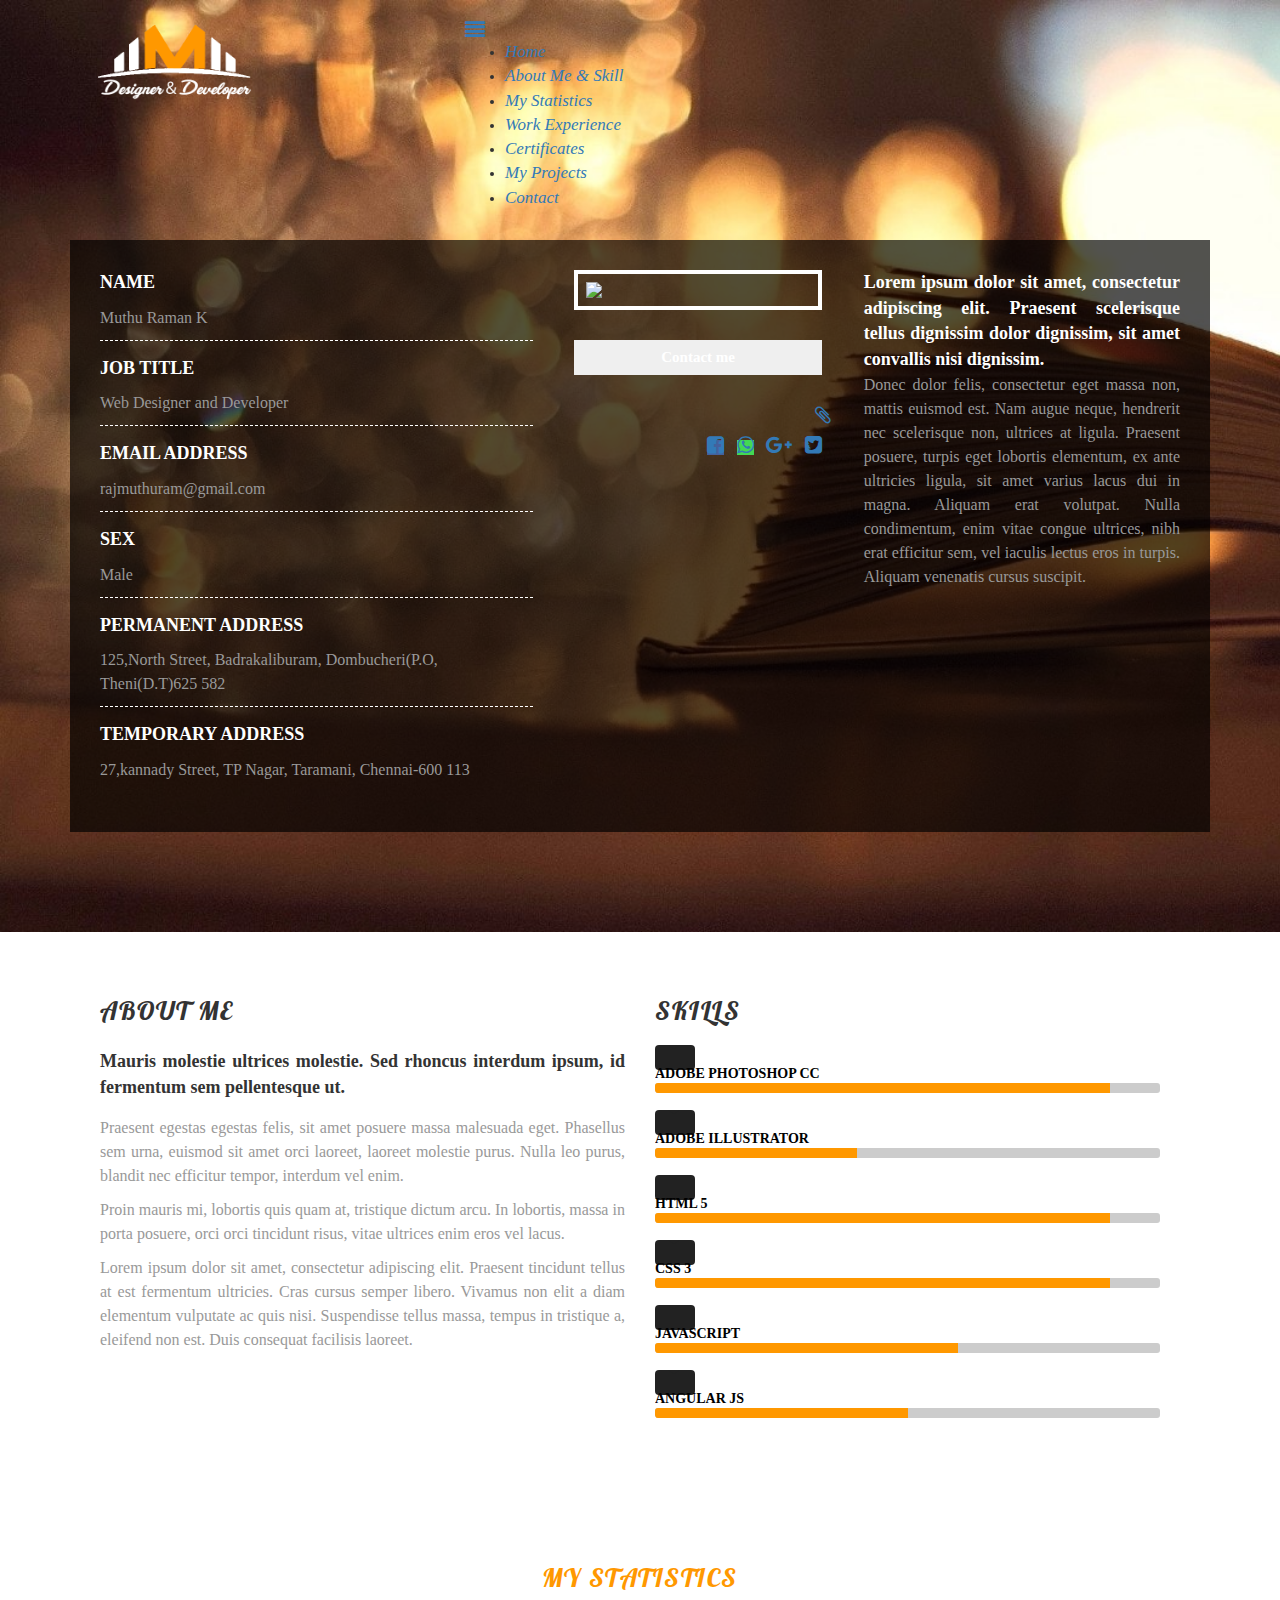
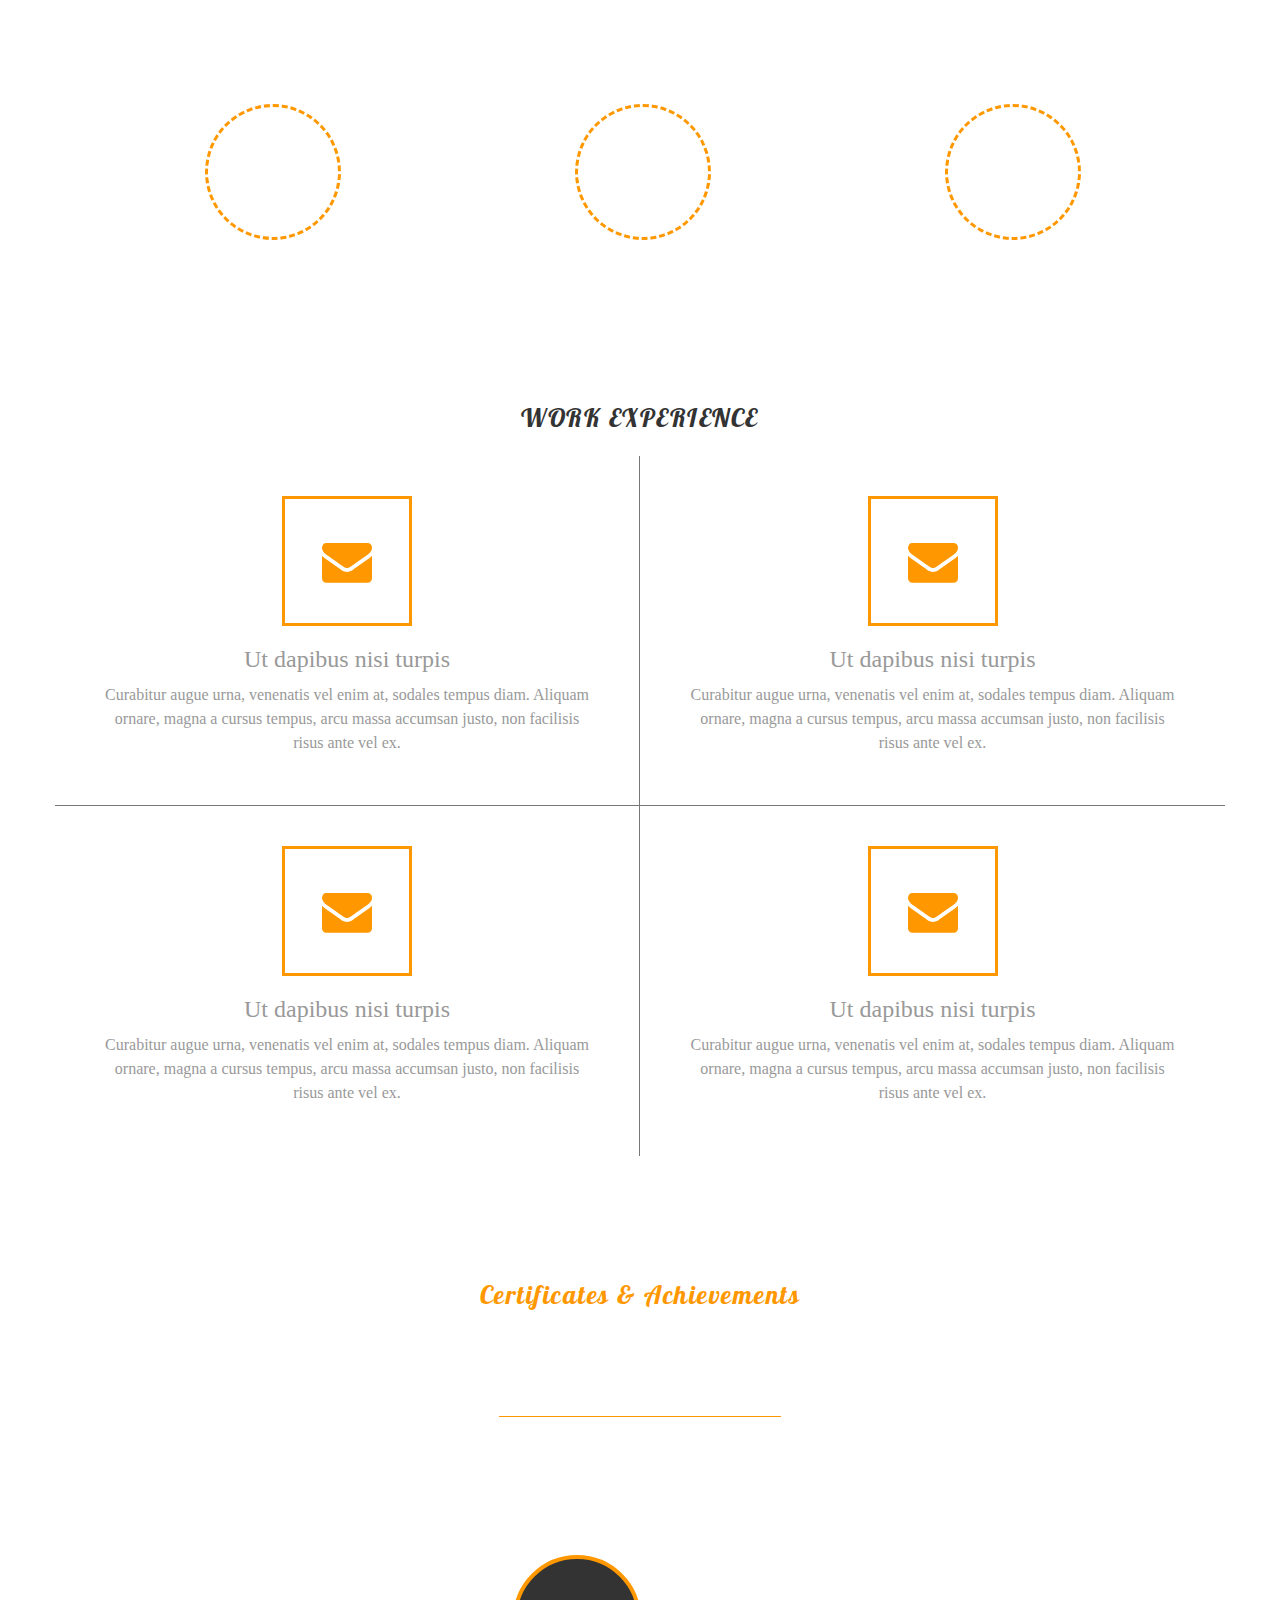
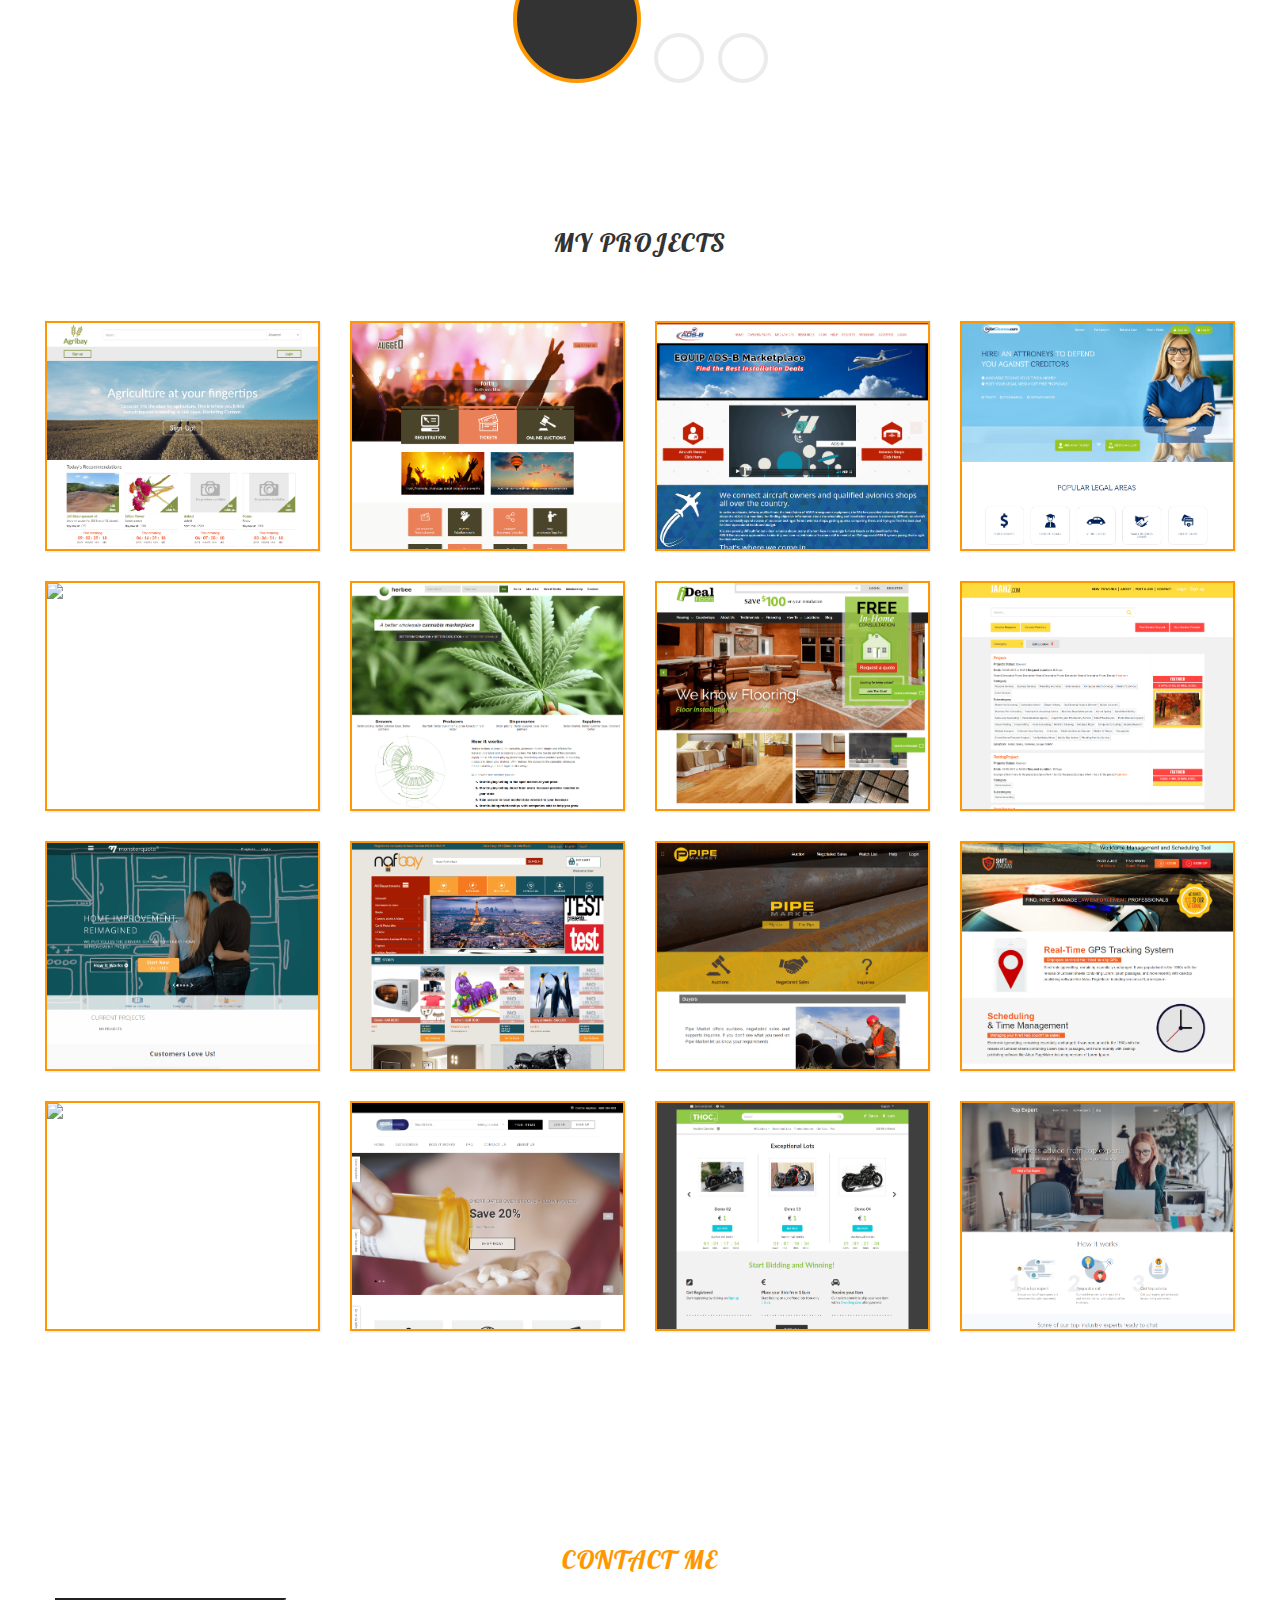
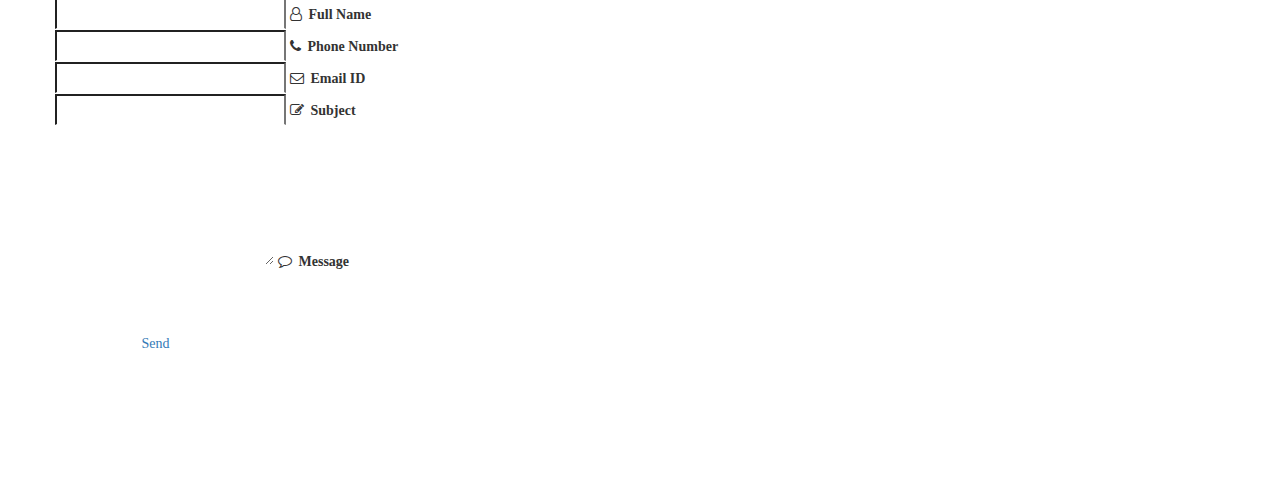
==== index.html @ 35f50e46 "design add" ====
<!DOCTYPE html PUBLIC "-//W3C//DTD XHTML 1.0 Transitional//EN" "http://www.w3.org/TR/xhtml1/DTD/xhtml1-transitional.dtd">
<html xmlns="http://www.w3.org/1999/xhtml">
<head>
<meta http-equiv="Content-Type" content="text/html; charset=utf-8" />
<title>All is Well</title>
<link rel="stylesheet" href="https://cdnjs.cloudflare.com/ajax/libs/materialize/0.98.2/css/materialize.min.css">
<link rel="stylesheet" href="https://maxcdn.bootstrapcdn.com/bootstrap/3.3.7/css/bootstrap.min.css">
<link rel="stylesheet" href="css/muthu_style.css" />
<link href="https://fonts.googleapis.com/css?family=Lobster&amp;subset=cyrillic,latin-ext,vietnamese" rel="stylesheet">
<link href="https://maxcdn.bootstrapcdn.com/font-awesome/4.7.0/css/font-awesome.min.css" rel="stylesheet" />
<link rel="stylesheet" type="text/css" href="css/style_common.css" />
<!-- <link rel="stylesheet" type="text/css" href="css/style.css" /> -->
<link rel="stylesheet" type="text/css" href="css/style_smk.css" />
<link href="https://cdn.rawgit.com/michalsnik/aos/2.1.1/dist/aos.css" rel="stylesheet">
<script type="text/javascript">
    function fnscrollTop(ID){
$('html, body').animate({
    scrollTop: $("#"+ID).offset().top-20
}, 2000);
}
  
</script>
</head>

<body>
	<!--<h1 class="text-center text-uppercase" data-aos="fade-up" data-aos-anchor-placement="center-bottom">muthu</h1>-->
    
<!--Header Start here -->

<div id="particles-js" class="spider"></div>    
<header id="home">
	<div class="container">
        <div class="log mrtb20" >
        	<div class="col-md-4">
                <img src="img/muthu-logo.png">
            </div>
            <div class="col-md-6">
                <div class="fixed-action-btn toolbar kmr-top">
                <a class="btn-floating btn-large orange">
                 <i class="fa fa-align-justify" aria-hidden="true"></i>
                </a>
                <ul>
                  <li class="waves-effect waves-light" onclick="javascript:fnscrollTop('home');"><a href="#!"><i class="material-icons">Home</i></a></li>
                  <li class="waves-effect waves-light" onclick="javascript:fnscrollTop('about');"><a href="#!"><i class="material-icons">About Me & Skill</i></a></li>
                  <li class="waves-effect waves-light" onclick="javascript:fnscrollTop('statis');"><a href="#!"><i class="material-icons">My Statistics</i></a></li>
                  <li class="waves-effect waves-light"  onclick="javascript:fnscrollTop('exper');"><a href="#!"><i class="material-icons">Work Experience</i></a></li>
                  <li class="waves-effect waves-light"  onclick="javascript:fnscrollTop('certifi');"><a href="#!"><i class="material-icons">Certificates</i></a></li>
                  <li class="waves-effect waves-light"  onclick="javascript:fnscrollTop('project');"><a href="#!"><i class="material-icons">My Projects</i></a></li>
                  <li class="waves-effect waves-light"  onclick="javascript:fnscrollTop('contact');"><a href="#!"><i class="material-icons">Contact</i></a></li>
                </ul>
              </div>
          </div>
            <div class="clearfix"></div>
        </div>
        <div class="col-md-12 bg-1 pdtb30 clr-f">
            <div class="col-md-7 pdlf0 pull-right">
            <div class="row">
            <div class="col-md-6 pdlr0 text-center img-wid"  data-aos="zoom-in"  data-aos-duration="1500">
                <img src="img/muthu.JPG" class="img-responsive phot" />
                <button type="button" class="waves-effect waves-light btn orange kmr-btn wid75 mrtp30">Contact me</button>
                <div class="fixed-action-btn horizontal kmr-socl mrtb30 wid90">
                <a class="btn-floating btn-large orange">
                  <i class="fa fa-paperclip" aria-hidden="true"></i>
                </a>
                <ul>
                  <li><a href="https://www.facebook.com/rajmuthuram" target="_blank" class="btn-floating fb-blue"><i class="fa fa-facebook-square" aria-hidden="true"></i></a></li>
                  <li><a class="btn-floating whats-clr"><i class="fa fa-whatsapp" aria-hidden="true"></i></a></li>
                  <li><a class="btn-floating red"><i class="fa fa-google-plus" aria-hidden="true"></i></a></li>
                  <li><a class="btn-floating blue"><i class="fa fa-twitter-square" aria-hidden="true"></i></a></li>
                </ul>
              </div>

            </div>
            <div class="col-md-6 pdlf0 txt-wid text-justify wid-cntr" data-aos="fade-left" data-aos-duration="1500">
                <txt-titl>
                    Lorem ipsum dolor sit amet, consectetur adipiscing elit. Praesent scelerisque tellus dignissim dolor dignissim, sit amet convallis nisi dignissim.
                </txt-titl>
                <p class="sub-txt">Donec dolor felis, consectetur eget massa non, mattis euismod est. Nam augue neque, hendrerit nec scelerisque non, ultrices at ligula. Praesent posuere, turpis eget lobortis elementum, ex ante ultricies ligula, sit amet varius lacus dui in magna. Aliquam erat volutpat. Nulla condimentum, enim vitae congue ultrices, nibh erat efficitur sem, vel iaculis lectus eros in turpis. Aliquam venenatis cursus suscipit.
                </p>
            </div>
            </div>
            </div>
            <div class="col-md-5 mrbt20 " data-aos="fade-right" data-aos-duration="1500">
                <div class="kmr-info">
                    <txt-titl>NAME</txt-titl>
                    <h5>Muthu Raman K</h5>
                </div>
                <div class="kmr-info">
                    <txt-titl>JOB TITLE</txt-titl>
                    <h5>Web Designer and Developer</h5>
                </div>
                <div class="kmr-info">
                    <txt-titl>EMAIL ADDRESS</txt-titl>
                    <h5>rajmuthuram@gmail.com</h5>
                </div>
                <div class="kmr-info">
                    <txt-titl>SEX</txt-titl>
                    <h5>Male</h5>
                </div>
                <div class="kmr-info">
                    <txt-titl>PERMANENT ADDRESS</txt-titl>
                    <h5>125,North Street, Badrakaliburam, Dombucheri(P.O, Theni(D.T)625 582</h5>
                </div>
                <div class="kmr-info">
                    <txt-titl>TEMPORARY ADDRESS</txt-titl>
                    <h5>27,kannady Street, TP Nagar, Taramani, Chennai-600 113</h5>
                </div>
            </div>
        </div>
    </div>
</header>
<!--Header end here -->  

<!--section 1 Start here -->    
<section id="about">
	<div class="container mrtb60">
    	<div class="col-md-12">
        	<div class="col-md-6 text-justify" data-aos="fade-up" data-aos-duration="1500">
        		<div class="mrbt20"><titl>ABOUT ME</titl></div>
               <txt-titl> Mauris molestie ultrices molestie. Sed rhoncus interdum ipsum, id fermentum sem pellentesque ut.</txt-titl>
				<div class="sub-txt mrtp15">
                    <p>Praesent egestas egestas felis, sit amet posuere massa malesuada eget. Phasellus sem urna, euismod sit amet orci laoreet, laoreet molestie purus. Nulla leo purus, blandit nec efficitur tempor, interdum vel enim.</p>
                    <p>Proin mauris mi, lobortis quis quam at, tristique dictum arcu. In lobortis, massa in porta posuere, orci orci tincidunt risus, vitae ultrices enim eros vel lacus.</p>
                    <p>Lorem ipsum dolor sit amet, consectetur adipiscing elit. Praesent tincidunt tellus at est fermentum ultricies. Cras cursus semper libero. Vivamus non elit a diam elementum vulputate ac quis nisi. Suspendisse tellus massa, tempus in tristique a, eleifend non est. Duis consequat facilisis laoreet.</p>
                </div>
            </div>
            <div class="col-md-6">
            	<div class="mrbt20" data-aos="fade-right" data-aos-duration="1500"><titl>SKILLS</titl></div>
                <div class="form kmr-skill">
                  <div class="progress">
                    <p>Adobe Photoshop CC</p>
                      <div  style="height: 4px;margin-bottom: -20px;"></div>
                    <label for="photoshop"></label>
                    <progress max="100" value="90" id="photoshop"></progress>
                  </div>
                  
                  <div class="progress">
                    <p>Adobe Illustrator</p>
                      <div  style="height: 4px;margin-bottom: -20px;"></div>
                    <label for="illustrator"></label>
                    <progress max="100" value="40" id="illustrator"></progress>
                  </div>
                  
                  <div class="progress">
                    <p>html 5</p>
                      <div  style="height: 4px;margin-bottom: -20px;"></div>
                    <label for="html"></label>
                    <progress max="100" value="90" id="html"></progress>
                  </div>
                  
                  <div class="progress">
                    <p>css 3</p>
                      <div  style="height: 4px;margin-bottom: -20px;"></div>
                    <label for="css"></label>
                    <progress max="100" value="90" id="css"></progress>
                  </div>
                  
                  <div class="progress">
                    <p>javascript</p>
                      <div  style="height: 4px;margin-bottom: -20px;"></div>
                    <label for="javascript"></label>
                    <progress max="100" value="60" id="javascript"></progress>
                  </div>
                  
                  <div class="progress">
                    <p>Angular js</p>
                      <div  style="height: 4px;margin-bottom: -20px;"></div>
                    <label for="angular"></label>
                    <progress max="100" value="50" id="angular"></progress>
                  </div>
                  
                </div>
            </div>
        </div>
    </div>
</section> 
<!--section 1 end here --> 

<!--section 2 Start here -->    
<section class="bg-2" id="statis">
	<div class="container" >
    	<div class="col-md-12">
        	<div class="mrbt20 text-center clr-orng"  data-aos="fade-up" data-aos-duration="1500"><titl>MY STATISTICS</titl></div>

            <!-- <div class="progress bg-barr">
            <div class="progress-bar progress-bar-striped active" role="progressbar" aria-valuenow="100" aria-valuemin="0" aria-valuemax="100" style="width:100%"></div>
            </div> -->
            <div class="col-md-4 col-xs-4 text-center educate">
                <h3 class="years">Secured 66%</h3>
                <div class="hi-icon-wrap hi-icon-effect-4 hi-icon-effect-4b">
                    <a href="#" class="hi-icon "><img src="img/school-icon.png" class="img-responsive"></a>
                </div>
                <h5>S.S.L.C During 2006-2007</h5>
            </div>
            <div class="col-md-4 col-xs-4 text-center educate">
                <h3 class="years">Secured 82%</h3>
                <div class="hi-icon-wrap hi-icon-effect-4 hi-icon-effect-4b">
                    <a href="#" class="hi-icon "><img src="img/school-icon2.png" class="img-responsive"></a>
                </div>
                <h5>H.S.C During 2008-2009</h5>
            </div>
            <div class="col-md-4 col-xs-4 text-center educate">
                <h3 class="years">Secured 72%</h3>
                <div class="hi-icon-wrap hi-icon-effect-4 hi-icon-effect-4b">
                    <a href="#" class="hi-icon "><img src="img/colg_icon.png" class="img-responsive"></a>
                </div>
                <h5>B.E (CSE) During 2009-2013</h5>
            </div>



        </div>
    </div>   
</section>
<!--section 2 end here --> 
    
<!--section 3 Start here -->    
<section id="exper">
	<div class="container mrtb60">
    	<div class="row text-center fnd12 exper">
        	<div class="col-md-12 mrbt20" data-aos="fade-up" data-aos-duration="1500"><titl>WORK EXPERIENCE</titl></div>
        	<div class="col-md-6">
            	<div class="hi-icon-wrap hi-icon-effect-1 hi-icon-effect-1a wrk-exp">
                    <a href="#" class="hi-icon hi-icon-locked"><i class="fa fa-envelope" aria-hidden="true"></i></a>
                </div>
                <div class="sub-txt">
                	<h3>Ut dapibus nisi turpis</h3>
                    <p>Curabitur augue urna, venenatis vel enim at, sodales tempus diam. Aliquam ornare, magna a cursus tempus, arcu massa accumsan justo, non facilisis risus ante vel ex.</p>
                </div>
            </div>
            <div class="col-md-6">
                <div class="hi-icon-wrap hi-icon-effect-1 hi-icon-effect-1a wrk-exp">
                    <a href="#" class="hi-icon hi-icon-locked"><i class="fa fa-envelope" aria-hidden="true"></i></a>
                </div>
                <div class="sub-txt">
                	<h3>Ut dapibus nisi turpis</h3>
                    <p>Curabitur augue urna, venenatis vel enim at, sodales tempus diam. Aliquam ornare, magna a cursus tempus, arcu massa accumsan justo, non facilisis risus ante vel ex.</p>
                </div>
            </div>
            <div class="col-md-6">
                <div class="hi-icon-wrap hi-icon-effect-1 hi-icon-effect-1a wrk-exp">
                    <a href="#" class="hi-icon hi-icon-locked"><i class="fa fa-envelope" aria-hidden="true"></i></a>
                </div>
                <div class="sub-txt">
                	<h3>Ut dapibus nisi turpis</h3>
                    <p>Curabitur augue urna, venenatis vel enim at, sodales tempus diam. Aliquam ornare, magna a cursus tempus, arcu massa accumsan justo, non facilisis risus ante vel ex.</p>
                </div>
            </div>
            <div class="col-md-6"> 
                <div class="hi-icon-wrap hi-icon-effect-1 hi-icon-effect-1a wrk-exp">
                    <a href="#" class="hi-icon hi-icon-locked"><i class="fa fa-envelope" aria-hidden="true"></i></a>
                </div>
                <div class="sub-txt">
                	<h3>Ut dapibus nisi turpis</h3>
                    <p>Curabitur augue urna, venenatis vel enim at, sodales tempus diam. Aliquam ornare, magna a cursus tempus, arcu massa accumsan justo, non facilisis risus ante vel ex.</p>
                </div>
            </div>
        </div>
    </div>
</section>
<!--section 3 end here -->  

<!--section 4 Start here -->   
<section class="bg-3" id="certifi">
	<div class="container">
    	<div class="col-md-12">
        	<div class="mrbt20 text-center clr-orng" data-aos="fade-up" data-aos-duration="1500"><titl>Certificates & Achievements</titl></div>
            <div class="col-md-12" data-wow-delay="0.2s">
                        <div class="carousel slide" data-ride="carousel" id="quote-carousel">
                            <!-- Bottom Carousel Indicators -->
                            <ol class="carousel-indicators">
                                <li data-target="#quote-carousel" data-slide-to="2" class="active">
                                <img class="img-responsive" src="img/archi3.jpg" alt="">
                                </li>
                                <li data-target="#quote-carousel" data-slide-to="0">
                                <img class="img-responsive " src="img/archi1.jpg" alt="">
                                </li>
                                <li data-target="#quote-carousel" data-slide-to="1">
                                <img class="img-responsive" src="img/archi2.jpg" alt="">
                                </li>
                            </ol>

                            <!-- Carousel Slides / Quotes -->
                            <div class="carousel-inner text-center clr-f">

                                <!-- Quote 1 -->
                                <div class="item active">
                                    <blockquote>
                                        <div class="row">
                                            <div class="col-sm-8 col-sm-offset-2">

                                                <strong>Best Employee Award</strong>
                                                <p>Lorem ipsum dolor sit amet, consectetur adipiscing elit, sed do eiusmod tempor incididunt ut labore et dolore magna aliqua.</p>
                                            </div>
                                        </div>
                                    </blockquote>
                                </div>
                                <!-- Quote 2 -->
                                <div class="item">
                                    <blockquote>
                                        <div class="row">
                                            <div class="col-sm-8 col-sm-offset-2">
                                                <strong>Designing Course</strong>
                                                <p>Completed Digital Design Course (Graphic+Web+3D)</p>
                                                
                                            </div>
                                        </div>
                                    </blockquote>
                                </div>
                                <!-- Quote 3 -->
                                <div class="item">
                                    <blockquote>
                                        <div class="row">
                                            <div class="col-sm-8 col-sm-offset-2">

                                                <strong>Sports</strong>
                                                <p>Won second place in Anna University Zonal Tournaments 2012-13 KABADDI and Won best player award.</p>
                                            </div>
                                        </div>
                                    </blockquote>
                                </div>
                            </div>

                            <!-- Carousel Buttons Next/Prev -->
                            <a data-slide="prev" href="#quote-carousel" class="left carousel-control"><i class="fa fa-chevron-left"></i></a>
                            <a data-slide="next" href="#quote-carousel" class="right carousel-control"><i class="fa fa-chevron-right"></i></a>
                        </div>
                    </div>
        </div>
    </div>   
</section>
<!--section 4 end here --> 

<!--section 5 Start here -->    
<section id="project">
	<div class="container-fluid mrtb60">
    	<div class="col-md-12">
        	<div class="mrbt60 text-center"><titl>MY PROJECTS</titl></div>
            <div class="main">
                <!-- NINTH EXAMPLE -->
                <div class="col-md-3 col-xs-4">
                <div class="view view-ninth" data-aos="fade-up" data-aos-duration="1500">
                    <img src="img/agribay.png" />
                    <div class="mask mask-1"></div>
                    <div class="mask mask-2"></div>
                    <div class="content">
                        <h2>Hover Style #9</h2>
                        <p>A wonderful serenity has taken possession of my entire soul, like these sweet mornings of spring which I enjoy with my whole heart.</p>
                        <a href="https://auctionsoftwaremarketplace.com:3083" class="info" target="_blank">See me</a>
                    </div>
                </div>
                </div>
                <div class="col-md-3 col-xs-4">
                <div class="view view-tenth" data-aos="fade-up" data-aos-duration="1500">
                    <img src="img/auggeo.png" />
                    <div class="mask">
                        <h2>Hover Style #10</h2>
                        <p>A wonderful serenity has taken possession of my entire soul, like these sweet mornings of spring which I enjoy with my whole heart.</p>
                        <a href="http://auctionsoftwaremarketplace.com:9393" class="info" target="_blank">See me</a>
                    </div>
                </div>
                </div>
                <div class="col-md-3 col-xs-4">
                <div class="view view-ninth" data-aos="fade-up" data-aos-duration="1500">
                    <img src="img/bestequipped.png" />
                    <div class="mask mask-1"></div>
                    <div class="mask mask-2"></div>
                    <div class="content">
                        <h2>Hover Style #9</h2>
                        <p>A wonderful serenity has taken possession of my entire soul, like these sweet mornings of spring which I enjoy with my whole heart.</p>
                        <a href="http://bestequipped.moblearn.net/homes" class="info" target="_blank">See me</a>
                    </div>
                </div>
                </div>
                <div class="col-md-3 col-xs-4">
                <div class="view view-tenth" data-aos="fade-up" data-aos-duration="1500">
                    <img src="img/debt_cleanse.png" />
                    <div class="mask">
                        <h2>Hover Style #10</h2>
                        <p>A wonderful serenity has taken possession of my entire soul, like these sweet mornings of spring which I enjoy with my whole heart.</p>
                        <a href="http://debtcleanse.moblearn.net" class="info" target="_blank">See me</a>
                    </div>
                </div>
                </div>
                <div class="col-md-3 col-xs-4">
                <div class="view view-ninth" data-aos="fade-up" data-aos-duration="1500">
                    <img src="img/develope_script.png" />
                    <div class="mask mask-1"></div>
                    <div class="mask mask-2"></div>
                    <div class="content">
                        <h2>Hover Style #9</h2>
                        <p>A wonderful serenity has taken possession of my entire soul, like these sweet mornings of spring which I enjoy with my whole heart.</p>
                        <a href="http://www.developscripts.com" class="info" target="_blank">See me</a>
                    </div>
                </div>
                </div>
                <div class="col-md-3 col-xs-4">
                <div class="view view-tenth" data-aos="fade-up" data-aos-duration="1500">
                    <img src="img/herbee.png" />
                    <div class="mask">
                        <h2>Hover Style #10</h2>
                        <p>A wonderful serenity has taken possession of my entire soul, like these sweet mornings of spring which I enjoy with my whole heart.</p>
                        <a href="http://auctionsoftwaremarketplace.com/design/Herbiespro/index.html" class="info" target="_blank">See me</a>
                    </div>
                </div>
                </div>
                <div class="col-md-3 col-xs-4">
                <div class="view view-ninth" data-aos="fade-up" data-aos-duration="1500">
                    <img src="img/idealfloors.png" />
                    <div class="mask mask-1"></div>
                    <div class="mask mask-2"></div>
                    <div class="content">
                        <h2>Hover Style #9</h2>
                        <p>A wonderful serenity has taken possession of my entire soul, like these sweet mornings of spring which I enjoy with my whole heart.</p>
                        <a href="http://www.idealfloors.com" class="info" target="_blank">See me</a>
                    </div>
                </div>
                </div>
                <div class="col-md-3 col-xs-4">
                <div class="view view-tenth" data-aos="fade-up" data-aos-duration="1500">
                    <img src="img/jaahz.png" />
                    <div class="mask">
                        <h2>Hover Style #10</h2>
                        <p>A wonderful serenity has taken possession of my entire soul, like these sweet mornings of spring which I enjoy with my whole heart.</p>
                        <a href="http://jaahz.moblearn.net" class="info" target="_blank">See me</a>
                    </div>
                </div>
                </div>
                <div class="col-md-3 col-xs-4">
                <div class="view view-ninth" data-aos="fade-up" data-aos-duration="1500">
                    <img src="img/monsterquote.png" />
                    <div class="mask mask-1"></div>
                    <div class="mask mask-2"></div>
                    <div class="content">
                        <h2>Hover Style #9</h2>
                        <p>A wonderful serenity has taken possession of my entire soul, like these sweet mornings of spring which I enjoy with my whole heart.</p>
                        <a href="http://monsterquote.moblearn.net" class="info" target="_blank">See me</a>
                    </div>
                </div>
                </div>
                <div class="col-md-3 col-xs-4">
                <div class="view view-tenth" data-aos="fade-up" data-aos-duration="1500">
                    <img src="img/nafbay.png" />
                    <div class="mask">
                        <h2>Hover Style #10</h2>
                        <p>A wonderful serenity has taken possession of my entire soul, like these sweet mornings of spring which I enjoy with my whole heart.</p>
                        <a href="http://auctionsoftwaremarketplace.com:6002/" class="info" target="_blank">See me</a>
                    </div>
                </div>
                </div>
                <div class="col-md-3 col-xs-4">
                <div class="view view-ninth" data-aos="fade-up" data-aos-duration="1500">
                    <img src="img/pipe.png" />
                    <div class="mask mask-1"></div>
                    <div class="mask mask-2"></div>
                    <div class="content">
                        <h2>Hover Style #9</h2>
                        <p>A wonderful serenity has taken possession of my entire soul, like these sweet mornings of spring which I enjoy with my whole heart.</p>
                        <a href="http://www.pipemarket.com/" class="info" target="_blank">See me</a>
                    </div>
                </div>
                </div>
                <div class="col-md-3 col-xs-4">
                <div class="view view-tenth" data-aos="fade-up" data-aos-duration="1500">
                    <img src="img/security_shift.png" />
                    <div class="mask">
                        <h2>Hover Style #10</h2>
                        <p>A wonderful serenity has taken possession of my entire soul, like these sweet mornings of spring which I enjoy with my whole heart.</p>
                        <a href="https://shifttracking.com/" class="info" target="_blank">See me</a>
                    </div>
                </div>
                </div>
                <div class="col-md-3 col-xs-4">
                <div class="view view-ninth" data-aos="fade-up" data-aos-duration="1500">
                    <img src="img/shop.png" />
                    <div class="mask mask-1"></div>
                    <div class="mask mask-2"></div>
                    <div class="content">
                        <h2>Hover Style #9</h2>
                        <p>A wonderful serenity has taken possession of my entire soul, like these sweet mornings of spring which I enjoy with my whole heart.</p>
                        <a href="https://shop.auctionsoftware.com" class="info" target="_blank">See me</a>
                    </div>
                </div>
                </div>
                <div class="col-md-3 col-xs-4">
                <div class="view view-tenth" data-aos="fade-up" data-aos-duration="1500">
                    <img src="img/sos.png" />
                    <div class="mask">
                        <h2>Hover Style #10</h2>
                        <p>A wonderful serenity has taken possession of my entire soul, like these sweet mornings of spring which I enjoy with my whole heart.</p>
                        <a href="https://auctionsoftwaremarketplace.com:3083" class="info" target="_blank">See me</a>
                    </div>
                </div>
                </div>
                <div class="col-md-3 col-xs-4">
                <div class="view view-ninth" data-aos="fade-up" data-aos-duration="1500">
                    <img src="img/thoc.png" />
                    <div class="mask mask-1"></div>
                    <div class="mask mask-2"></div>
                    <div class="content">
                        <h2>Hover Style #9</h2>
                        <p>A wonderful serenity has taken possession of my entire soul, like these sweet mornings of spring which I enjoy with my whole heart.</p>
                        <a href="https://auctionsoftwaremarketplace.com:7019" class="info" target="_blank">See me</a>
                    </div>
                </div>
                </div>
                <div class="col-md-3 col-xs-4">
                <div class="view view-tenth" data-aos="fade-up" data-aos-duration="1500">
                    <img src="img/topexpert.png" />
                    <div class="mask">
                        <h2>Hover Style #10</h2>
                        <p>A wonderful serenity has taken possession of my entire soul, like these sweet mornings of spring which I enjoy with my whole heart.</p>
                        <a href="http://topexpert.moblearn.net/" class="info"  target="_blank">See me</a>
                    </div>
                </div>
                </div>
            </div>
        </div>
    </div> 
</section>
<!--section 5 end here --> 

<!--section 6 Start here -->    
<section class="bg-4" id="contact">
	<div class="container mrtb60">
    <div class="mrbt20 text-center"  data-aos="fade-up" data-aos-duration="1500"><titl class="clr-orng">CONTACT ME</titl></div>
    <form class="col s12">
      <div class="row">
        <div class="input-field col s6">
          <input id="last_name" type="text" class="validate fnt16">
          <label for="last_name"><i class="fa fa-user-o" aria-hidden="true"></i>&nbsp; Full Name</label>
        </div>
        <div class="input-field col s6">
          <input id="last_name" type="text" class="validate fnt16">
          <label for="last_name"><i class="fa fa-phone" aria-hidden="true"></i>&nbsp; Phone Number</label>
        </div>
      </div>
      <div class="row">
        <div class="input-field col s6">
          <input id="last_name" type="text" class="validate fnt16 ">
          <label for="last_name"><i class="fa fa-envelope-o" aria-hidden="true"></i>&nbsp; Email ID</label>
        </div>
        <div class="input-field col s6">
          <input id="last_name" type="text" class="validate fnt16">
          <label for="last_name"><i class="fa fa-pencil-square-o" aria-hidden="true"></i>&nbsp; Subject</label>
        </div>
      </div>
      <div class="row">
        <div class="input-field col s12">
          <textarea  for="last_name" class="hit140 style-1c "></textarea>
          <label for="last_name"><i class="fa fa-comment-o" aria-hidden="true"></i>&nbsp; Message</label>
        </div>
      </div>
      <div class="mrtp50"><a class="waves-effect waves-light btn orange bdrr0 wid15">Send</a></div>
    </form>
  </div>
</section>
<!--section 6 end here --> 


<script src="https://cdnjs.cloudflare.com/ajax/libs/jquery/3.2.1/jquery.js"></script> 
<script src="https://maxcdn.bootstrapcdn.com/bootstrap/3.3.7/js/bootstrap.min.js"></script> 
<script src="js/muthu_js.js"></script> 
<script src="js/particles.js"></script>
<script src="js/app.js"></script>
<script src="js/stats.js"></script>
<script src="https://cdn.rawgit.com/michalsnik/aos/2.1.1/dist/aos.js"></script> 
<script src="https://cdnjs.cloudflare.com/ajax/libs/materialize/0.98.2/js/materialize.min.js"></script>	


</body>
</html>
---- css/muthu_style.css ----
@charset "utf-8";
/* CSS Document */

@import url(https://fonts.googleapis.com/css?family=Montserrat);

@font-face {
	font-family: 'ProximaNova-Regular';
	src: url(../fonts/ProximaNova-Regular.eot);
	src: url(../fonts/ProximaNova-Regular.otf);
	src: url(../fonts/ProximaNova-Regular.svg);
	src: url(../fonts/ProximaNova-Regular.ttf);
	src: url(../fonts/ProximaNova-Regular.woff);
}
/*@font-face {
	font-family: 'Lato-Medium', sans-serif;
	src: url(../assets/Lato-Medium.TTF);
}*/
body {
    font-family: 'ProximaNova-Regular' !important;
	/*font-family: 'Lobster', cursive;*/
}

html {
    overflow-x: hidden !important;	
}
.pdall0 {
	padding: 0px !important;
}

.pdall12 {
	padding: 12px;
}
.pdall15 {
	padding: 15px;
}
.pdlr0 {
	padding-left: 0px;
	padding-right: 0px;
}
.pdtb0 {
	padding-top: 0px !important;
	padding-bottom: 0px !important;
}
.pdtb4p {
	padding-top: 4% !important;
	padding-bottom: 4% !important;
}
.pdlf0 {
	padding-left: 0px !important;
}
.pdlf5 {
	padding-left: 5px !important;
}
.pdrt0 {
	padding-right: 0px !important;
}
/*padding 10 styles*/

.pdall10 {
	padding: 10px;
}
.pdlr7 {
	padding-left: 7px;
	padding-right: 7px;
}
.pdlr10 {
	padding-left: 10px;
	padding-right: 10px;
}
.pdlr70 {
	padding-left: 70px;
	padding-right: 70px;
}
.pdlr130 {
	padding-left: 130px;
	padding-right: 130px;
}
.pdlr200 {
	padding-left: 200px;
	padding-right: 200px;
}
.pdlr5060 {
	padding-left: 50px;
	padding-right: 60px;
}
.pdtb5 {
	padding-top: 5px !important;
	padding-bottom: 5px !important;
}
.pdtb10 {
	padding-top: 10px !important;
	padding-bottom: 10px !important;
}
.pdtb10p {
	padding-top: 14% !important;
	padding-bottom: 10% !important;
}
.pdlf10 {
	padding-left: 10px;
}
.pdlf15 {
	padding-left: 15px !important;
}
.pdrt10 {
	padding-right: 10px;
}
.pdtp4 {
	padding-top: 4px;
}
.pdtp10 {
	padding-top: 10px;
}
.pdtp40 {
	padding-top: 40px !important;
}
.pdtp50 {
	padding-top: 50px;
}
.pdtp90 {
	padding-top: 90px;
}
.pdbt5 {
	padding-bottom: 5px;
}
.pdbt10 {
	padding-bottom: 10px;
}
.pdbt40 {
	padding-bottom: 40px;
}
/*padding 20 styles*/

.pdall20 {
	padding: 20px;
}
.pdlr20 {
	padding-left: 20px;
	padding-right: 20px;
}
.pdtb20 {
	padding-top: 20px;
	padding-bottom: 20px;
}
.pdtb30 {
	padding-top: 30px;
	padding-bottom: 30px;
}
.pdlf20 {
	padding-left: 20px !important;
}
.pdlf20 {
	padding-left: 20px;
}
.pdlf25 {
	padding-left: 25px;
}
.pdlf50 {
	padding-left: 50px;
}
.pdtp20 {
	padding-top: 20px !important;
}
.pdbt20 {
	padding-bottom: 20px !important;
}
.pdbt30 {
	padding-bottom: 30px;
}
.pdbt60 {
	padding-bottom: 60px;
}
.pdlf37 {
	padding-left: 37px;
}
.pdlf54 {
	padding-left: 54px;
}
.pdtp0 {
	padding-top: 0px;
}
.pdbt0 {
	padding-bottom: 0px;
}
/*margin 0 styles*/

.mrall0 {
	margin: 0px !important;
}
.mrlr0 {
	margin-left: 0px;
	margin-right: 0px;
}
.mrlr30 {
	margin-left: 30px;
	margin-right: 30px;
}
.mrtb0 {
	margin-top: 0px !important;
	margin-bottom: 0px !important;
}
.mrlf0 {
	margin-left: 0px !important;
}
.mrlf-40 {
	margin-left: -40px;
}
.mrlf10 {
	margin-left: 10px;
}
.mrlf15 {
	margin-left: 15px;
}
.mrlf20 {
	margin-left: 20px;
}
.mrlf50 {
	margin-left: 50px;
}
.mrrt0 {
	margin-right: 0px !important;
}
.mrrt15 {
	margin-right: 15px !important;
}
.mrrt20, .spnrt20 span {
	margin-right: 20px !important;
}
.mrtp0 {
	margin-top: 0px !important;
}
.mrtp2 {
	margin-top: 2px;
}
.mrtp4 {
	margin-top: 4px;
}
.mrtp5 {
	margin-top: 5px;
}
.mrtp8 {
	margin-top: 8px;
}
.mrtp12 {
	margin-top: 12px;
}
.mrtp10 {
	margin-top: 10px;
}
.mrtp15 {
	margin-top: 15px !important;
}
.mrtp13 {
	margin-top: 13px !important;
}
.mrtp20 {
	margin-top: 20px;
}
.mrtp28 {
	margin-top: 28px;
}
.mrtp30 {
	margin-top: 30px;
}
.mrtp-8 {
	margin-top: -8px;
}
.mrtp-10 {
	margin-top: -10px;
}
.mrtp-30 {
	margin-top: -30px;
}
.mrtp40 {
	margin-top: 40px;
}
.mrtp60 {
	margin-top: 60px;
}
.mrtp70 {
	margin-top: 70px;
}
.mrtp77 {
	margin-top: 77px;
}
.mrbt0 {
	margin-bottom: 0px !important;
}
.mrbt5 {
	margin-bottom: 5px;
}
.mrbt10 {
	margin-bottom: 10px !important;
}
.mrbt20 {
	margin-bottom: 20px !important;
}
.mrbt30 {
	margin-bottom: 30px;
}
.mrbt60 {
	margin-bottom: 60px;
}
.mrbt15 {
	margin-bottom: 15px;
}
.mrtp20 {
	margin-top: 20px !important;
}
.mrtp100 {
	margin-top: 100px !important;
}
.mrtp10 {
	margin-top: 10px !important;
}
.mrtb10 {
	margin-top: 10px;
	margin-bottom: 10px;
}
.mrtb15 {
	margin-top: 15px;
	margin-bottom: 15px;
}
.mrtb20 {
	margin-top: 20px;
	margin-bottom: 20px;
}
.mrtb30 {
	margin-top: 30px;
	margin-bottom: 30px;
}
.mrtb50 {
	margin-top: 50px;
	margin-bottom: 50px;
}
.mrtb60 {
	margin-top: 60px;
	margin-bottom: 60px !important;
}
.mrtp50 {
	margin-top: 50px;
}
.mgtp-150 {
	margin-top: -150px;
}
/*Font Styles */

.fnt10 {
	font-size: 10px;
}
.fnt12 {
	font-size: 12px;
}
.fnt14 {
	font-size: 14px !important;
}
.fnt15 {
	font-size: 15px;
}
.fnt16 {
	font-size: 16px !important;
}
.fnt17 {
	font-size: 17px;
}
.fnt18 {
	font-size: 18px;
}
.fnt20 {
	font-size: 20px !important;
}
.fnt22 {
	font-size: 22px;
}
.fnt23 {
	font-size: 23px;
}
.fnt24 {
	font-size: 24px;
}
.fnt26 {
	font-size: 26px;
}
.fnt30 {
	font-size: 30px !important;
}
.fnt34 {
	font-size: 34px;
}
.fnt36 {
	font-size: 36px;
}
.fnt40 {
	font-size: 40px;
}
.fnt42 {
	font-size: 42px;
}
.fnt48 {
	font-size: 48px;
}
.fnt50 {
	font-size: 50px !important;
}
.fnt58 {
	font-size: 58px;
}
.fntwid1 {
	font-weight: 100;
}
.fntwid4 {
	font-weight: 400;
}
.fntwid6 {
	font-weight: 600;
}
.fntwid9 {
	font-weight: 900;
}
.linht1 {
	line-height: 1;
}
.linht {
	line-height: 1.4;
}
.linht15 {
	line-height: 1.5;
}
.linht8 {
	line-height: 1.8;
}
.clr-f {
	color: #fff !important;
}
.clr-0 {
	color: #000 !important;
}
.clr-red {
	color: #fe4542 !important;
}
.clr-orng {
	color: #ff9800;
}
.wid15 {
	width: 15%;
}
.wid27 {
	width: 27%;
}
.wid50 {
	width: 50%;
}
.wid70 {
	width: 70%;
}
.wid75 {
	width: 75%;
}
.wid72 {
	width: 72%;
}
.wid90 {
	width: 90%;
}
.wid96-5 {
	width: 96.5%;
}
.wid100 {
	width: 100%;
}
.hit40p {
    height: 40px;
}
.hit140 {
	height: 140px;
}
.space60 {
	margin-top: 60px;
	padding-bottom: 60px;
}
.bdr1cc {
	border: 1px solid #ccc;
}
.bdr1grn {
	border: 1px solid #83a49b;
}
.bdr5ff {
	border: 5px solid #fff;
}
.space61 {
	margin-top: 61px;
}
.reg-bg {
	background-image:url(../images/reg-bg.jpg);
	min-height: 645px;
    padding-top: 4%;
    padding-bottom: 4%;
	background-position: center;
	background-size:cover;
}
.kmr-top {
    right: 8%;	
	top:20px;
}
.kmr-socl {
	position: inherit;
    right: 0;
    bottom: 0;
    text-align: right;
}
.bg-f {
	background: #fff;
}
.disflx {
	display: flex;	
}
.mrato {
	margin: auto;
}
header {
	background-image: url(../img/banner-bg.jpg); 
    /*min-height: 800px; */  
	background-size: cover;
    background-repeat: no-repeat;
		
}
.log img {
    height: 80px;	
}
.bg-1 {
	/*min-height: 540px;*/
    background: rgba(0, 0, 0, 0.68);
    margin-bottom: 100px;
}
txt-titl {
	font-size: 18px;
    font-weight: 600;		
}
txt-titl p {
	padding-top: 16px;
}
.fixed-action-btn.toolbar ul li a {
    font-size: 17px !important;
}
header .fixed-action-btn {
    z-index: 9999;
}
.kmr-btn, .kmr-btn:hover, .kmr-btn:focus {
    border-radius: 0 !important;
    font-size: 15px;
    font-weight: 700;
	color: #fff;
	outline: none;
}
.bg-1 .kmr-info {
	padding: 10px 0;
    border-bottom: 1px dashed #fff;
    margin-bottom: 15px;
    padding-top: 0;
}
.bg-1 .kmr-info:last-child {
	border-bottom: 0px dashed #fff;
    margin-bottom: 0px;
    padding-bottom: 0px;
}
.bg-1 .kmr-info h5, .sub-txt {
    font-size: 16px;
    line-height: 24px;
    margin-bottom: 0px;
    color: #999999;
}
.phot {
    width: 75%;
    border: 4px solid #fff;
    margin: 0 auto;
    padding: 8px;
}
titl {
    font-size: 26px;
    font-weight: 400;
    font-family: 'Lobster', cursive;
    letter-spacing: 1.5px;
}
.bg-2 {
	padding-top: 60px;
    padding-bottom: 60px;
	background-image: url(../img/banner-bg2.jpg);	
	background-attachment: fixed;
    background-position: center;
    background-repeat: no-repeat;
    background-size: cover;
}
.bg-3 {
	padding-top: 60px;
    padding-bottom: 60px;
	background-image: url(../img/banner-bg1.jpg);	
	background-attachment: fixed;
    background-position: center;
    background-repeat: no-repeat;
    background-size: cover;
}
.bg-4 {
	padding-top: 60px;
    padding-bottom: 60px;
	background-image: url(../img/contact.jpg);	
	background-attachment: fixed;
    background-position: center;
    background-repeat: no-repeat;
    background-size: cover;
}
.educate {
	margin-top: 20px;
}
.educate-in {
    width: 130px;
    height: 130px;
    margin: 0 auto;
    border: 5px solid #ff9800;
    padding: 18px;
    border-radius: 50%;	
    display: flex;
    margin-top: 15px;
    margin-bottom: 15px;
}
.educate .educate-in img {
    width: 75%;
    margin: auto;
}
.educate h3.years {
	font-size: 30px;
    color: #fff;
}
.educate h5 {
    color: #fff;
    font-size: 18px;
}
.exper .col-md-6:nth-child(2) {
	border-right: 1px solid #777;
	border-bottom: 1px solid #777;
}
.exper .col-md-6:nth-child(3) {
	border-bottom: 1px solid #777;
}
.exper .col-md-6:nth-child(4) {
	border-right: 1px solid #777;
}
.exper .col-md-6 {
    min-height: 350px;
    padding: 40px 50px;
}
.wrk-exp a {
    width: 130px;
    height: 130px;
    margin: 0 auto;
	font-size: 50px;
	border-radius: 0px !important;
    border: 3px solid #ff9800;
	display: flex;
    color: #ff9800;
}
.wrk-exp a i {
	margin: auto;
}
input[type=text].validate+label, .input-field label {
	font-size: 14px;
}
.input-field label.active {
	font-size: 16px !important;
	color: #FF9800 !important;
}
input[type=text]:focus:not([readonly]), textarea:focus:not([readonly]) {
	border-bottom: 1px solid #FF9800 !important;
    box-shadow: 0 1px 0 0 #FF9800 !important;
}
.bg-4 textarea {
    border-bottom: 1px solid #fff !important;
    border: 0px solid #ccc;
    outline: none;
    font-size: 18px;
    color: #fff;
 }
.fb-blue {
	background-color: #45619d;
} 
.whats-clr {
	background-color: #43d954;
} 
.btn-floating i {
    font-size: 20px !important;
}
.bdrr0 {
	border-radius: 0px;
}
.fixed-action-btn.horizontal.kmr-socl ul li {
    display: inline-block;
    margin: 10px 9px 0 0;
}

#style-1::-webkit-scrollbar-track,
.style-1c::-webkit-scrollbar-track {
	-webkit-box-shadow: inset 0 0 6px rgba(0, 0, 0, 0.3);
	border-radius: 10px;
	background-color: #F5F5F5;
}

#style-1::-webkit-scrollbar,
.style-1c::-webkit-scrollbar {
	width: 8px;
	background-color: none;
}

#style-1::-webkit-scrollbar-thumb,
.style-1c::-webkit-scrollbar-thumb {
	border-radius: 10px;
	-webkit-box-shadow: inset 0 0 6px rgba(0, 0, 0, .3);
	background-color: #ff9800;
}
.bg-4 input[type=text] {
	border-bottom: 1px solid #fff;
    color: #fff;
    font-size: 18px !important;
}

/*CSS for progress skill bar*/



.form.kmr-skill h2 {
  color: #fff;
  font-size: 28px;
  padding: 20px;
  background: rgba(12, 85, 50, 0.5);
}
.form.kmr-skill .progress {
  display: block;
  padding: 30px 20px;
  padding-left: 0 !important;
  position: relative;
  color: #ccc;
  background-color: rgba(255, 255, 255, 0) !important;
  -webkit-box-shadow: none !important;
    margin-top: -15px;
}
.form.kmr-skill .progress p {
  font-weight: bold;
  display: inline-block;
  text-transform: uppercase;
  position: absolute;
  z-index: 999;
  color: #000;
}
.form.kmr-skill .progress p:after {
  display: inline-block;
  position: absolute;
  content: '';
  width: 15px;
  height: 18px;
  bottom: 2px;
  right: -25px;
}
.form.kmr-skill .progress:nth-of-type(1) > p:after {
  /*background: url(http://www.mindk.com/images/icon-html-css-anjular-js-ajax.png) 0 -3px no-repeat;*/
  background-size: 80px;
}
.form.kmr-skill .progress:nth-of-type(2) > p:after {
  /*background: url(http://www.mindk.com/images/icon-html-css-anjular-js-ajax.png) -15px -3px no-repeat;*/
  background-size: 80px;
}
.form.kmr-skill .progress:nth-of-type(3) > p:after {
  /*background: url(http://www.mindk.com/images/icon-html-css-anjular-js-ajax.png) -30px -3px no-repeat;*/
  background-size: 80px;
}
#css {
	background-color: red;
}
.form.kmr-skill .progress label {
  display: inline-block;
  height: 25px;
  line-height: 25px;
  background: #222;
  width: 40px;
  text-align: center;
  border-radius: 4px;
  bottom: 3px;
  position: relative;
  font-family: monospace;
  font-weight: bold;
  font-size: 12px;
  color: #fff;
}
.form.kmr-skill .progress label:after {
  position: relative;
  content: '';
  display: block;
  height: 0px;
  width: 0px;
  margin-left: 13px;
  border-top: 4px solid #222;
  border-right: 6px solid transparent;
  border-left: 6px solid transparent;
}
.form.kmr-skill progress {
  display: block;
  -webkit-appearance: none;
  -moz-appearance: none;
  appearance: none;
  border: none;
  border-radius: 3px;
  overflow: hidden;
  height: 10px;
  width: 100%;
  margin-top: 5px;
  background: #ccc;
}
.form.kmr-skill progress::-webkit-progress-bar {
  background: #ccc;
}
.form.kmr-skill progress::-moz-progress-bar {
  background: #ff9800;
}
.form.kmr-skill progress::-webkit-progress-value {
  background: #ff9800;
}
.view-ninth:hover .mask-2 {
    transform: rotate(53deg) translateX(-1px) !important;	    
	-webkit-transform: rotate(53deg) translateX(-1px) !important;
    -moz-transform: rotate(53deg) translateX(-1px) !important;
    -o-transform: rotate(53deg) translateX(-1px) !important;
    -ms-transform: rotate(53deg) translateX(-1px) !important;
}
.view-ninth:hover .mask-1 {
	webkit-transform: rotate(53deg) translateX(1px) !important;
    -moz-transform: rotate(53deg) translateX(1px) !important;
    -o-transform: rotate(53deg) translateX(1px !important);
    -ms-transform: rotate(53deg) translateX(1px) !important;
    transform: rotate(53deg) translateX(1px) !important;	
}
.view.view-ninth img, .view.view-tenth img {
	width: 100%;
}

/* Carousel for text CSS added*/
.bg-3 .item blockquote strong {
	font-size: 30px;
    border-bottom: 1px solid #ff9800;
    padding-bottom: 5px;
}
.bg-3 .item blockquote p {
    margin-top: 15px;
}
.bg-3 .carousel {
    height: 340px;
}
#quote-carousel {
    margin-top: 30px;
    /* Control buttons  */
    /* Previous button  */
    /* Next button  */
    /* Changes the position of the indicators */
    /* Changes the color of the indicators */
}
#quote-carousel .carousel-control {
    background: none;
    color: #fff;
    font-size: 2.3em;
    text-shadow: none;
    margin-top: 30px;
}
#quote-carousel .carousel-control.left {
    left: -60px;
}
#quote-carousel .carousel-control.right {
    right: -60px;
}
#quote-carousel .carousel-indicators {
    right: 50%;
    top: auto;
    bottom: 0px;
    margin-right: -19px;
}
#quote-carousel .carousel-indicators li {
    width: 50px;
    height: 50px;
    margin: 5px;
    cursor: pointer;
    border: 4px solid #CCC;
    border-radius: 50px;
    opacity: 0.4;
    overflow: hidden;
    transition: all 0.4s;
}
#quote-carousel .carousel-indicators .active {
    background: #333333;
    width: 128px;
    height: 128px;
    border-radius: 100px;
    border-color: #ff9800;
    opacity: 1;
    overflow: hidden;
}
/*.carousel-inner {
    min-height: 300px;
}*/
.item blockquote {
    border-left: none;
    margin: 0;
}
.item blockquote p:before {
    content: "\f10d";
    font-family: 'Fontawesome';
    float: left;
    margin-right: 10px;
}
.bg-barr .progress-bar {
    background-color: #ff9800 !important;
}
.progress.bg-barr {
	width: 70%;
    left: 15%;
    top: 63%;
    position: absolute;
    height: 13px;
}
.spider {
	position: absolute;
    top: 0;
    background: none !important;
    min-height: 810px;
}
@media only screen and (min-width : 1349px) {
	header .bg-1 .col-md-7 {
		width: 65%;
	}
	header .bg-1 .col-md-5 {
		width: 35%;
	}
	header .bg-1 .col-md-7 .img-wid {
		width: 45%;
	}	
	header .bg-1 .col-md-7 .txt-wid {
		width: 55%;
	}	
} 
@media only screen and (max-width : 1200px) {
 
}
@media only screen and (max-width : 1199px) {

}
@media only screen and (max-width : 1024px) {
 
}
@media only screen and (max-width : 992px) {
 
}
@media only screen and (max-width : 991px) {

}
@media only screen and (max-width : 768px) {

}
@media only screen and (max-width: 767px) {
	.wid-cntr {
		width: 75%;
    	margin: 0 auto;
	    padding-left: 0;
	    padding-right: 0;
	}
	.exper .col-md-6:nth-child(2) {
	    border-right: 0px solid #777;
	}
}
@media only screen and (max-width : 600px) {

}
@media only screen and (max-width : 480px) {
  
}
@media only screen and (max-width : 425px) {
 	
	.exper .col-md-6:nth-child(2) {
	    border-right: 0px solid #777;
	}
}
@media only screen and (max-width : 375px) {

}
@media only screen and (max-width : 320px) {

}
---- css/style_common.css ----
.view {
	width: 100%;
    height: 230px;
    float: left;
    margin-bottom: 30px;
    border: 2px solid #ff9800;
   overflow: hidden;
   position: relative;
   text-align: center;
   -webkit-box-shadow: 1px 1px 2px #e6e6e6;
   -moz-box-shadow: 1px 1px 2px #e6e6e6;
   box-shadow: 1px 1px 2px #e6e6e6;
   cursor: default;
   background: #fff url(../images/bgimg.jpg) no-repeat center center;
}
.view .mask,.view .content {
   width: 100%;
   height: 230px;
   position: absolute;
   overflow: hidden;
   top: 0;
   left: 0;
}
.view img {
   display: block;
   position: relative;
}
.view h2 {
   text-transform: uppercase;
   color: #fff;
   text-align: center;
   position: relative;
   font-size: 17px;
   padding: 10px;
   background: rgba(0, 0, 0, 0.8);
   margin: 20px 0 0 0;
}
.view p {
   font-family: Georgia, serif;
   font-style: italic;
   font-size: 12px;
   position: relative;
   color: #fff;
   padding: 10px 20px 20px;
   text-align: center;
}
.view a.info {
   display: inline-block;
   text-decoration: none;
   padding: 7px 14px;
   background: #000;
   color: #fff;
   text-transform: uppercase;
   -webkit-box-shadow: 0 0 1px #000;
   -moz-box-shadow: 0 0 1px #000;
   box-shadow: 0 0 1px #000;
}
.view a.info: hover {
   -webkit-box-shadow: 0 0 5px #000;
   -moz-box-shadow: 0 0 5px #000;
   box-shadow: 0 0 5px #000;
}
---- css/style_smk.css ----
/* ---- particles.js container ---- */

#particles-js{
  width: 100%;
  height: 100%;
  background-color: #b61924;
  background-image: url('');
  background-size: cover;
  background-position: 50% 50%;
  background-repeat: no-repeat;
}

/* NINTH EXAMPLE*/
.view-ninth .mask-1, .view-ninth .mask-2 {
    background-color: rgba(0, 0, 0, 0.5);
    height: 380px;
    width: 380px;
    background: rgba(119, 0, 36, 0.5);
    -ms-filter: "progid:DXImageTransform.Microsoft.Alpha(Opacity=100)";
    filter: alpha(opacity=100);
    opacity: 1;
    -webkit-transition: all 0.3s ease-in-out 0.6s;
    -moz-transition: all 0.3s ease-in-out 0.6s;
    -o-transition: all 0.3s ease-in-out 0.6s;
    transition: all 0.3s ease-in-out 0.6s;
}
.view-ninth .mask-1 {
    left: auto;
    right: 0;
    -webkit-transform: rotate(56.5deg) translateX(-180px);
    -moz-transform: rotate(56.5deg) translateX(-180px);
    -o-transform: rotate(56.5deg) translateX(-180px);
    -ms-transform: rotate(56.5deg) translateX(-180px);
    transform: rotate(56.5deg) translateX(-180px);
    -webkit-transform-origin: 100% 0%;
    -moz-transform-origin: 100% 0%;
    -o-transform-origin: 100% 0%;
    -ms-transform-origin: 100% 0%;
    transform-origin: 100% 0%;
}
.view-ninth .mask-2 {
    top: auto;
    bottom: 0;
    -webkit-transform: rotate(56.5deg) translateX(180px);
    -moz-transform: rotate(56.5deg) translateX(180px);
    -o-transform: rotate(56.5deg) translateX(180px);
    -ms-transform: rotate(56.5deg) translateX(180px);
    transform: rotate(56.5deg) translateX(180px);
    -webkit-transform-origin: 0% 100%;
    -moz-transform-origin: 0% 100%;
    -o-transform-origin: 0% 100%;
    -ms-transform-origin: 0% 100%;
    transform-origin: 0% 100%;
}
.view-ninth .content {
    background: rgb(255, 152, 0);
    height: 0;
    -ms-filter: "progid:DXImageTransform.Microsoft.Alpha(Opacity=50)";
    filter: alpha(opacity=50);
    opacity: 0.5;
    width: 361px;
    overflow: hidden;
    -webkit-transform: rotate(-33.5deg) translate(-112px, 166px);
    -moz-transform: rotate(-33.5deg) translate(-112px, 166px);
    -o-transform: rotate(-33.5deg) translate(-112px, 166px);
    -ms-transform: rotate(-33.5deg) translate(-112px, 166px);
    transform: rotate(-33.5deg) translate(-112px, 166px);
    -webkit-transform-origin: 0% 100%;
    -moz-transform-origin: 0% 100%;
    -o-transform-origin: 0% 100%;
    -ms-transform-origin: 0% 100%;
    transform-origin: 0% 100%;
    -webkit-transition: all 0.4s ease-in-out 0.3s;
    -moz-transition: all 0.4s ease-in-out 0.3s;
    -o-transition: all 0.4s ease-in-out 0.3s;
    transition: all 0.4s ease-in-out 0.3s;
}
.view-ninth h2 {
    background: transparent;
    margin-top: 5px;
    border-bottom: 1px solid rgba(255, 255, 255, 0.2);
}

.view-ninth:hover .content {
    height: 180px;
    width: 100%;
    -ms-filter: "progid:DXImageTransform.Microsoft.Alpha(Opacity=90)";
    filter: alpha(opacity=90);
    opacity: 0.9;
    top: 16px;
    -webkit-transform: rotate(0deg) translate(0, 0);
    -moz-transform: rotate(0deg) translate(0, 0);
    -o-transform: rotate(0deg) translate(0, 0);
    -ms-transform: rotate(0deg) translate(0, 0);
    transform: rotate(0deg) translate(0, 0);
}
.view-ninth:hover .mask-1, .view-ninth:hover .mask-2 {
    -webkit-transition-delay: 0s;
    -moz-transition-delay: 0s;
    -o-transition-delay: 0s;
    transition-delay: 0s;
}
.view-ninth:hover .mask-1 {
    -webkit-transform: rotate(56.5deg) translateX(1px);
    -moz-transform: rotate(56.5deg) translateX(1px);
    -o-transform: rotate(56.5deg) translateX(1px);
    -ms-transform: rotate(56.5deg) translateX(1px);
    transform: rotate(56.5deg) translateX(1px);
}
.view-ninth:hover .mask-2 {
    -webkit-transform: rotate(56.5deg) translateX(-1px);
    -moz-transform: rotate(56.5deg) translateX(-1px);
    -o-transform: rotate(56.5deg) translateX(-1px);
    -ms-transform: rotate(56.5deg) translateX(-1px);
    transform: rotate(56.5deg) translateX(-1px);
}

/* Ten EXAMPLE*/

.view-tenth img {
   -webkit-transform: scaleY(1);
   -moz-transform: scaleY(1);
   -o-transform: scaleY(1);
   -ms-transform: scaleY(1);
   transform: scaleY(1);
   -webkit-transition: all 0.7s ease-in-out;
   -moz-transition: all 0.7s ease-in-out;
   -o-transition: all 0.7s ease-in-out;
   -ms-transition: all 0.7s ease-in-out;
   transition: all 0.7s ease-in-out;
}
.view-tenth .mask {
   background-color: rgba(255, 231, 179, 0.3);
   -webkit-transition: all 0.5s linear;
   -moz-transition: all 0.5s linear;
   -o-transition: all 0.5s linear;
   -ms-transition: all 0.5s linear;
   transition: all 0.5s linear;
   -ms-filter: "progid: DXImageTransform.Microsoft.Alpha(Opacity=0)";
   filter: alpha(opacity=0);
   opacity: 0;
}
.view-tenth h2 {
   border-bottom: 1px solid rgba(0, 0, 0, 0.3);
   background: transparent;
   margin: 20px 40px 0px 40px;
   -webkit-transform: scale(0);
   -moz-transform: scale(0);
   -o-transform: scale(0);
   -ms-transform: scale(0);
   transform: scale(0);
   color: #333;
   -webkit-transition: all 0.5s linear;
   -moz-transition: all 0.5s linear;
   -o-transition: all 0.5s linear;
   -ms-transition: all 0.5s linear;
   transition: all 0.5s linear;
   -ms-filter: "progid: DXImageTransform.Microsoft.Alpha(Opacity=0)";
   filter: alpha(opacity=0);
   opacity: 0;
}
.view-tenth p {
   color: #333;
   -ms-filter: "progid: DXImageTransform.Microsoft.Alpha(Opacity=0)";
   filter: alpha(opacity=0);
   opacity: 0;
   -webkit-transform: scale(0);
   -moz-transform: scale(0);
   -o-transform: scale(0);
   -ms-transform: scale(0);
   transform: scale(0);
   -webkit-transition: all 0.5s linear;
   -moz-transition: all 0.5s linear;
   -o-transition: all 0.5s linear;
   -ms-transition: all 0.5s linear;
   transition: all 0.5s linear;
}
.view-tenth a.info {
   -ms-filter: "progid: DXImageTransform.Microsoft.Alpha(Opacity=0)";
   filter: alpha(opacity=0);
   opacity: 0;
   -webkit-transform: scale(0);
   -moz-transform: scale(0);
   -o-transform: scale(0);
   -ms-transform: scale(0);
   transform: scale(0);
   -webkit-transition: all 0.5s linear;
   -moz-transition: all 0.5s linear;
   -o-transition: all 0.5s linear;
   -ms-transition: all 0.5s linear;
   transition: all 0.5s linear;
}
.view-tenth:hover img {
   -webkit-transform: scale(10);
   -moz-transform: scale(10);
   -o-transform: scale(10);
   -ms-transform: scale(10);
   transform: scale(10);
   -ms-filter: "progid: DXImageTransform.Microsoft.Alpha(Opacity=0)";
   filter: alpha(opacity=0);
   opacity: 0;
}
.view-tenth:hover .mask {
   -ms-filter: "progid: DXImageTransform.Microsoft.Alpha(Opacity=100)";
   filter: alpha(opacity=100);
   opacity: 1;
}
.view-tenth:hover h2,.view-tenth:hover p,.view-tenth:hover a.info {
   -webkit-transform: scale(1);
   -moz-transform: scale(1);
   -o-transform: scale(1);
   -ms-transform: scale(1);
   transform: scale(1);
   -ms-filter: "progid: DXImageTransform.Microsoft.Alpha(Opacity=100)";
   filter: alpha(opacity=100);
   opacity: 1;
}


/* ---- Round style blkn ---- */

.hi-icon {
    display: inline-block;
    font-size: 0px;
    cursor: pointer;
    margin: 15px 30px;
    width: 90px;
    height: 90px;
    border-radius: 50%;
    text-align: center;
    position: relative;
    z-index: 1;
    color: #fff;
}
.hi-icon img {
      margin-left: 4px;
}
.hi-icon-effect-4b .hi-icon:hover {
    -webkit-transition: box-shadow 0.2s;
    -moz-transition: box-shadow 0.2s;
    transition: box-shadow 0.2s;
}
.hi-icon-effect-4 .hi-icon:hover {
    box-shadow: 0 0 0 0 rgba(255,255,255,0);
    color: #fff;
}
.hi-icon:after {
  pointer-events: none;
  position: absolute;
  width: 100%;
  height: 100%;
  border-radius: 50%;
  content: '';
  -webkit-box-sizing: content-box; 
  -moz-box-sizing: content-box; 
  box-sizing: content-box;
}

.hi-icon:before {
  font-family: 'ecoicon';
  speak: none;
  font-size: 48px;
  line-height: 90px;
  font-style: normal;
  font-weight: normal;
  font-variant: normal;
  text-transform: none;
  display: block;
  -webkit-font-smoothing: antialiased;
}
/* Effect 1 */
.hi-icon-effect-1 .hi-icon {
  background: rgb(255, 255, 255);
  -webkit-transition: background 0.6s, color 0.6s;
  -moz-transition: background 0.6s, color 0.6s;
  transition: background 0.6s, color 0.6s;
}

.hi-icon-effect-1 .hi-icon:after {
  top: -7px;
  left: -7px;
  padding: 7px;
  border-radius: 0px !important;
  box-shadow: 0 0 0 4px #ff9800;
  -webkit-transition: -webkit-transform 0.6s, opacity 0.6s;
  -webkit-transform: scale(.8);
  -moz-transition: -moz-transform 0.6s, opacity 0.6s;
  -moz-transform: scale(.8);
  -ms-transform: scale(.8);
  transition: transform 0.6s, opacity 0.6s;
  transform: scale(.8);
  opacity: 0;
}

/* Effect 1a */
.hi-icon-effect-1a .hi-icon:hover, .hi-icon-effect-1a .hi-icon:active, .hi-icon-effect-1a .hi-icon:focus {
  background: #ff9800;
  color: #fff;
    text-decoration: none;
}

.hi-icon-effect-1a .hi-icon:hover:after {
  -webkit-transform: scale(1);
  -moz-transform: scale(1);
  -ms-transform: scale(1);
  transform: scale(1);
  opacity: 1;
}


/* Effect 4 */
.hi-icon-effect-4 .hi-icon {
    width: 130px;
    height: 130px;
    margin: 0 auto;
    padding: 18px;
    border-radius: 50%; 
    display: flex;
    margin-top: 15px;
    margin-bottom: 15px; 
}

.hi-icon-effect-4 .hi-icon:before {
  line-height: 92px;
}

.hi-icon-effect-4 .hi-icon:after {
  top: 0px;
  left: 0px;
  padding: 0;
  z-index: 10;
  border: 3px dashed #ff9800;
}


/* Effect 4b */
.hi-icon-effect-4b .hi-icon {
  -webkit-transition: box-shadow 0.2s;
  -moz-transition: box-shadow 0.2s;
  transition: box-shadow 0.2s;
}

.hi-icon-effect-4b .hi-icon:after {
  -webkit-animation: spinAround 9s linear infinite;
  -moz-animation: spinAround 9s linear infinite;
  animation: spinAround 9s linear infinite;
}

@-webkit-keyframes spinAround {
  from {
    -webkit-transform: rotate(0deg)
  }
  to {
    -webkit-transform: rotate(360deg);
  }
}
@-moz-keyframes spinAround {
  from {
    -moz-transform: rotate(0deg)
  }
  to {
    -moz-transform: rotate(360deg);
  }
}
@keyframes spinAround {
  from {
    transform: rotate(0deg)
  }
  to {
    transform: rotate(360deg);
  }
}
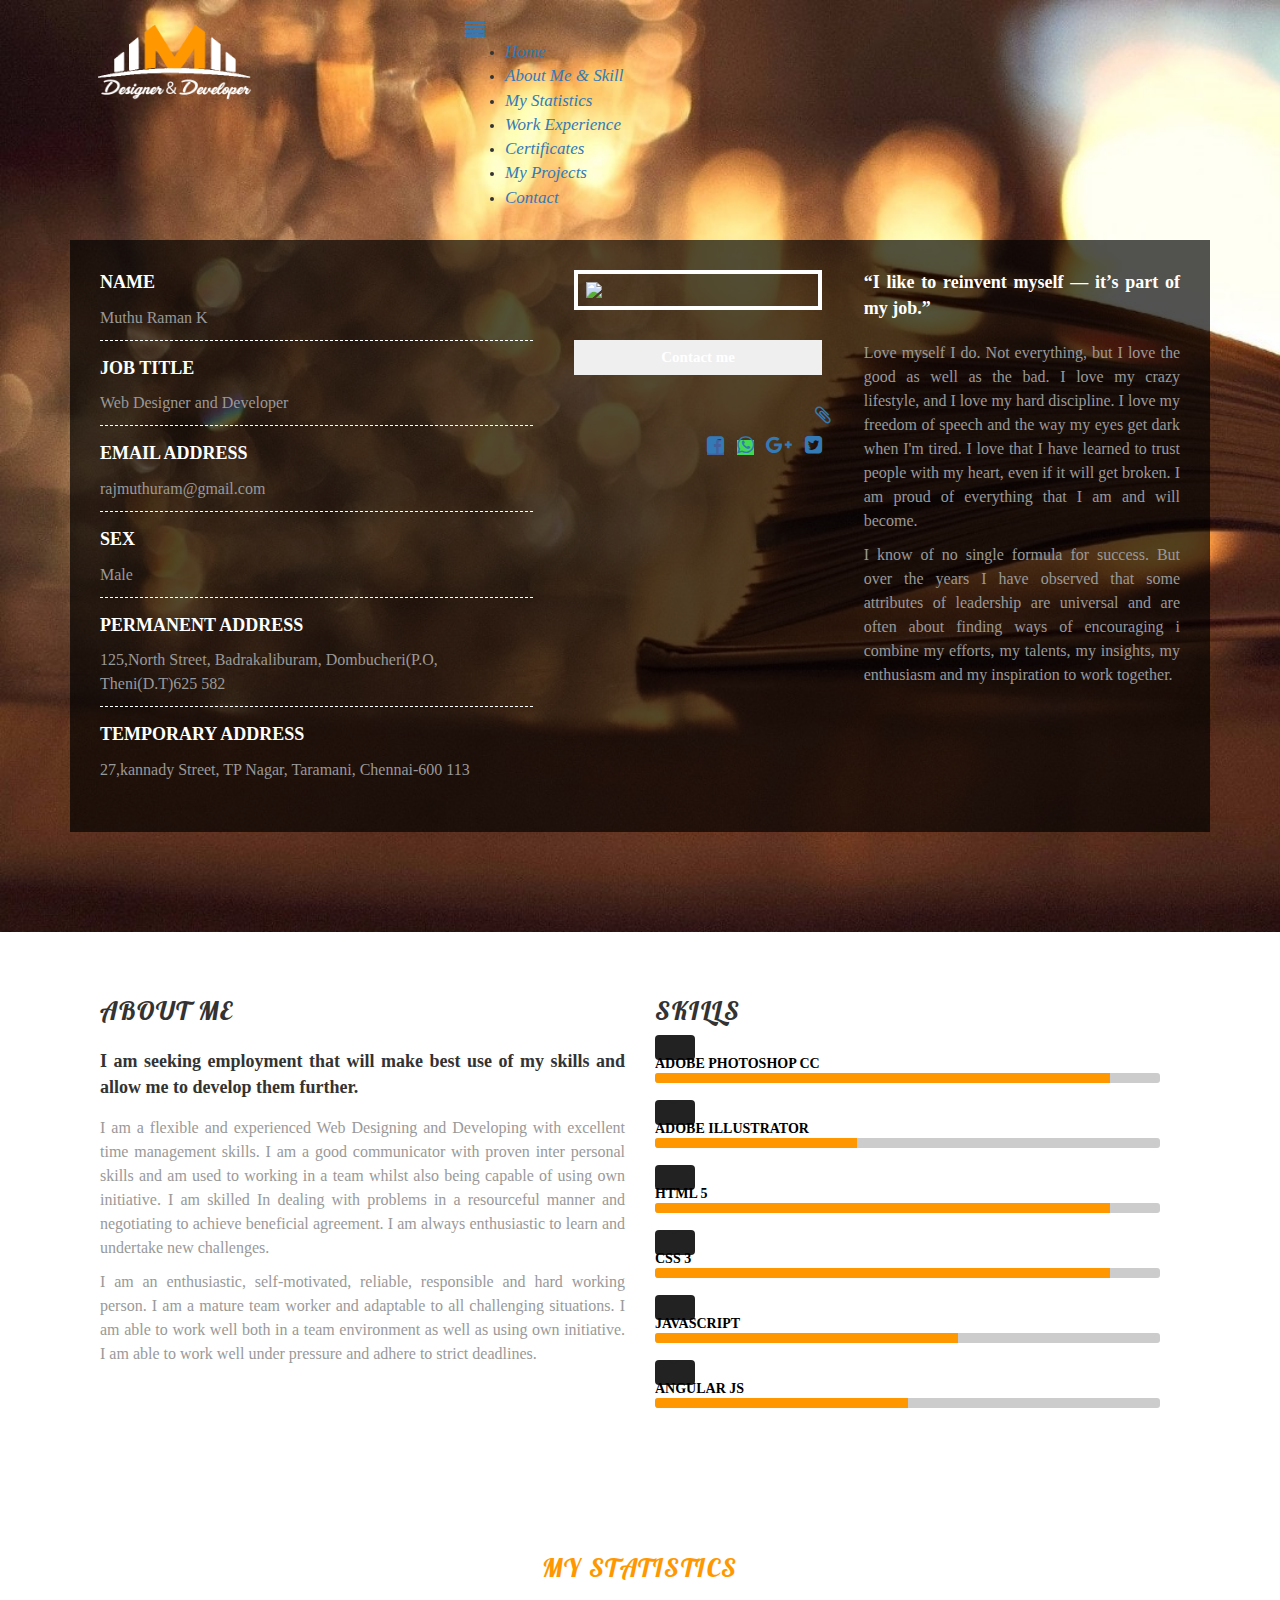
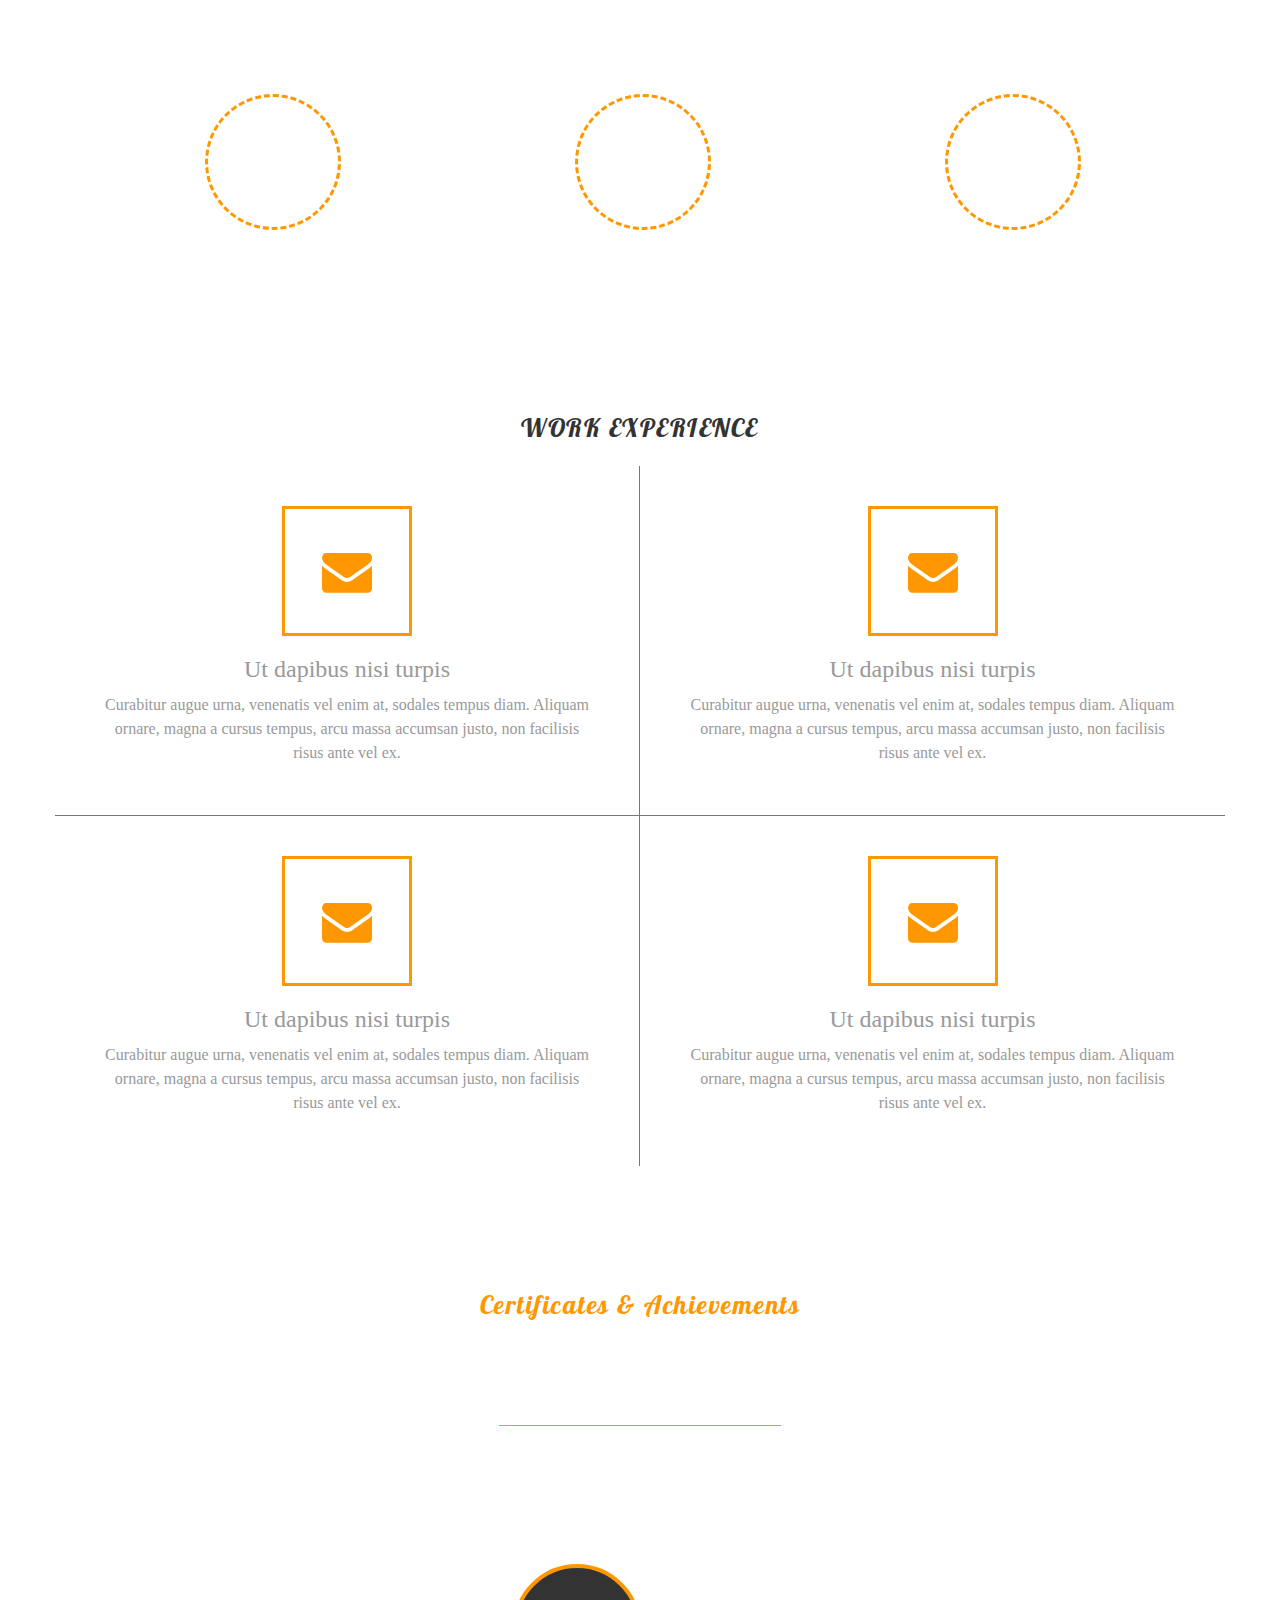
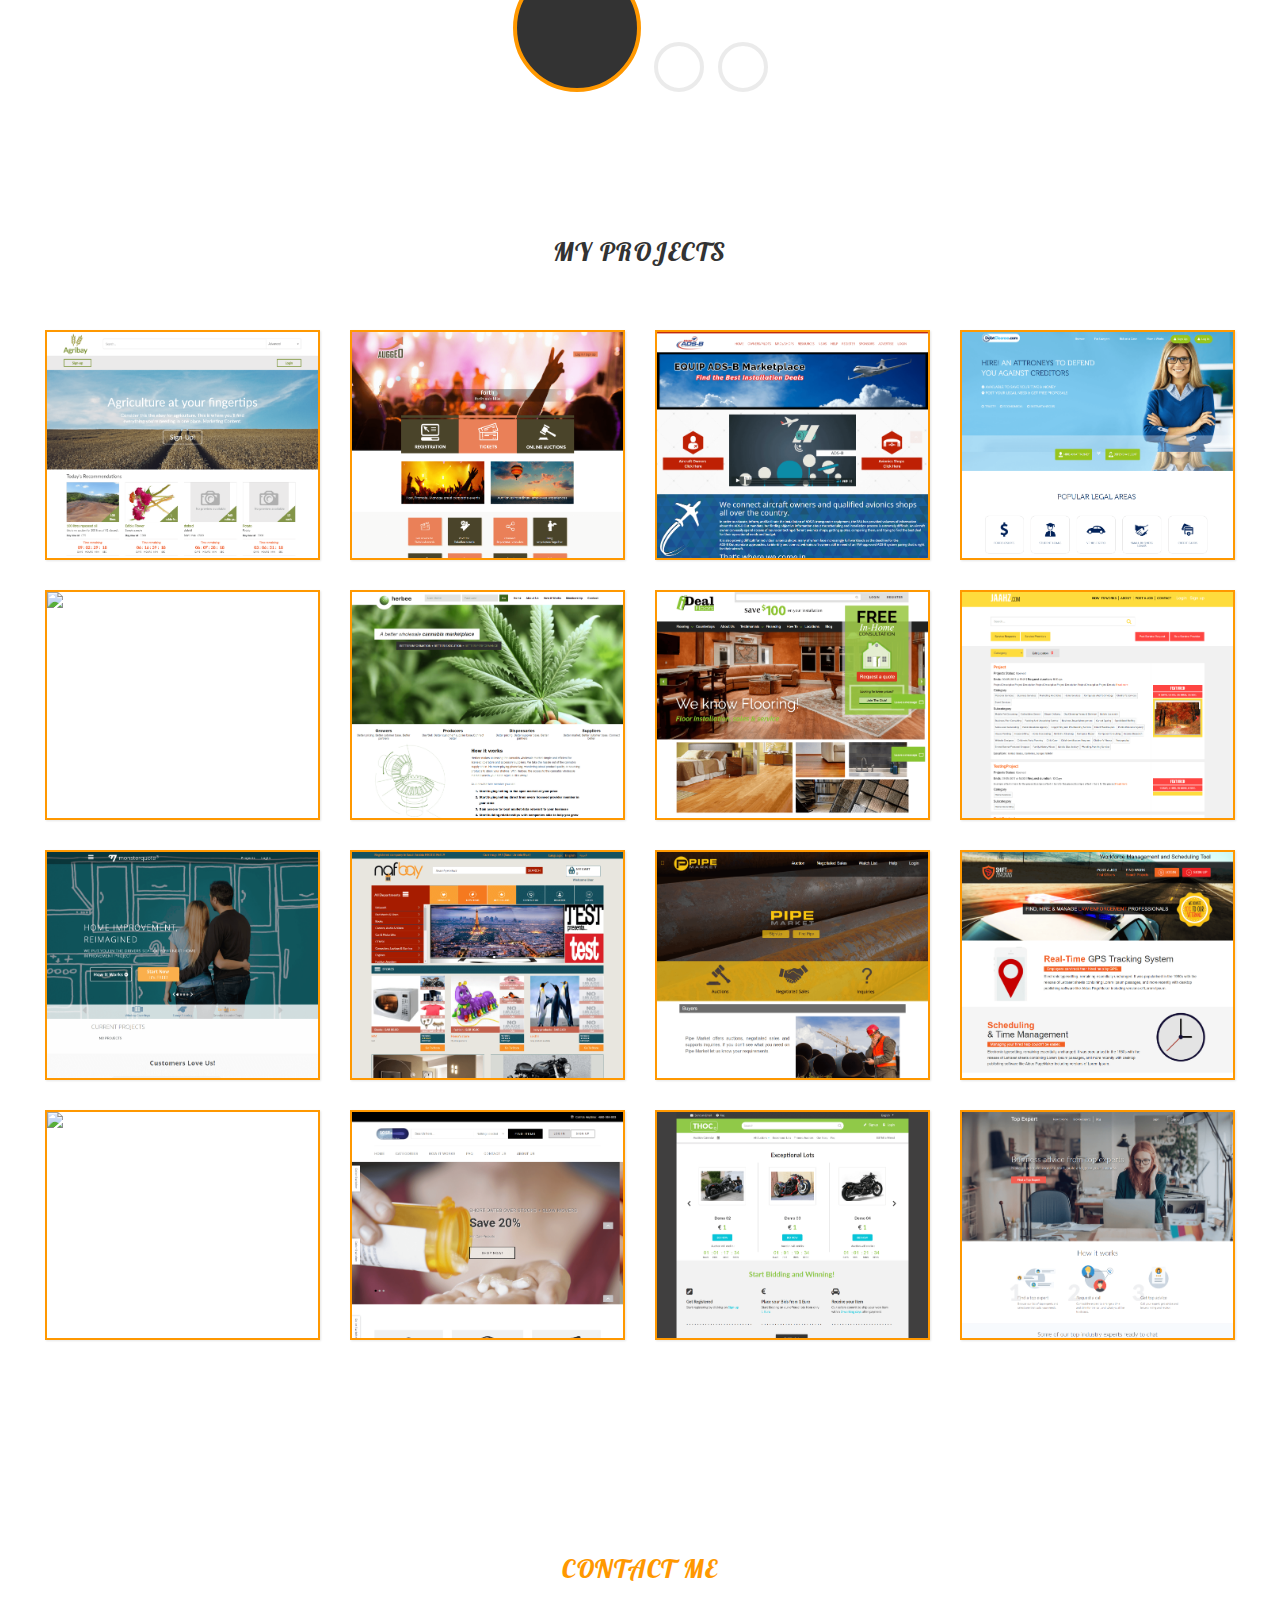
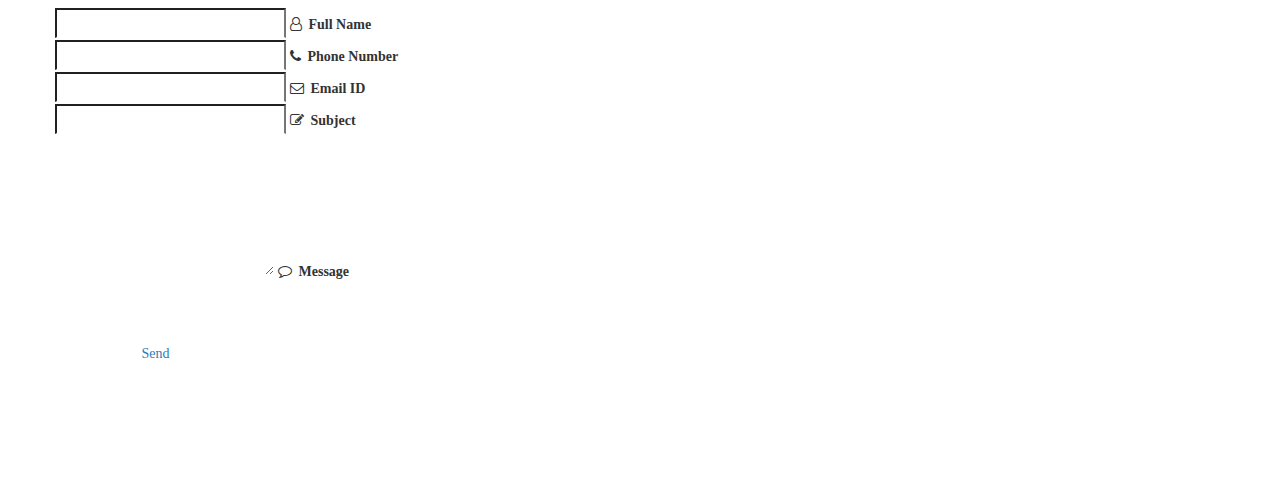
==== commit 60598ab6: "design add" ====
--- a/index.html
+++ b/index.html
@@ -73,10 +73,15 @@
             </div>
             <div class="col-md-6 pdlf0 txt-wid text-justify wid-cntr" data-aos="fade-left" data-aos-duration="1500">
                 <txt-titl>
-                    Lorem ipsum dolor sit amet, consectetur adipiscing elit. Praesent scelerisque tellus dignissim dolor dignissim, sit amet convallis nisi dignissim.
+                    “I like to reinvent myself — it’s part of my job.”
                 </txt-titl>
-                <p class="sub-txt">Donec dolor felis, consectetur eget massa non, mattis euismod est. Nam augue neque, hendrerit nec scelerisque non, ultrices at ligula. Praesent posuere, turpis eget lobortis elementum, ex ante ultricies ligula, sit amet varius lacus dui in magna. Aliquam erat volutpat. Nulla condimentum, enim vitae congue ultrices, nibh erat efficitur sem, vel iaculis lectus eros in turpis. Aliquam venenatis cursus suscipit.
-                </p>
+                <br><br>
+                <div class="sub-txt">
+                    <p>Love myself I do. Not everything, but I love the good as well as the bad. I love my crazy lifestyle, and I love my hard discipline. I love my freedom of speech and the way my eyes get dark when I'm tired. I love that I have learned to trust people with my heart, even if it will get broken. I am proud of everything that I am and will become.</p>
+                    <p>
+                    I know of no single formula for success. But over the years I have observed that some attributes of leadership are universal and are often about finding ways of encouraging i combine my efforts, my talents, my insights, my enthusiasm and my inspiration to work together.
+                    </p>
+                </div>
             </div>
             </div>
             </div>
@@ -117,15 +122,15 @@
     	<div class="col-md-12">
         	<div class="col-md-6 text-justify" data-aos="fade-up" data-aos-duration="1500">
         		<div class="mrbt20"><titl>ABOUT ME</titl></div>
-               <txt-titl> Mauris molestie ultrices molestie. Sed rhoncus interdum ipsum, id fermentum sem pellentesque ut.</txt-titl>
+               <txt-titl>  I am seeking employment that will make best use of my skills and allow me to develop them further. </txt-titl>
 				<div class="sub-txt mrtp15">
-                    <p>Praesent egestas egestas felis, sit amet posuere massa malesuada eget. Phasellus sem urna, euismod sit amet orci laoreet, laoreet molestie purus. Nulla leo purus, blandit nec efficitur tempor, interdum vel enim.</p>
-                    <p>Proin mauris mi, lobortis quis quam at, tristique dictum arcu. In lobortis, massa in porta posuere, orci orci tincidunt risus, vitae ultrices enim eros vel lacus.</p>
-                    <p>Lorem ipsum dolor sit amet, consectetur adipiscing elit. Praesent tincidunt tellus at est fermentum ultricies. Cras cursus semper libero. Vivamus non elit a diam elementum vulputate ac quis nisi. Suspendisse tellus massa, tempus in tristique a, eleifend non est. Duis consequat facilisis laoreet.</p>
+                    <p>I am a flexible and experienced Web Designing and Developing with excellent time management skills. I am a good communicator with proven inter personal skills and am used to working in a team whilst also being capable of using own initiative. I am skilled In dealing with problems in a resourceful manner and negotiating to achieve beneficial agreement. I am always enthusiastic to learn and undertake new challenges.</p>
+
+                    <p>I am an enthusiastic, self-motivated, reliable, responsible and hard working person. I am a mature team worker and adaptable to all challenging situations. I am able to work well both in a team environment as well as using own initiative. I am able to work well under pressure and adhere to strict deadlines.</p>
                 </div>
             </div>
             <div class="col-md-6">
-            	<div class="mrbt20" data-aos="fade-right" data-aos-duration="1500"><titl>SKILLS</titl></div>
+            	<div class="mrbt10" data-aos="fade-right" data-aos-duration="1500"><titl>SKILLS</titl></div>
                 <div class="form kmr-skill">
                   <div class="progress">
                     <p>Adobe Photoshop CC</p>
@@ -186,25 +191,25 @@
             <div class="progress-bar progress-bar-striped active" role="progressbar" aria-valuenow="100" aria-valuemin="0" aria-valuemax="100" style="width:100%"></div>
             </div> -->
             <div class="col-md-4 col-xs-4 text-center educate">
-                <h3 class="years">Secured 66%</h3>
+                <h3 class="years">Scored 66%</h3>
                 <div class="hi-icon-wrap hi-icon-effect-4 hi-icon-effect-4b">
                     <a href="#" class="hi-icon "><img src="img/school-icon.png" class="img-responsive"></a>
                 </div>
-                <h5>S.S.L.C During 2006-2007</h5>
+                <h5>S.S.L.C (2006-2007) <br>Badrakalipuram, Theni(D.T) </h5>
             </div>
             <div class="col-md-4 col-xs-4 text-center educate">
-                <h3 class="years">Secured 82%</h3>
+                <h3 class="years">Scored 82%</h3>
                 <div class="hi-icon-wrap hi-icon-effect-4 hi-icon-effect-4b">
                     <a href="#" class="hi-icon "><img src="img/school-icon2.png" class="img-responsive"></a>
                 </div>
-                <h5>H.S.C During 2008-2009</h5>
+                <h5>H.S.C (2008-2009) <br> Bodinayakanur, Theni(D.T) </h5>
             </div>
             <div class="col-md-4 col-xs-4 text-center educate">
-                <h3 class="years">Secured 72%</h3>
+                <h3 class="years">Scored 72%</h3>
                 <div class="hi-icon-wrap hi-icon-effect-4 hi-icon-effect-4b">
                     <a href="#" class="hi-icon "><img src="img/colg_icon.png" class="img-responsive"></a>
                 </div>
-                <h5>B.E (CSE) During 2009-2013</h5>
+                <h5>B.E-CSE (2009-2013)  <br> Coimbatore </h5>
             </div>
 
 
@@ -344,7 +349,7 @@
                     <div class="mask mask-1"></div>
                     <div class="mask mask-2"></div>
                     <div class="content">
-                        <h2>Hover Style #9</h2>
+                        <h2>Agribay</h2>
                         <p>A wonderful serenity has taken possession of my entire soul, like these sweet mornings of spring which I enjoy with my whole heart.</p>
                         <a href="https://auctionsoftwaremarketplace.com:3083" class="info" target="_blank">See me</a>
                     </div>
@@ -354,7 +359,7 @@
                 <div class="view view-tenth" data-aos="fade-up" data-aos-duration="1500">
                     <img src="img/auggeo.png" />
                     <div class="mask">
-                        <h2>Hover Style #10</h2>
+                        <h2>Auggeo</h2>
                         <p>A wonderful serenity has taken possession of my entire soul, like these sweet mornings of spring which I enjoy with my whole heart.</p>
                         <a href="http://auctionsoftwaremarketplace.com:9393" class="info" target="_blank">See me</a>
                     </div>
@@ -366,7 +371,7 @@
                     <div class="mask mask-1"></div>
                     <div class="mask mask-2"></div>
                     <div class="content">
-                        <h2>Hover Style #9</h2>
+                        <h2>Best equipped LLC</h2>
                         <p>A wonderful serenity has taken possession of my entire soul, like these sweet mornings of spring which I enjoy with my whole heart.</p>
                         <a href="http://bestequipped.moblearn.net/homes" class="info" target="_blank">See me</a>
                     </div>
@@ -376,7 +381,7 @@
                 <div class="view view-tenth" data-aos="fade-up" data-aos-duration="1500">
                     <img src="img/debt_cleanse.png" />
                     <div class="mask">
-                        <h2>Hover Style #10</h2>
+                        <h2>Debt Cleanse</h2>
                         <p>A wonderful serenity has taken possession of my entire soul, like these sweet mornings of spring which I enjoy with my whole heart.</p>
                         <a href="http://debtcleanse.moblearn.net" class="info" target="_blank">See me</a>
                     </div>
@@ -388,7 +393,7 @@
                     <div class="mask mask-1"></div>
                     <div class="mask mask-2"></div>
                     <div class="content">
-                        <h2>Hover Style #9</h2>
+                        <h2>Develope Scripts</h2>
                         <p>A wonderful serenity has taken possession of my entire soul, like these sweet mornings of spring which I enjoy with my whole heart.</p>
                         <a href="http://www.developscripts.com" class="info" target="_blank">See me</a>
                     </div>
@@ -398,7 +403,7 @@
                 <div class="view view-tenth" data-aos="fade-up" data-aos-duration="1500">
                     <img src="img/herbee.png" />
                     <div class="mask">
-                        <h2>Hover Style #10</h2>
+                        <h2>Herbee</h2>
                         <p>A wonderful serenity has taken possession of my entire soul, like these sweet mornings of spring which I enjoy with my whole heart.</p>
                         <a href="http://auctionsoftwaremarketplace.com/design/Herbiespro/index.html" class="info" target="_blank">See me</a>
                     </div>
@@ -410,7 +415,7 @@
                     <div class="mask mask-1"></div>
                     <div class="mask mask-2"></div>
                     <div class="content">
-                        <h2>Hover Style #9</h2>
+                        <h2>Ideal Floors</h2>
                         <p>A wonderful serenity has taken possession of my entire soul, like these sweet mornings of spring which I enjoy with my whole heart.</p>
                         <a href="http://www.idealfloors.com" class="info" target="_blank">See me</a>
                     </div>
@@ -420,7 +425,7 @@
                 <div class="view view-tenth" data-aos="fade-up" data-aos-duration="1500">
                     <img src="img/jaahz.png" />
                     <div class="mask">
-                        <h2>Hover Style #10</h2>
+                        <h2>Jaahz</h2>
                         <p>A wonderful serenity has taken possession of my entire soul, like these sweet mornings of spring which I enjoy with my whole heart.</p>
                         <a href="http://jaahz.moblearn.net" class="info" target="_blank">See me</a>
                     </div>
@@ -432,7 +437,7 @@
                     <div class="mask mask-1"></div>
                     <div class="mask mask-2"></div>
                     <div class="content">
-                        <h2>Hover Style #9</h2>
+                        <h2>Monster Quote</h2>
                         <p>A wonderful serenity has taken possession of my entire soul, like these sweet mornings of spring which I enjoy with my whole heart.</p>
                         <a href="http://monsterquote.moblearn.net" class="info" target="_blank">See me</a>
                     </div>
@@ -442,7 +447,7 @@
                 <div class="view view-tenth" data-aos="fade-up" data-aos-duration="1500">
                     <img src="img/nafbay.png" />
                     <div class="mask">
-                        <h2>Hover Style #10</h2>
+                        <h2>Nafbay</h2>
                         <p>A wonderful serenity has taken possession of my entire soul, like these sweet mornings of spring which I enjoy with my whole heart.</p>
                         <a href="http://auctionsoftwaremarketplace.com:6002/" class="info" target="_blank">See me</a>
                     </div>
@@ -454,7 +459,7 @@
                     <div class="mask mask-1"></div>
                     <div class="mask mask-2"></div>
                     <div class="content">
-                        <h2>Hover Style #9</h2>
+                        <h2>Pipe Market</h2>
                         <p>A wonderful serenity has taken possession of my entire soul, like these sweet mornings of spring which I enjoy with my whole heart.</p>
                         <a href="http://www.pipemarket.com/" class="info" target="_blank">See me</a>
                     </div>
@@ -464,7 +469,7 @@
                 <div class="view view-tenth" data-aos="fade-up" data-aos-duration="1500">
                     <img src="img/security_shift.png" />
                     <div class="mask">
-                        <h2>Hover Style #10</h2>
+                        <h2>Security Shift</h2>
                         <p>A wonderful serenity has taken possession of my entire soul, like these sweet mornings of spring which I enjoy with my whole heart.</p>
                         <a href="https://shifttracking.com/" class="info" target="_blank">See me</a>
                     </div>
@@ -476,7 +481,7 @@
                     <div class="mask mask-1"></div>
                     <div class="mask mask-2"></div>
                     <div class="content">
-                        <h2>Hover Style #9</h2>
+                        <h2>Shop</h2>
                         <p>A wonderful serenity has taken possession of my entire soul, like these sweet mornings of spring which I enjoy with my whole heart.</p>
                         <a href="https://shop.auctionsoftware.com" class="info" target="_blank">See me</a>
                     </div>
@@ -486,7 +491,7 @@
                 <div class="view view-tenth" data-aos="fade-up" data-aos-duration="1500">
                     <img src="img/sos.png" />
                     <div class="mask">
-                        <h2>Hover Style #10</h2>
+                        <h2>SOS-RX</h2>
                         <p>A wonderful serenity has taken possession of my entire soul, like these sweet mornings of spring which I enjoy with my whole heart.</p>
                         <a href="https://auctionsoftwaremarketplace.com:3083" class="info" target="_blank">See me</a>
                     </div>
@@ -496,9 +501,9 @@
                 <div class="view view-ninth" data-aos="fade-up" data-aos-duration="1500">
                     <img src="img/thoc.png" />
                     <div class="mask mask-1"></div>
-                    <div class="mask mask-2"></div>
-                    <div class="content">
-                        <h2>Hover Style #9</h2>
+                    <div class="mask mask-2"></div> 
+                    <div class="content">
+                        <h2>Thoc</h2>
                         <p>A wonderful serenity has taken possession of my entire soul, like these sweet mornings of spring which I enjoy with my whole heart.</p>
                         <a href="https://auctionsoftwaremarketplace.com:7019" class="info" target="_blank">See me</a>
                     </div>
@@ -508,7 +513,7 @@
                 <div class="view view-tenth" data-aos="fade-up" data-aos-duration="1500">
                     <img src="img/topexpert.png" />
                     <div class="mask">
-                        <h2>Hover Style #10</h2>
+                        <h2>Top Expert</h2>
                         <p>A wonderful serenity has taken possession of my entire soul, like these sweet mornings of spring which I enjoy with my whole heart.</p>
                         <a href="http://topexpert.moblearn.net/" class="info"  target="_blank">See me</a>
                     </div>
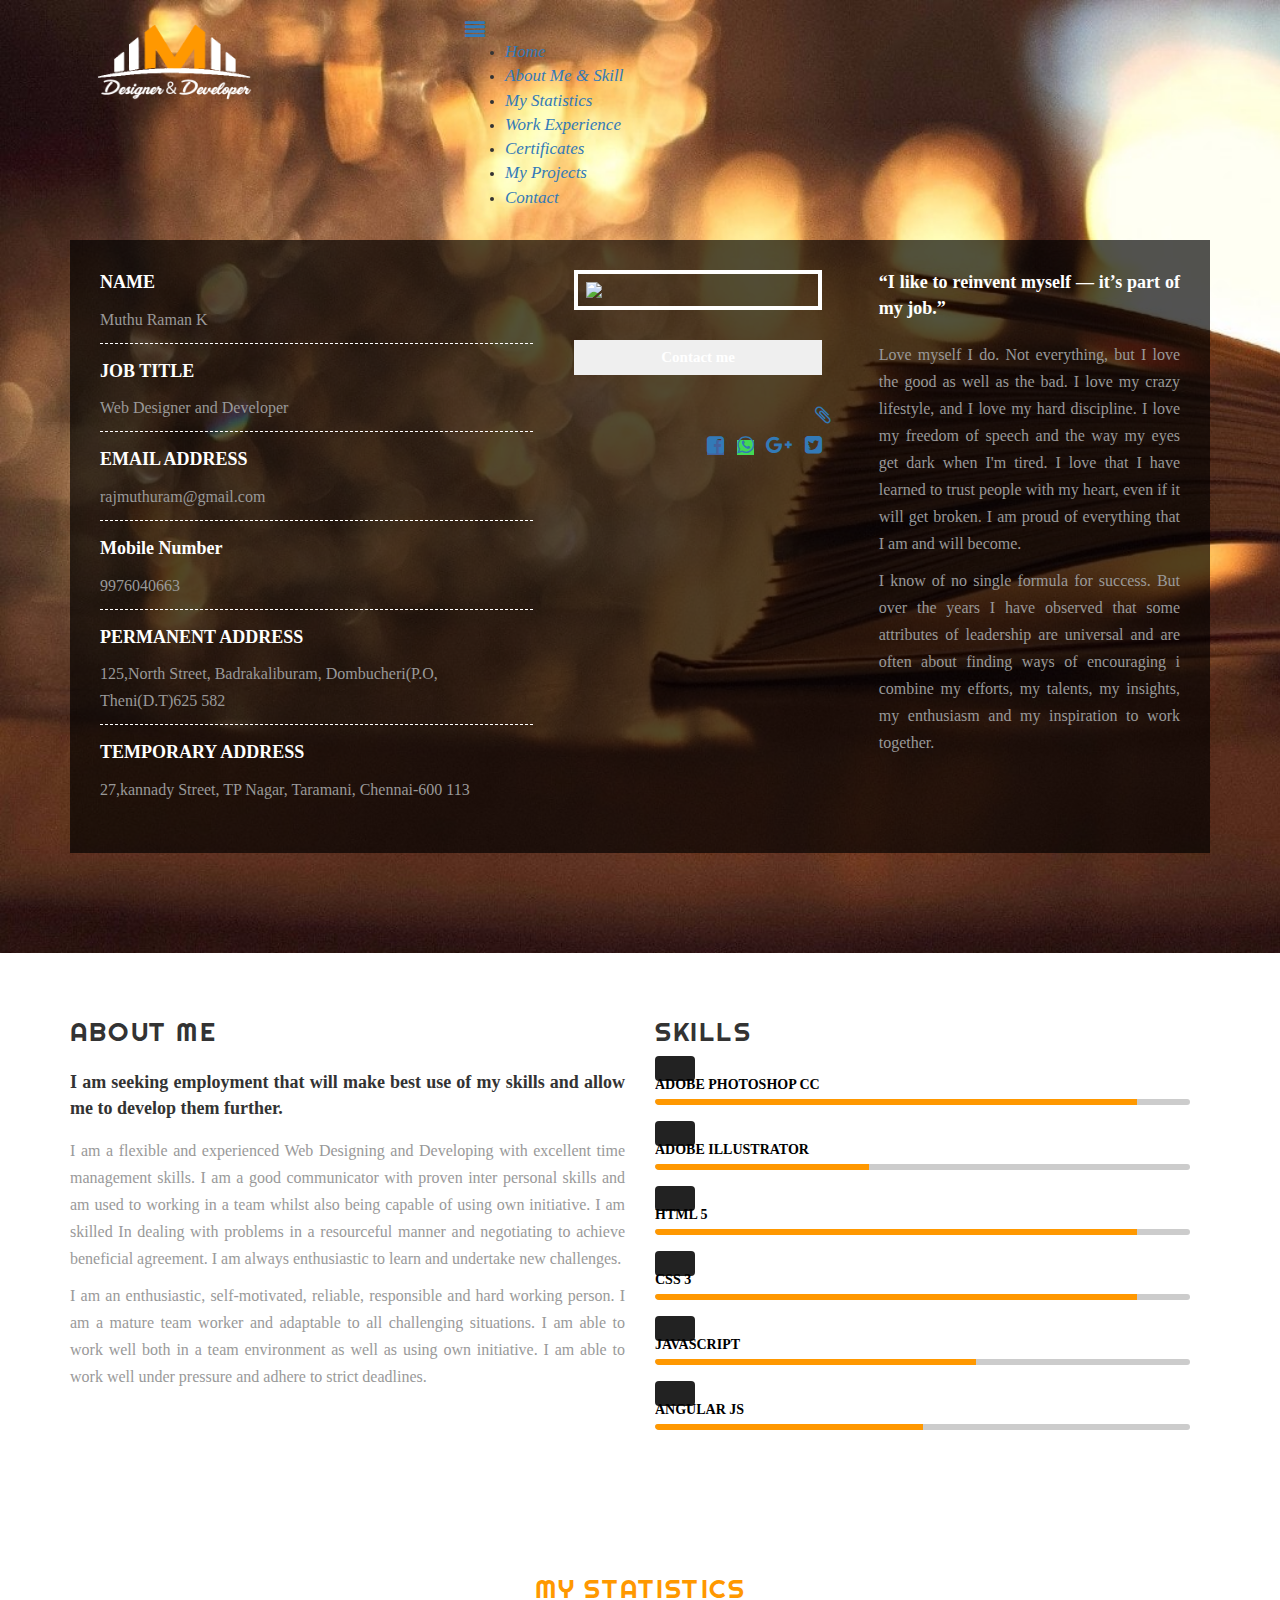
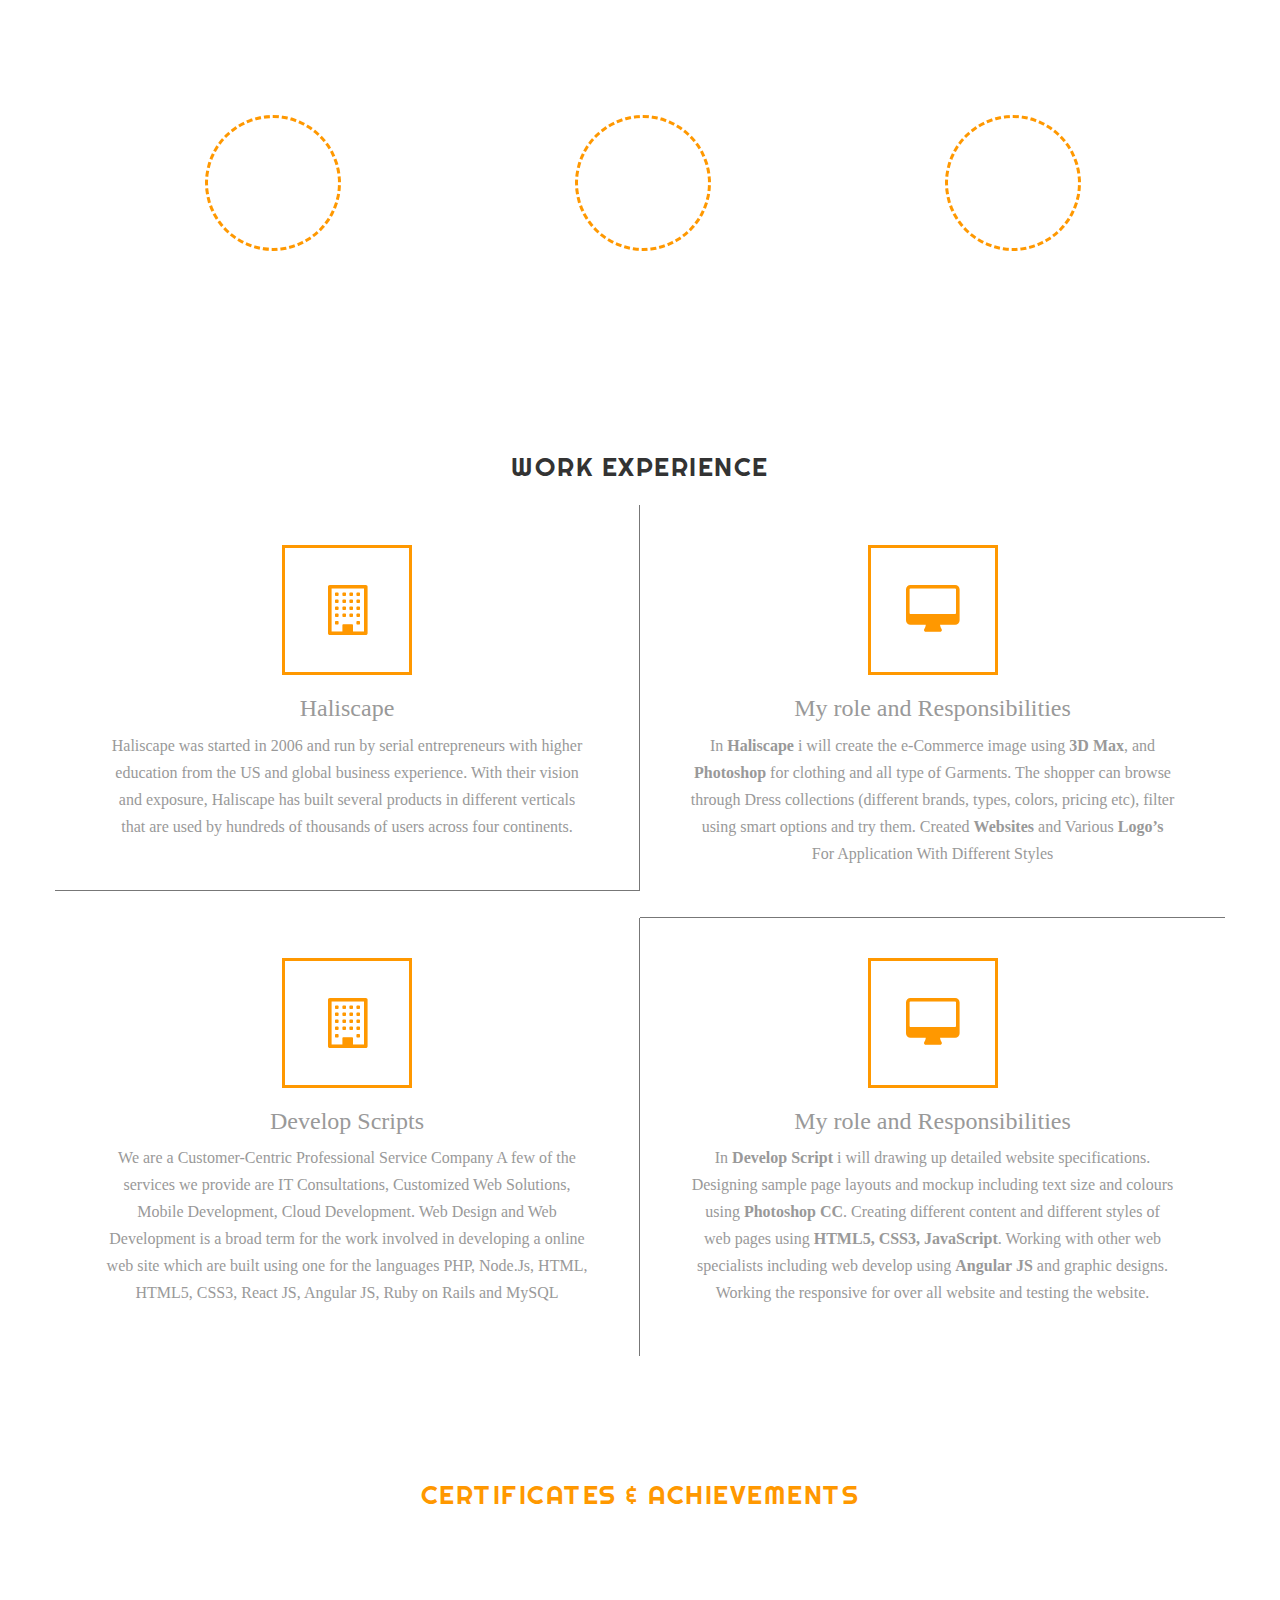
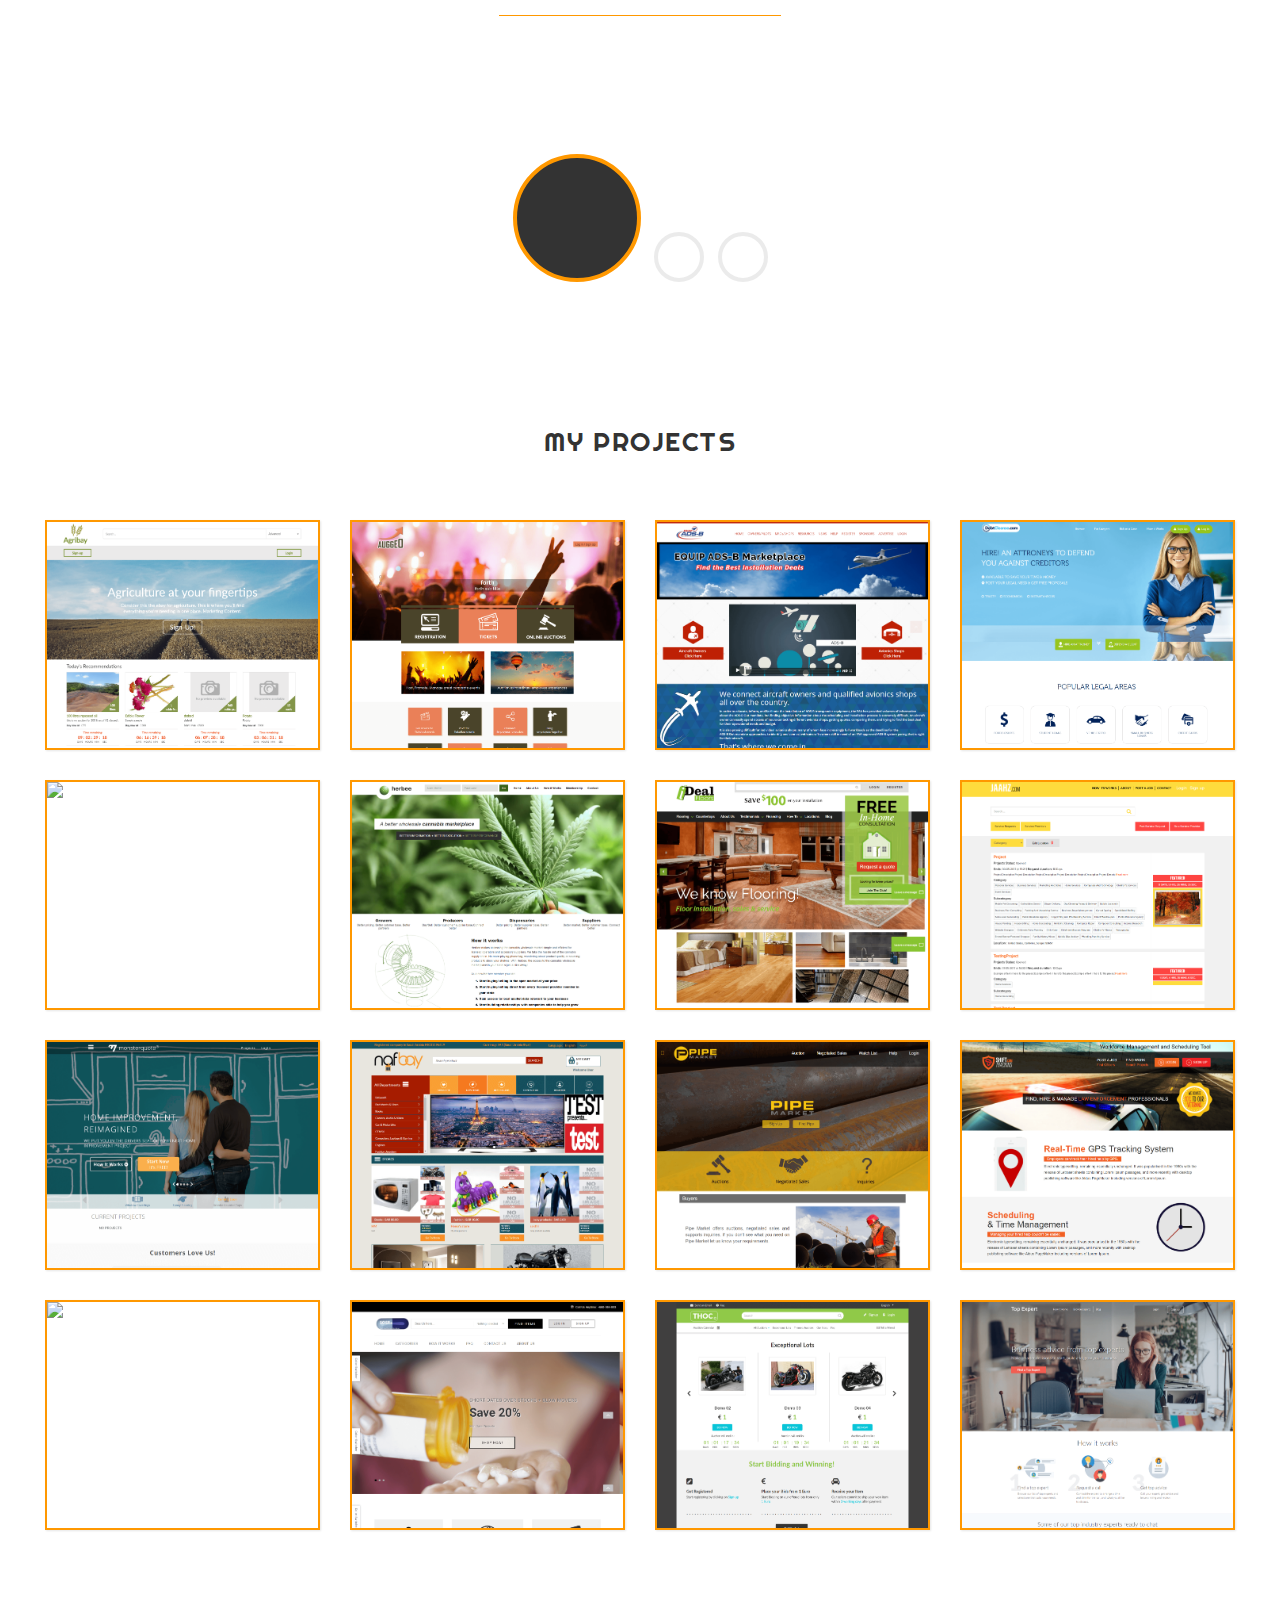
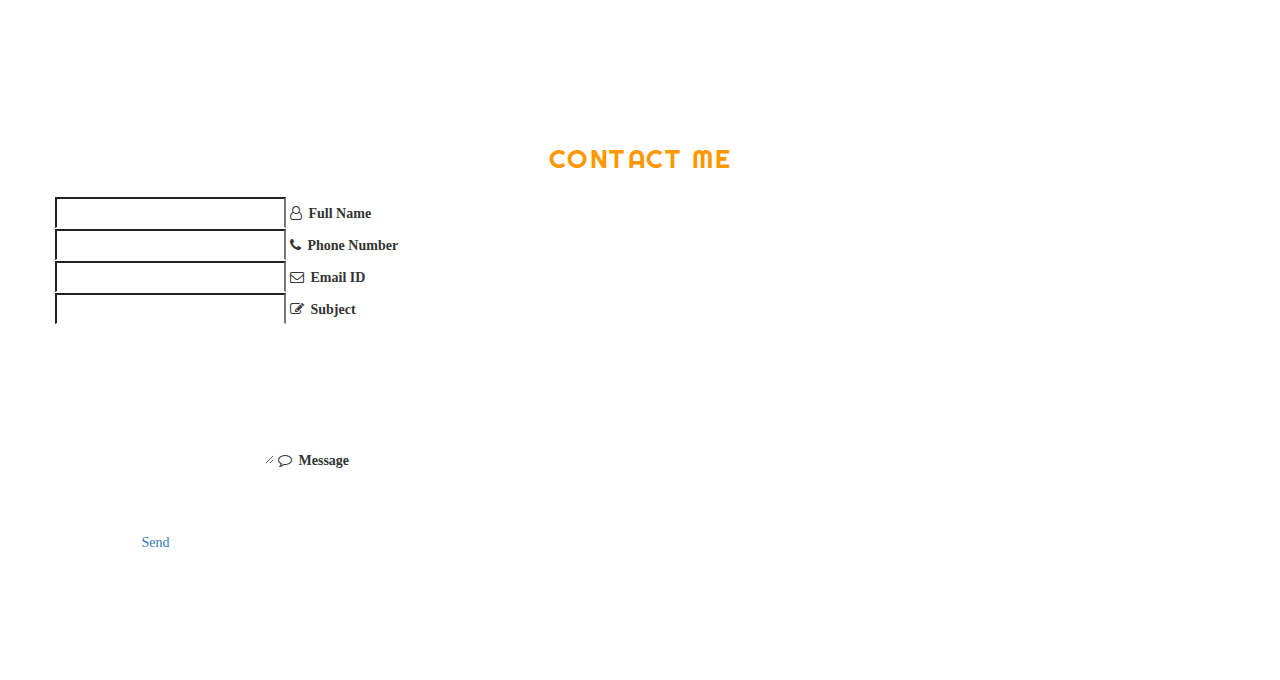
==== commit a5e8b63d: "design add" ====
--- a/index.html
+++ b/index.html
@@ -1,12 +1,14 @@
 <!DOCTYPE html PUBLIC "-//W3C//DTD XHTML 1.0 Transitional//EN" "http://www.w3.org/TR/xhtml1/DTD/xhtml1-transitional.dtd">
 <html xmlns="http://www.w3.org/1999/xhtml">
 <head>
+<meta name="viewport" content="width=device-width, initial-scale=1">
 <meta http-equiv="Content-Type" content="text/html; charset=utf-8" />
 <title>All is Well</title>
 <link rel="stylesheet" href="https://cdnjs.cloudflare.com/ajax/libs/materialize/0.98.2/css/materialize.min.css">
 <link rel="stylesheet" href="https://maxcdn.bootstrapcdn.com/bootstrap/3.3.7/css/bootstrap.min.css">
 <link rel="stylesheet" href="css/muthu_style.css" />
-<link href="https://fonts.googleapis.com/css?family=Lobster&amp;subset=cyrillic,latin-ext,vietnamese" rel="stylesheet">
+<!-- <link href="https://fonts.googleapis.com/css?family=Lobster&amp;subset=cyrillic,latin-ext,vietnamese" rel="stylesheet"> -->
+<link href="https://fonts.googleapis.com/css?family=Righteous&amp;subset=latin-ext" rel="stylesheet">
 <link href="https://maxcdn.bootstrapcdn.com/font-awesome/4.7.0/css/font-awesome.min.css" rel="stylesheet" />
 <link rel="stylesheet" type="text/css" href="css/style_common.css" />
 <!-- <link rel="stylesheet" type="text/css" href="css/style.css" /> -->
@@ -57,7 +59,7 @@
             <div class="row">
             <div class="col-md-6 pdlr0 text-center img-wid"  data-aos="zoom-in"  data-aos-duration="1500">
                 <img src="img/muthu.JPG" class="img-responsive phot" />
-                <button type="button" class="waves-effect waves-light btn orange kmr-btn wid75 mrtp30">Contact me</button>
+                <button type="button" class="waves-effect waves-light btn orange kmr-btn wid75 mrtp30"   onclick="javascript:fnscrollTop('contact');">Contact me</button>
                 <div class="fixed-action-btn horizontal kmr-socl mrtb30 wid90">
                 <a class="btn-floating btn-large orange">
                   <i class="fa fa-paperclip" aria-hidden="true"></i>
@@ -66,12 +68,12 @@
                   <li><a href="https://www.facebook.com/rajmuthuram" target="_blank" class="btn-floating fb-blue"><i class="fa fa-facebook-square" aria-hidden="true"></i></a></li>
                   <li><a class="btn-floating whats-clr"><i class="fa fa-whatsapp" aria-hidden="true"></i></a></li>
                   <li><a class="btn-floating red"><i class="fa fa-google-plus" aria-hidden="true"></i></a></li>
-                  <li><a class="btn-floating blue"><i class="fa fa-twitter-square" aria-hidden="true"></i></a></li>
+                  <li><a href="https://twitter.com/rajmuthuram" target="_blank" class="btn-floating blue"><i class="fa fa-twitter-square" aria-hidden="true"></i></a></li>
                 </ul>
               </div>
 
             </div>
-            <div class="col-md-6 pdlf0 txt-wid text-justify wid-cntr" data-aos="fade-left" data-aos-duration="1500">
+            <div class="col-md-6  txt-wid text-justify wid-cntr" data-aos="fade-left" data-aos-duration="1500">
                 <txt-titl>
                     “I like to reinvent myself — it’s part of my job.”
                 </txt-titl>
@@ -85,6 +87,7 @@
             </div>
             </div>
             </div>
+            <div class="clearfix dis-non"></div>
             <div class="col-md-5 mrbt20 " data-aos="fade-right" data-aos-duration="1500">
                 <div class="kmr-info">
                     <txt-titl>NAME</txt-titl>
@@ -99,8 +102,8 @@
                     <h5>rajmuthuram@gmail.com</h5>
                 </div>
                 <div class="kmr-info">
-                    <txt-titl>SEX</txt-titl>
-                    <h5>Male</h5>
+                    <txt-titl>Mobile Number</txt-titl>
+                    <h5>9976040663</h5>
                 </div>
                 <div class="kmr-info">
                     <txt-titl>PERMANENT ADDRESS</txt-titl>
@@ -119,7 +122,7 @@
 <!--section 1 Start here -->    
 <section id="about">
 	<div class="container mrtb60">
-    	<div class="col-md-12">
+    	<div class="row">
         	<div class="col-md-6 text-justify" data-aos="fade-up" data-aos-duration="1500">
         		<div class="mrbt20"><titl>ABOUT ME</titl></div>
                <txt-titl>  I am seeking employment that will make best use of my skills and allow me to develop them further. </txt-titl>
@@ -190,21 +193,21 @@
             <!-- <div class="progress bg-barr">
             <div class="progress-bar progress-bar-striped active" role="progressbar" aria-valuenow="100" aria-valuemin="0" aria-valuemax="100" style="width:100%"></div>
             </div> -->
-            <div class="col-md-4 col-xs-4 text-center educate">
+            <div class="col-md-4 col-sm-4 col-xs-12 text-center educate">
                 <h3 class="years">Scored 66%</h3>
                 <div class="hi-icon-wrap hi-icon-effect-4 hi-icon-effect-4b">
                     <a href="#" class="hi-icon "><img src="img/school-icon.png" class="img-responsive"></a>
                 </div>
                 <h5>S.S.L.C (2006-2007) <br>Badrakalipuram, Theni(D.T) </h5>
             </div>
-            <div class="col-md-4 col-xs-4 text-center educate">
+            <div class="col-md-4 col-sm-4 col-xs-12 text-center educate">
                 <h3 class="years">Scored 82%</h3>
                 <div class="hi-icon-wrap hi-icon-effect-4 hi-icon-effect-4b">
                     <a href="#" class="hi-icon "><img src="img/school-icon2.png" class="img-responsive"></a>
                 </div>
                 <h5>H.S.C (2008-2009) <br> Bodinayakanur, Theni(D.T) </h5>
             </div>
-            <div class="col-md-4 col-xs-4 text-center educate">
+            <div class="col-md-4 col-sm-4 col-xs-12 text-center educate">
                 <h3 class="years">Scored 72%</h3>
                 <div class="hi-icon-wrap hi-icon-effect-4 hi-icon-effect-4b">
                     <a href="#" class="hi-icon "><img src="img/colg_icon.png" class="img-responsive"></a>
@@ -224,40 +227,48 @@
 	<div class="container mrtb60">
     	<div class="row text-center fnd12 exper">
         	<div class="col-md-12 mrbt20" data-aos="fade-up" data-aos-duration="1500"><titl>WORK EXPERIENCE</titl></div>
-        	<div class="col-md-6">
+        	<div class="col-md-6 col-sm-6">
             	<div class="hi-icon-wrap hi-icon-effect-1 hi-icon-effect-1a wrk-exp">
-                    <a href="#" class="hi-icon hi-icon-locked"><i class="fa fa-envelope" aria-hidden="true"></i></a>
+                    <a href="#" class="hi-icon hi-icon-locked"><i class="fa fa-building-o" aria-hidden="true"></i></a>
                 </div>
                 <div class="sub-txt">
-                	<h3>Ut dapibus nisi turpis</h3>
-                    <p>Curabitur augue urna, venenatis vel enim at, sodales tempus diam. Aliquam ornare, magna a cursus tempus, arcu massa accumsan justo, non facilisis risus ante vel ex.</p>
-                </div>
-            </div>
-            <div class="col-md-6">
+                	<h3>Haliscape</h3>
+                    <p>Haliscape was started in 2006 and run by serial entrepreneurs with higher education from the US and global business experience. With their vision and exposure, Haliscape has built several products in different verticals that are used by hundreds of thousands of users across four continents.</p>
+                </div>
+            </div>
+            <div class="col-md-6 col-sm-6">
                 <div class="hi-icon-wrap hi-icon-effect-1 hi-icon-effect-1a wrk-exp">
-                    <a href="#" class="hi-icon hi-icon-locked"><i class="fa fa-envelope" aria-hidden="true"></i></a>
+                    <a href="#" class="hi-icon hi-icon-locked"><i class="fa fa-desktop" aria-hidden="true"></i></a>
                 </div>
                 <div class="sub-txt">
-                	<h3>Ut dapibus nisi turpis</h3>
-                    <p>Curabitur augue urna, venenatis vel enim at, sodales tempus diam. Aliquam ornare, magna a cursus tempus, arcu massa accumsan justo, non facilisis risus ante vel ex.</p>
-                </div>
-            </div>
-            <div class="col-md-6">
+                	<h3>My role and Responsibilities</h3>
+                    <p>In <b>Haliscape</b> i will create the e-Commerce image using <b>3D Max</b>, and <b>Photoshop</b> for clothing and all type of Garments.
+                        The shopper can browse through Dress collections (different brands, types, colors, pricing etc), filter using smart options and try them.
+                        Created <b>Websites</b> and Various <b>Logo’s</b> For Application With Different Styles</p>
+                </div>
+            </div>
+            <div class="col-md-6 col-sm-6">
                 <div class="hi-icon-wrap hi-icon-effect-1 hi-icon-effect-1a wrk-exp">
-                    <a href="#" class="hi-icon hi-icon-locked"><i class="fa fa-envelope" aria-hidden="true"></i></a>
+                    <a href="#" class="hi-icon hi-icon-locked"><i class="fa fa-building-o" aria-hidden="true"></i></a>
                 </div>
                 <div class="sub-txt">
-                	<h3>Ut dapibus nisi turpis</h3>
-                    <p>Curabitur augue urna, venenatis vel enim at, sodales tempus diam. Aliquam ornare, magna a cursus tempus, arcu massa accumsan justo, non facilisis risus ante vel ex.</p>
-                </div>
-            </div>
-            <div class="col-md-6"> 
+                	<h3>Develop Scripts</h3>
+                    <p>We are a Customer-Centric Professional Service Company A few of the services we provide are IT Consultations, Customized Web Solutions, Mobile Development, Cloud Development.
+                    Web Design and Web Development is a broad term for the work involved in developing a online web site which are built using one for the languages PHP, Node.Js,  HTML, HTML5, CSS3, React JS, Angular JS, Ruby on Rails and MySQL </p>
+                </div>
+            </div>
+            <div class="col-md-6 col-sm-6"> 
                 <div class="hi-icon-wrap hi-icon-effect-1 hi-icon-effect-1a wrk-exp">
-                    <a href="#" class="hi-icon hi-icon-locked"><i class="fa fa-envelope" aria-hidden="true"></i></a>
+                    <a href="#" class="hi-icon hi-icon-locked"><i class="fa fa-desktop" aria-hidden="true"></i></a>
                 </div>
                 <div class="sub-txt">
-                	<h3>Ut dapibus nisi turpis</h3>
-                    <p>Curabitur augue urna, venenatis vel enim at, sodales tempus diam. Aliquam ornare, magna a cursus tempus, arcu massa accumsan justo, non facilisis risus ante vel ex.</p>
+                	<h3>My role and Responsibilities</h3>
+                    <p>In <b>Develop Script</b> i will
+                        drawing up detailed website specifications.
+                        Designing sample page layouts and mockup including text size and colours using <b>Photoshop CC</b>.
+                        Creating different content and different styles of web pages using <b>HTML5, CSS3, JavaScript</b>.
+                        Working with other web specialists including web develop using <b>Angular JS</b> and graphic designs.
+                        Working the responsive for over all website and testing the website.</p>
                 </div>
             </div>
         </div>
@@ -295,7 +306,8 @@
                                             <div class="col-sm-8 col-sm-offset-2">
 
                                                 <strong>Best Employee Award</strong>
-                                                <p>Lorem ipsum dolor sit amet, consectetur adipiscing elit, sed do eiusmod tempor incididunt ut labore et dolore magna aliqua.</p>
+                                                <p>In Develop Scripts i join after 6 month i got Best Employee Award,
+                                                for my hard work and Punctuality</p>
                                             </div>
                                         </div>
                                     </blockquote>
@@ -343,7 +355,7 @@
         	<div class="mrbt60 text-center"><titl>MY PROJECTS</titl></div>
             <div class="main">
                 <!-- NINTH EXAMPLE -->
-                <div class="col-md-3 col-xs-4">
+                <div class="col-md-3 col-sm-4 col-xs-12">
                 <div class="view view-ninth" data-aos="fade-up" data-aos-duration="1500">
                     <img src="img/agribay.png" />
                     <div class="mask mask-1"></div>
@@ -355,7 +367,7 @@
                     </div>
                 </div>
                 </div>
-                <div class="col-md-3 col-xs-4">
+                <div class="col-md-3 col-sm-4 col-xs-12">
                 <div class="view view-tenth" data-aos="fade-up" data-aos-duration="1500">
                     <img src="img/auggeo.png" />
                     <div class="mask">
@@ -365,7 +377,7 @@
                     </div>
                 </div>
                 </div>
-                <div class="col-md-3 col-xs-4">
+                <div class="col-md-3 col-sm-4 col-xs-12">
                 <div class="view view-ninth" data-aos="fade-up" data-aos-duration="1500">
                     <img src="img/bestequipped.png" />
                     <div class="mask mask-1"></div>
@@ -377,7 +389,7 @@
                     </div>
                 </div>
                 </div>
-                <div class="col-md-3 col-xs-4">
+                <div class="col-md-3 col-sm-4 col-xs-12">
                 <div class="view view-tenth" data-aos="fade-up" data-aos-duration="1500">
                     <img src="img/debt_cleanse.png" />
                     <div class="mask">
@@ -387,7 +399,7 @@
                     </div>
                 </div>
                 </div>
-                <div class="col-md-3 col-xs-4">
+                <div class="col-md-3 col-sm-4 col-xs-12">
                 <div class="view view-ninth" data-aos="fade-up" data-aos-duration="1500">
                     <img src="img/develope_script.png" />
                     <div class="mask mask-1"></div>
@@ -399,7 +411,7 @@
                     </div>
                 </div>
                 </div>
-                <div class="col-md-3 col-xs-4">
+                <div class="col-md-3 col-sm-4 col-xs-12">
                 <div class="view view-tenth" data-aos="fade-up" data-aos-duration="1500">
                     <img src="img/herbee.png" />
                     <div class="mask">
@@ -409,7 +421,7 @@
                     </div>
                 </div>
                 </div>
-                <div class="col-md-3 col-xs-4">
+                <div class="col-md-3 col-sm-4 col-xs-12">
                 <div class="view view-ninth" data-aos="fade-up" data-aos-duration="1500">
                     <img src="img/idealfloors.png" />
                     <div class="mask mask-1"></div>
@@ -421,7 +433,7 @@
                     </div>
                 </div>
                 </div>
-                <div class="col-md-3 col-xs-4">
+                <div class="col-md-3 col-sm-4 col-xs-12">
                 <div class="view view-tenth" data-aos="fade-up" data-aos-duration="1500">
                     <img src="img/jaahz.png" />
                     <div class="mask">
@@ -431,7 +443,7 @@
                     </div>
                 </div>
                 </div>
-                <div class="col-md-3 col-xs-4">
+                <div class="col-md-3 col-sm-4 col-xs-12">
                 <div class="view view-ninth" data-aos="fade-up" data-aos-duration="1500">
                     <img src="img/monsterquote.png" />
                     <div class="mask mask-1"></div>
@@ -443,7 +455,7 @@
                     </div>
                 </div>
                 </div>
-                <div class="col-md-3 col-xs-4">
+                <div class="col-md-3 col-sm-4 col-xs-12">
                 <div class="view view-tenth" data-aos="fade-up" data-aos-duration="1500">
                     <img src="img/nafbay.png" />
                     <div class="mask">
@@ -453,7 +465,7 @@
                     </div>
                 </div>
                 </div>
-                <div class="col-md-3 col-xs-4">
+                <div class="col-md-3 col-sm-4 col-xs-12">
                 <div class="view view-ninth" data-aos="fade-up" data-aos-duration="1500">
                     <img src="img/pipe.png" />
                     <div class="mask mask-1"></div>
@@ -465,7 +477,7 @@
                     </div>
                 </div>
                 </div>
-                <div class="col-md-3 col-xs-4">
+                <div class="col-md-3 col-sm-4 col-xs-12">
                 <div class="view view-tenth" data-aos="fade-up" data-aos-duration="1500">
                     <img src="img/security_shift.png" />
                     <div class="mask">
@@ -475,7 +487,7 @@
                     </div>
                 </div>
                 </div>
-                <div class="col-md-3 col-xs-4">
+                <div class="col-md-3 col-sm-4 col-xs-12">
                 <div class="view view-ninth" data-aos="fade-up" data-aos-duration="1500">
                     <img src="img/shop.png" />
                     <div class="mask mask-1"></div>
@@ -487,7 +499,7 @@
                     </div>
                 </div>
                 </div>
-                <div class="col-md-3 col-xs-4">
+                <div class="col-md-3 col-sm-4 col-xs-12">
                 <div class="view view-tenth" data-aos="fade-up" data-aos-duration="1500">
                     <img src="img/sos.png" />
                     <div class="mask">
@@ -497,7 +509,7 @@
                     </div>
                 </div>
                 </div>
-                <div class="col-md-3 col-xs-4">
+                <div class="col-md-3 col-sm-4 col-xs-12">
                 <div class="view view-ninth" data-aos="fade-up" data-aos-duration="1500">
                     <img src="img/thoc.png" />
                     <div class="mask mask-1"></div>
@@ -509,7 +521,7 @@
                     </div>
                 </div>
                 </div>
-                <div class="col-md-3 col-xs-4">
+                <div class="col-md-3 col-sm-4 col-xs-12">
                 <div class="view view-tenth" data-aos="fade-up" data-aos-duration="1500">
                     <img src="img/topexpert.png" />
                     <div class="mask">
--- a/css/muthu_style.css
+++ b/css/muthu_style.css
@@ -18,6 +18,7 @@
 body {
     font-family: 'ProximaNova-Regular' !important;
 	/*font-family: 'Lobster', cursive;*/
+	/*font-family: 'Righteous', cursive;*/
 }
 
 html {
@@ -564,7 +565,7 @@
 }
 .bg-1 .kmr-info h5, .sub-txt {
     font-size: 16px;
-    line-height: 24px;
+    line-height: 27px;
     margin-bottom: 0px;
     color: #999999;
 }
@@ -577,8 +578,9 @@
 titl {
     font-size: 26px;
     font-weight: 400;
-    font-family: 'Lobster', cursive;
+    font-family: 'Righteous', cursive;
     letter-spacing: 1.5px;
+    text-transform: uppercase;
 }
 .bg-2 {
 	padding-top: 60px;
@@ -632,6 +634,7 @@
 .educate h5 {
     color: #fff;
     font-size: 18px;
+    line-height: 1.6;
 }
 .exper .col-md-6:nth-child(2) {
 	border-right: 1px solid #777;
@@ -806,9 +809,9 @@
   border: none;
   border-radius: 3px;
   overflow: hidden;
-  height: 10px;
+  height: 6px;
   width: 100%;
-  margin-top: 5px;
+  margin-top: 10px;
   background: #ccc;
 }
 .form.kmr-skill progress::-webkit-progress-bar {
@@ -821,18 +824,18 @@
   background: #ff9800;
 }
 .view-ninth:hover .mask-2 {
-    transform: rotate(53deg) translateX(-1px) !important;	    
-	-webkit-transform: rotate(53deg) translateX(-1px) !important;
-    -moz-transform: rotate(53deg) translateX(-1px) !important;
-    -o-transform: rotate(53deg) translateX(-1px) !important;
-    -ms-transform: rotate(53deg) translateX(-1px) !important;
+    transform: rotate(52deg) translateX(-1px) !important;	    
+	-webkit-transform: rotate(52deg) translateX(-1px) !important;
+    -moz-transform: rotate(52deg) translateX(-1px) !important;
+    -o-transform: rotate(52deg) translateX(-1px) !important;
+    -ms-transform: rotate(52deg) translateX(-1px) !important;
 }
 .view-ninth:hover .mask-1 {
-	webkit-transform: rotate(53deg) translateX(1px) !important;
-    -moz-transform: rotate(53deg) translateX(1px) !important;
-    -o-transform: rotate(53deg) translateX(1px !important);
-    -ms-transform: rotate(53deg) translateX(1px) !important;
-    transform: rotate(53deg) translateX(1px) !important;	
+	webkit-transform: rotate(52deg) translateX(1px) !important;
+    -moz-transform: rotate(52deg) translateX(1px) !important;
+    -o-transform: rotate(52deg) translateX(1px !important);
+    -ms-transform: rotate(52deg) translateX(1px) !important;
+    transform: rotate(52deg) translateX(1px) !important;	
 }
 .view.view-ninth img, .view.view-tenth img {
 	width: 100%;
@@ -926,6 +929,12 @@
     background: none !important;
     min-height: 810px;
 }
+.dis-non {
+	display: none;
+}
+
+/*Media responsive style Start here*/
+
 @media only screen and (min-width : 1349px) {
 	header .bg-1 .col-md-7 {
 		width: 65%;
@@ -956,11 +965,33 @@
 
 }
 @media only screen and (max-width : 768px) {
-
+	.phot {
+	    width: 50%;
+	}
+	.kmr-btn.wid75.mrtp30 {
+	    width: 50%;
+	}
+	.kmr-socl {
+	    right: 17%;
+	}
+	.bg-1 .col-md-7.pdlf0 {
+		padding-right: 0px;
+	}
 }
 @media only screen and (max-width: 767px) {
+	.container {
+	    width: 100%;
+	}
+	
+	.dis-non {
+		display: block;
+	}
+	
+	#exper .mrtb60 {
+	    margin-bottom: 0px !important;
+	}
 	.wid-cntr {
-		width: 75%;
+		width: 93%;
     	margin: 0 auto;
 	    padding-left: 0;
 	    padding-right: 0;
@@ -968,22 +999,111 @@
 	.exper .col-md-6:nth-child(2) {
 	    border-right: 0px solid #777;
 	}
+	.exper .col-md-6:nth-child(4) {
+	    border-right: 0px solid #777;
+	    border-bottom: 1px solid #777;
+	}
 }
 @media only screen and (max-width : 600px) {
+	#quote-carousel .carousel-indicators {
+	    right: 50%;
+	    top: auto;
+	    bottom: 35px;
+	}
+	#quote-carousel .carousel-indicators .active {
+	    width: 90px;
+	    height: 90px;
+	}
+	#quote-carousel .carousel-indicators li {
+	    width: 30px;
+	    height: 30px;
+	}
+	.exper .col-md-6 {
+	    padding: 40px 20px;
+	}
 
 }
 @media only screen and (max-width : 480px) {
-  
+	.log .col-md-4 {
+		text-align: center;	
+	}
+	.log img {
+	    width: 60%;
+	    margin: 0 auto;	
+	}
+	.bg-3 .col-md-12 {
+		padding-left: 0px;
+		padding-right: 0px;
+	}
+	.kmr-socl .btn-floating.btn-large {
+	    width: 45px;
+	    height: 45px;
+	}
+	.kmr-socl .btn-floating.btn-large i {
+	    line-height: 48px;
+	}
+	.kmr-socl .btn-floating i {
+	    font-size: 18px !important;
+	}
+	.fixed-action-btn.horizontal ul {
+	    right: 52px;
+	    top: 37%;
+	}
+	.phot {
+	    width: 75%;
+	}
+	.kmr-btn.wid75.mrtp30 {
+	    width: 75%;
+	}
+	.kmr-socl {
+	    right: 0%;
+	}
+	.bg-1 .kmr-info h5, .sub-txt {
+	    line-height: 24px
+	}
+  	.exper .sub-txt p {
+  		text-align: justify;
+  	}
+  	#quote-carousel .carousel-indicators .active {
+	    width: 70px;
+	    height: 70px;
+	}
+	#quote-carousel .carousel-indicators li {
+	    width: 20px;
+	    height: 20px;
+	}
+	.bg-3 .item blockquote p {
+	    font-size: 15px;
+	}
 }
 @media only screen and (max-width : 425px) {
  	
 	.exper .col-md-6:nth-child(2) {
 	    border-right: 0px solid #777;
 	}
+	.bg-4 .wid15 {
+	    width: 100%;
+	}
+	[data-aos='fade-left'][data-aos-duration='1500'] {
+		transform: inherit !important;
+	}
 }
 @media only screen and (max-width : 375px) {
+	.view a.info {
+	    margin-top: -25px;
+	}
 
 }
 @media only screen and (max-width : 320px) {
-
+	.kmr-socl .btn-floating i {
+	    font-size: 16px !important;
+	    line-height: 33px;
+	}
+	.fixed-action-btn.horizontal.kmr-socl ul li {
+	    margin: 14px 9px 0 0;
+	}
+	.btn-floating {
+	    width: 32px;
+	    height: 32px;
+	}
 }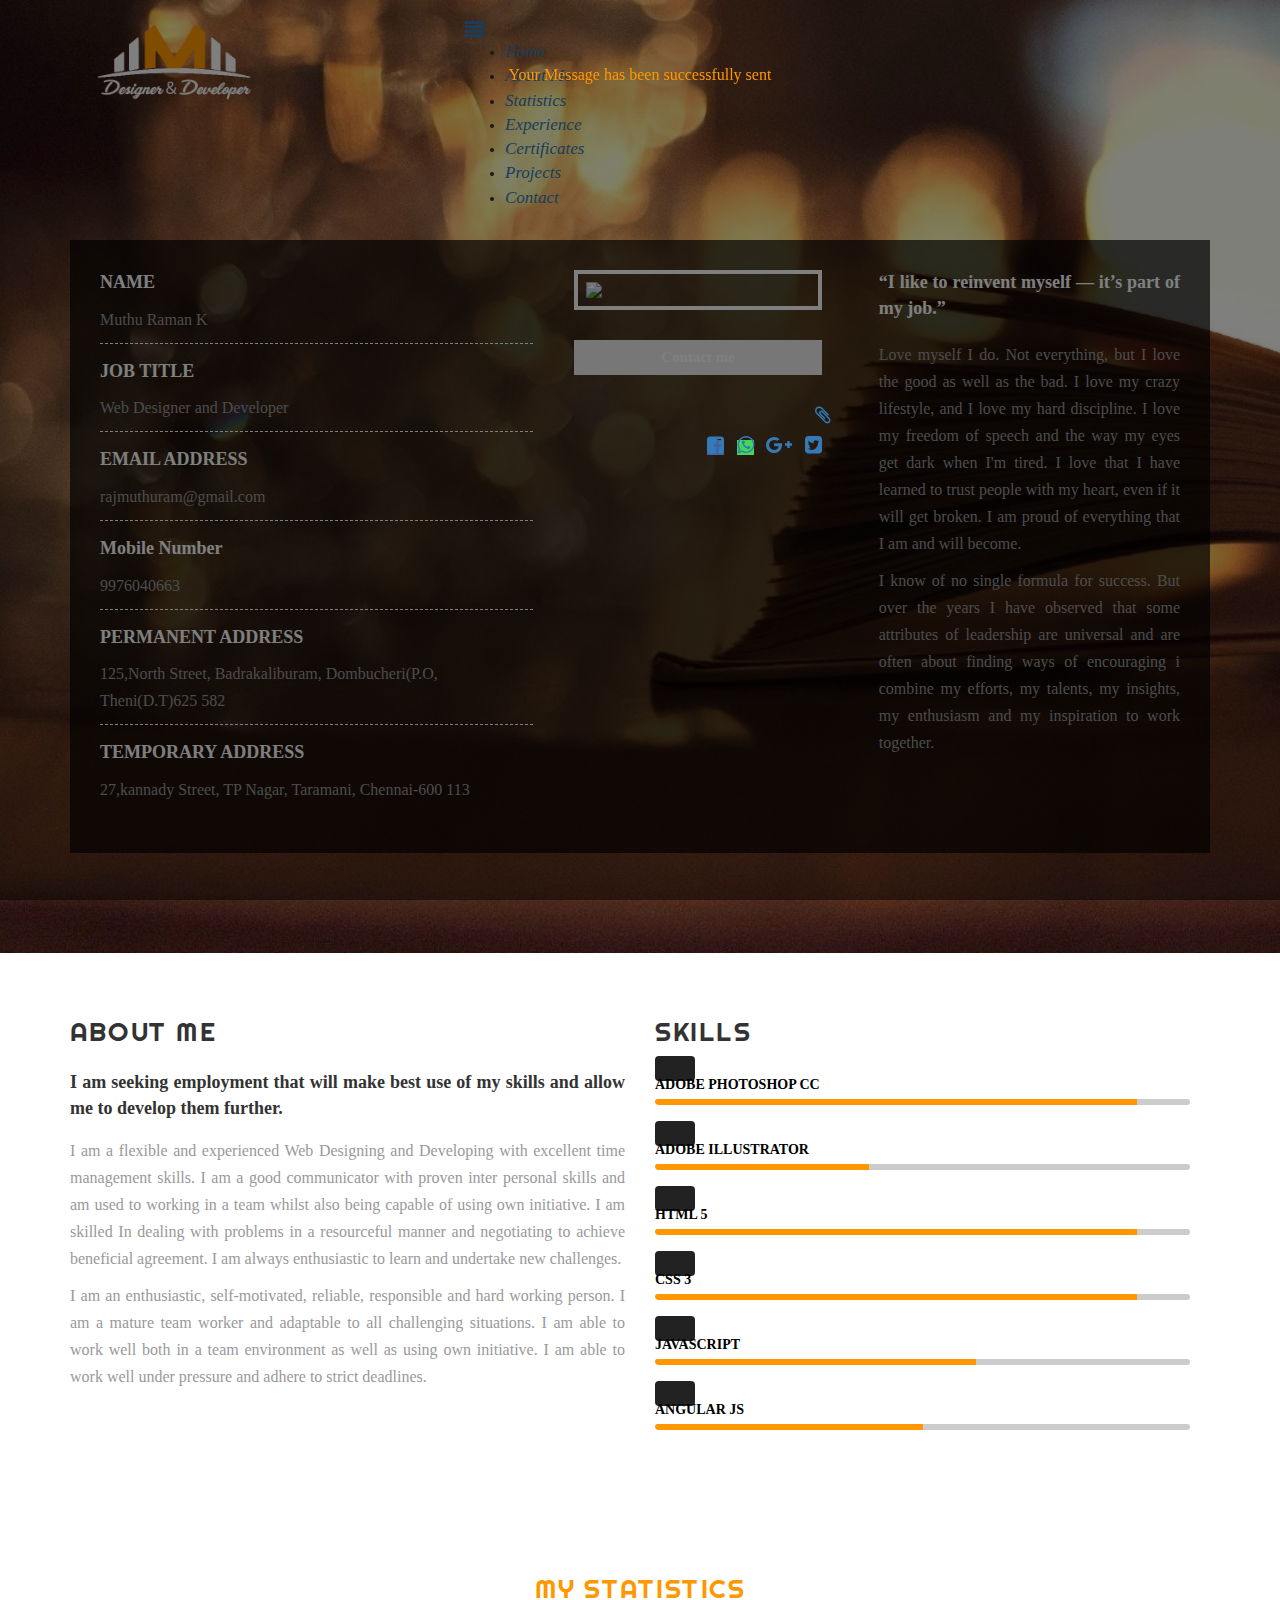
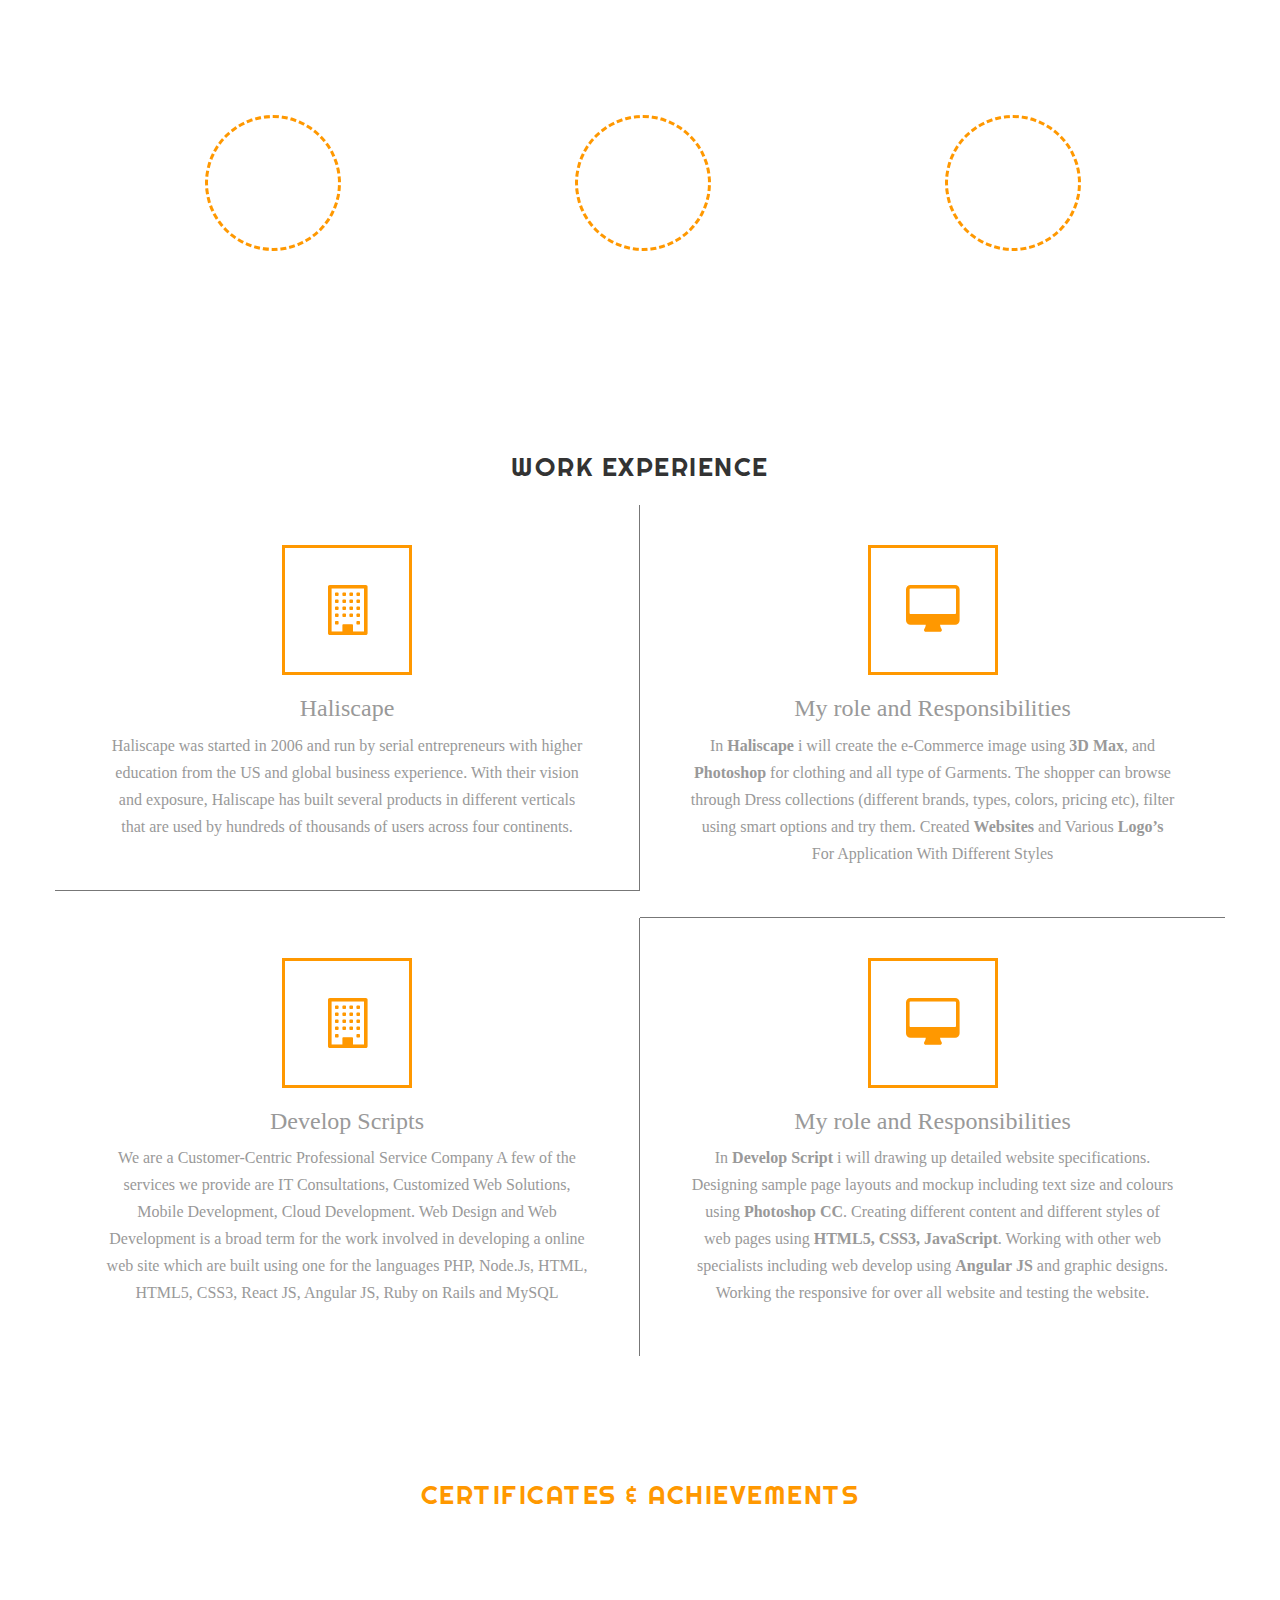
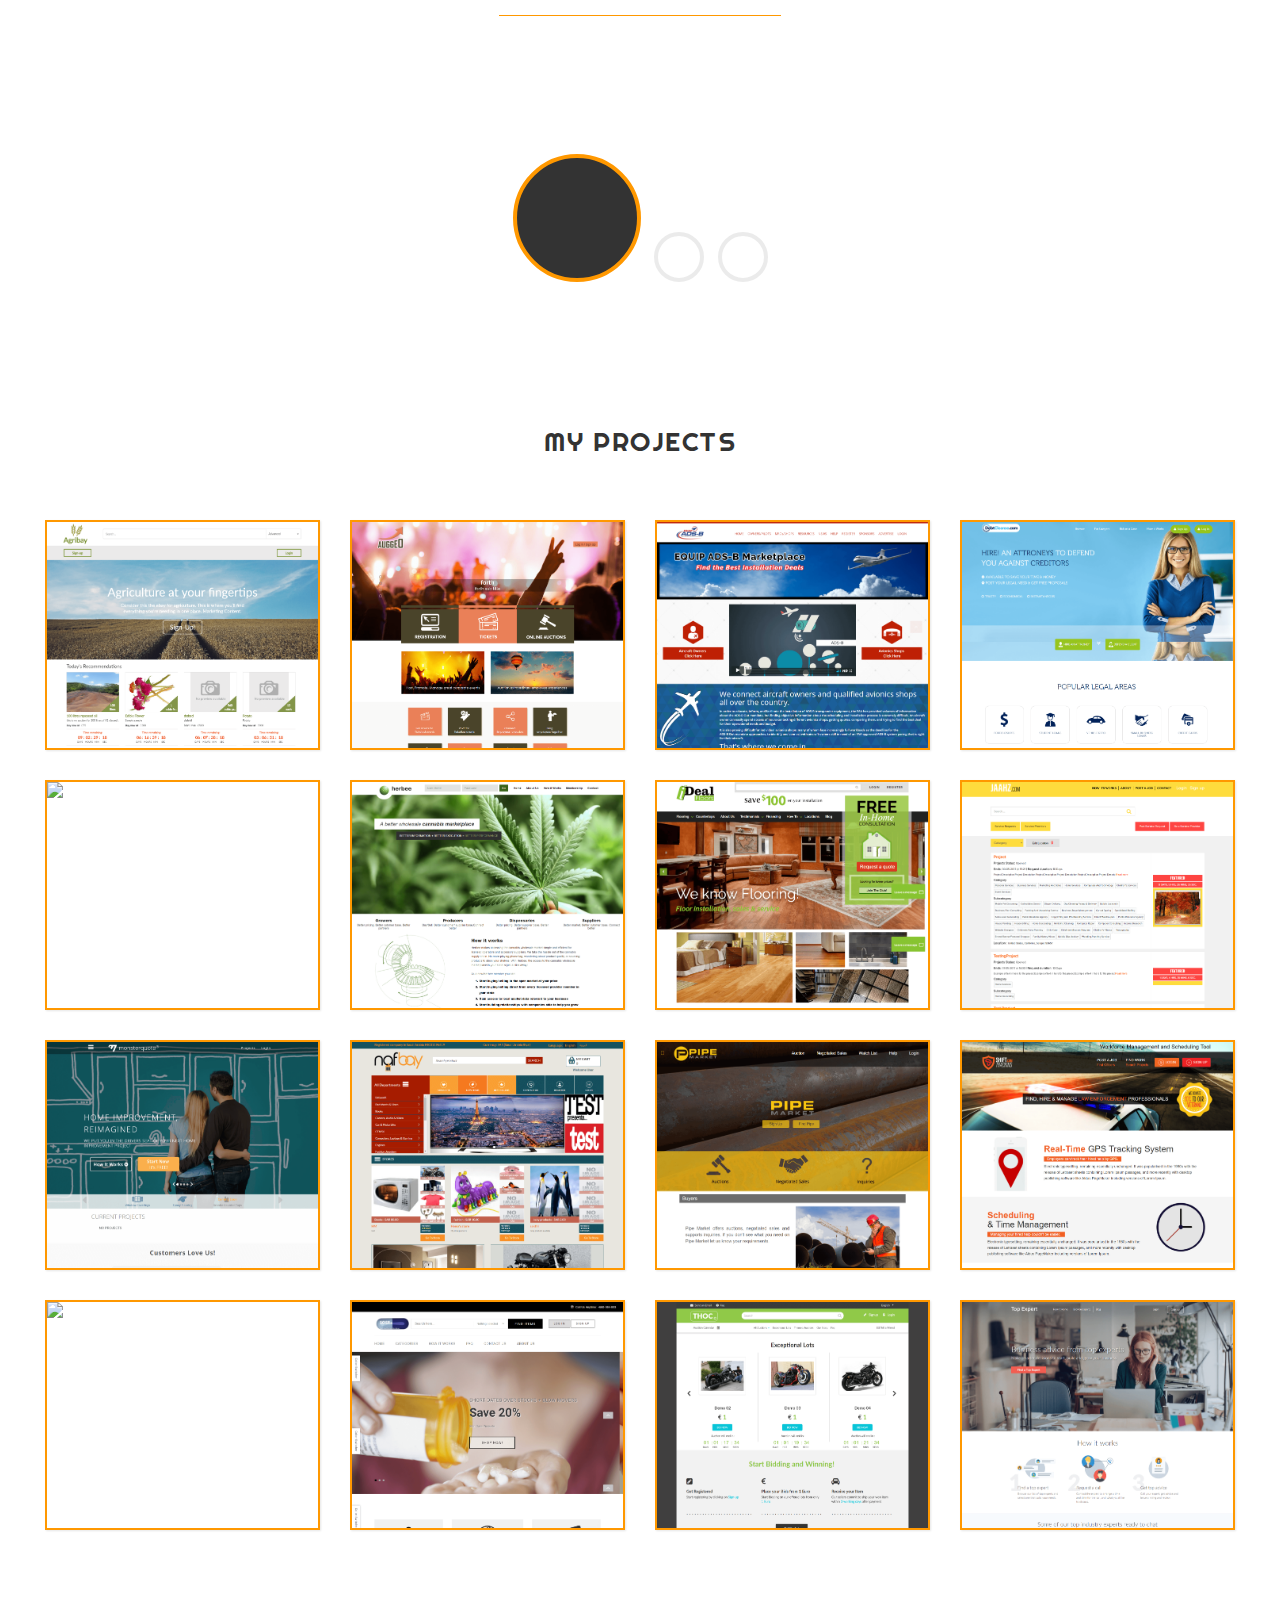
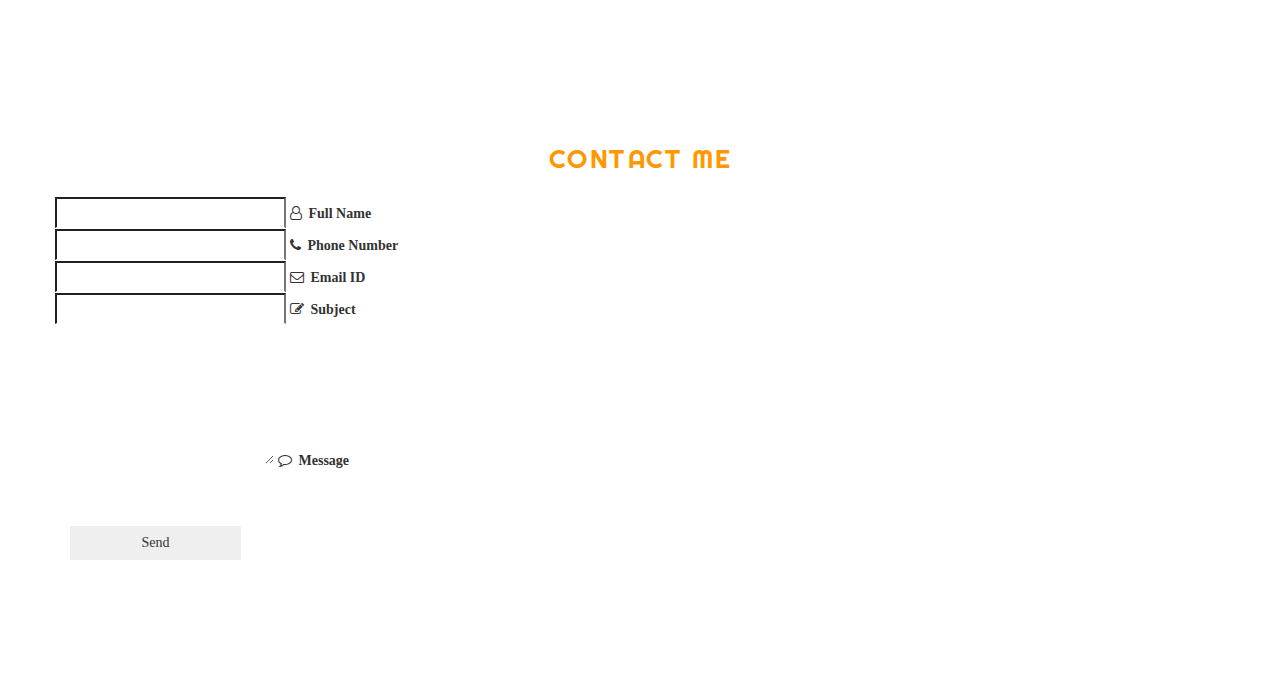
==== commit 809ea0fa: "design add" ====
--- a/index.html
+++ b/index.html
@@ -43,11 +43,11 @@
                 </a>
                 <ul>
                   <li class="waves-effect waves-light" onclick="javascript:fnscrollTop('home');"><a href="#!"><i class="material-icons">Home</i></a></li>
-                  <li class="waves-effect waves-light" onclick="javascript:fnscrollTop('about');"><a href="#!"><i class="material-icons">About Me & Skill</i></a></li>
-                  <li class="waves-effect waves-light" onclick="javascript:fnscrollTop('statis');"><a href="#!"><i class="material-icons">My Statistics</i></a></li>
-                  <li class="waves-effect waves-light"  onclick="javascript:fnscrollTop('exper');"><a href="#!"><i class="material-icons">Work Experience</i></a></li>
+                  <li class="waves-effect waves-light" onclick="javascript:fnscrollTop('about');"><a href="#!"><i class="material-icons">About Me</i></a></li>
+                  <li class="waves-effect waves-light" onclick="javascript:fnscrollTop('statis');"><a href="#!"><i class="material-icons">Statistics</i></a></li>
+                  <li class="waves-effect waves-light"  onclick="javascript:fnscrollTop('exper');"><a href="#!"><i class="material-icons">Experience</i></a></li>
                   <li class="waves-effect waves-light"  onclick="javascript:fnscrollTop('certifi');"><a href="#!"><i class="material-icons">Certificates</i></a></li>
-                  <li class="waves-effect waves-light"  onclick="javascript:fnscrollTop('project');"><a href="#!"><i class="material-icons">My Projects</i></a></li>
+                  <li class="waves-effect waves-light"  onclick="javascript:fnscrollTop('project');"><a href="#!"><i class="material-icons">Projects</i></a></li>
                   <li class="waves-effect waves-light"  onclick="javascript:fnscrollTop('contact');"><a href="#!"><i class="material-icons">Contact</i></a></li>
                 </ul>
               </div>
@@ -537,41 +537,56 @@
 </section>
 <!--section 5 end here --> 
 
-<!--section 6 Start here -->    
+<!--section 6 Start here -->  
+ 
 <section class="bg-4" id="contact">
+<form id="gform" method="POST" 
+  action="https://script.google.com/macros/s/AKfycbwqBDaYJneQI2EGA-SdBuRjv_B0AsTuk1k3eEjXUVT40GZ7qK4/exec">
+
 	<div class="container mrtb60">
     <div class="mrbt20 text-center"  data-aos="fade-up" data-aos-duration="1500"><titl class="clr-orng">CONTACT ME</titl></div>
-    <form class="col s12">
+    <div class="col s12">
       <div class="row">
         <div class="input-field col s6">
-          <input id="last_name" type="text" class="validate fnt16">
-          <label for="last_name"><i class="fa fa-user-o" aria-hidden="true"></i>&nbsp; Full Name</label>
+          <input id="name" name="name" type="text" class="validate fnt16">
+          <label for="name"><i class="fa fa-user-o" aria-hidden="true"></i>&nbsp; Full Name</label>
         </div>
         <div class="input-field col s6">
-          <input id="last_name" type="text" class="validate fnt16">
-          <label for="last_name"><i class="fa fa-phone" aria-hidden="true"></i>&nbsp; Phone Number</label>
+          <input id="phone" name="phone" type="text" class="validate fnt16">
+          <label for="Phone"><i class="fa fa-phone" aria-hidden="true"></i>&nbsp; Phone Number</label>
         </div>
       </div>
       <div class="row">
         <div class="input-field col s6">
-          <input id="last_name" type="text" class="validate fnt16 ">
-          <label for="last_name"><i class="fa fa-envelope-o" aria-hidden="true"></i>&nbsp; Email ID</label>
+          <input id="email" name="email" type="email" class="validate fnt16 ">
+          <label for="email"><i class="fa fa-envelope-o" aria-hidden="true"></i>&nbsp; Email ID</label>
         </div>
         <div class="input-field col s6">
-          <input id="last_name" type="text" class="validate fnt16">
-          <label for="last_name"><i class="fa fa-pencil-square-o" aria-hidden="true"></i>&nbsp; Subject</label>
+          <input id="Subject" name="subject" type="text" class="validate fnt16">
+          <label for="Subject"><i class="fa fa-pencil-square-o" aria-hidden="true"></i>&nbsp; Subject</label>
         </div>
       </div>
       <div class="row">
         <div class="input-field col s12">
-          <textarea  for="last_name" class="hit140 style-1c "></textarea>
-          <label for="last_name"><i class="fa fa-comment-o" aria-hidden="true"></i>&nbsp; Message</label>
+          <textarea  for="message" id="message" name="message" class="hit140 style-1c "></textarea>
+          <label for="message"><i class="fa fa-comment-o" aria-hidden="true"></i>&nbsp; Message</label>
         </div>
       </div>
-      <div class="mrtp50"><a class="waves-effect waves-light btn orange bdrr0 wid15">Send</a></div>
-    </form>
+      <div class="mrtp50"><button  class="waves-effect waves-light btn orange bdrr0 wid15">Send</button></div>
+    </div>
   </div>
+   </form>
+  <!-- Customise the Thankyou Message People See when they submit the form: -->
+
+  <!-- Modal Structure -->  
+  <div class="modal modal-fixed-footer kmr-pop" style="display:none;" id="thankyou_message">
+    <div class="pop-in">
+        Your Message has been successfully sent
+    </div>
+  </div>
+
 </section>
+
 <!--section 6 end here --> 
 
 
@@ -583,7 +598,14 @@
 <script src="js/stats.js"></script>
 <script src="https://cdn.rawgit.com/michalsnik/aos/2.1.1/dist/aos.js"></script> 
 <script src="https://cdnjs.cloudflare.com/ajax/libs/materialize/0.98.2/js/materialize.min.js"></script>	
-
-
+ <script data-cfasync="false" type="text/javascript"
+  src="https://cdn.rawgit.com/dwyl/html-form-send-email-via-google-script-without-server/master/form-submission-handler.js"></script>
+<script type="">
+     $(document).ready(function(){
+    // the "href" attribute of .modal-trigger must specify the modal ID that wants to be triggered
+    $('.modal').modal();
+  });
+</script>
+<!-- <div class="modal-overlay" id="materialize-modal-overlay-1"></div> -->
 </body>
 </html>
--- a/css/muthu_style.css
+++ b/css/muthu_style.css
@@ -717,15 +717,17 @@
 	-webkit-box-shadow: inset 0 0 6px rgba(0, 0, 0, .3);
 	background-color: #ff9800;
 }
-.bg-4 input[type=text] {
+.bg-4 input[type=text], .bg-4 input[type=email] {
 	border-bottom: 1px solid #fff;
     color: #fff;
     font-size: 18px !important;
 }
+.bg-4 input[type=email].valid {
+	border-bottom: 1px solid #4CAF50;
+    box-shadow: 0 1px 0 0 #4CAF50;
+}
 
 /*CSS for progress skill bar*/
-
-
 
 .form.kmr-skill h2 {
   color: #fff;
@@ -933,6 +935,16 @@
 	display: none;
 }
 
+.kmr-pop {
+	height: 25% !important;
+    transform: scaleX(1) !important;
+ }
+.pop-in {
+	    text-align: center;
+    margin-top: 5%;
+    font-size: 16px;
+    color: #ff9800;
+}
 /*Media responsive style Start here*/
 
 @media only screen and (min-width : 1349px) {
@@ -1077,7 +1089,14 @@
 	}
 }
 @media only screen and (max-width : 425px) {
- 	
+ 	.fixed-action-btn.toolbar ul li a {
+	    font-size: 12px !important;
+    	line-height: 45px;
+	}
+	.log .fixed-action-btn.toolbar {
+	    padding: 0;
+	    height: 45px;
+	}
 	.exper .col-md-6:nth-child(2) {
 	    border-right: 0px solid #777;
 	}
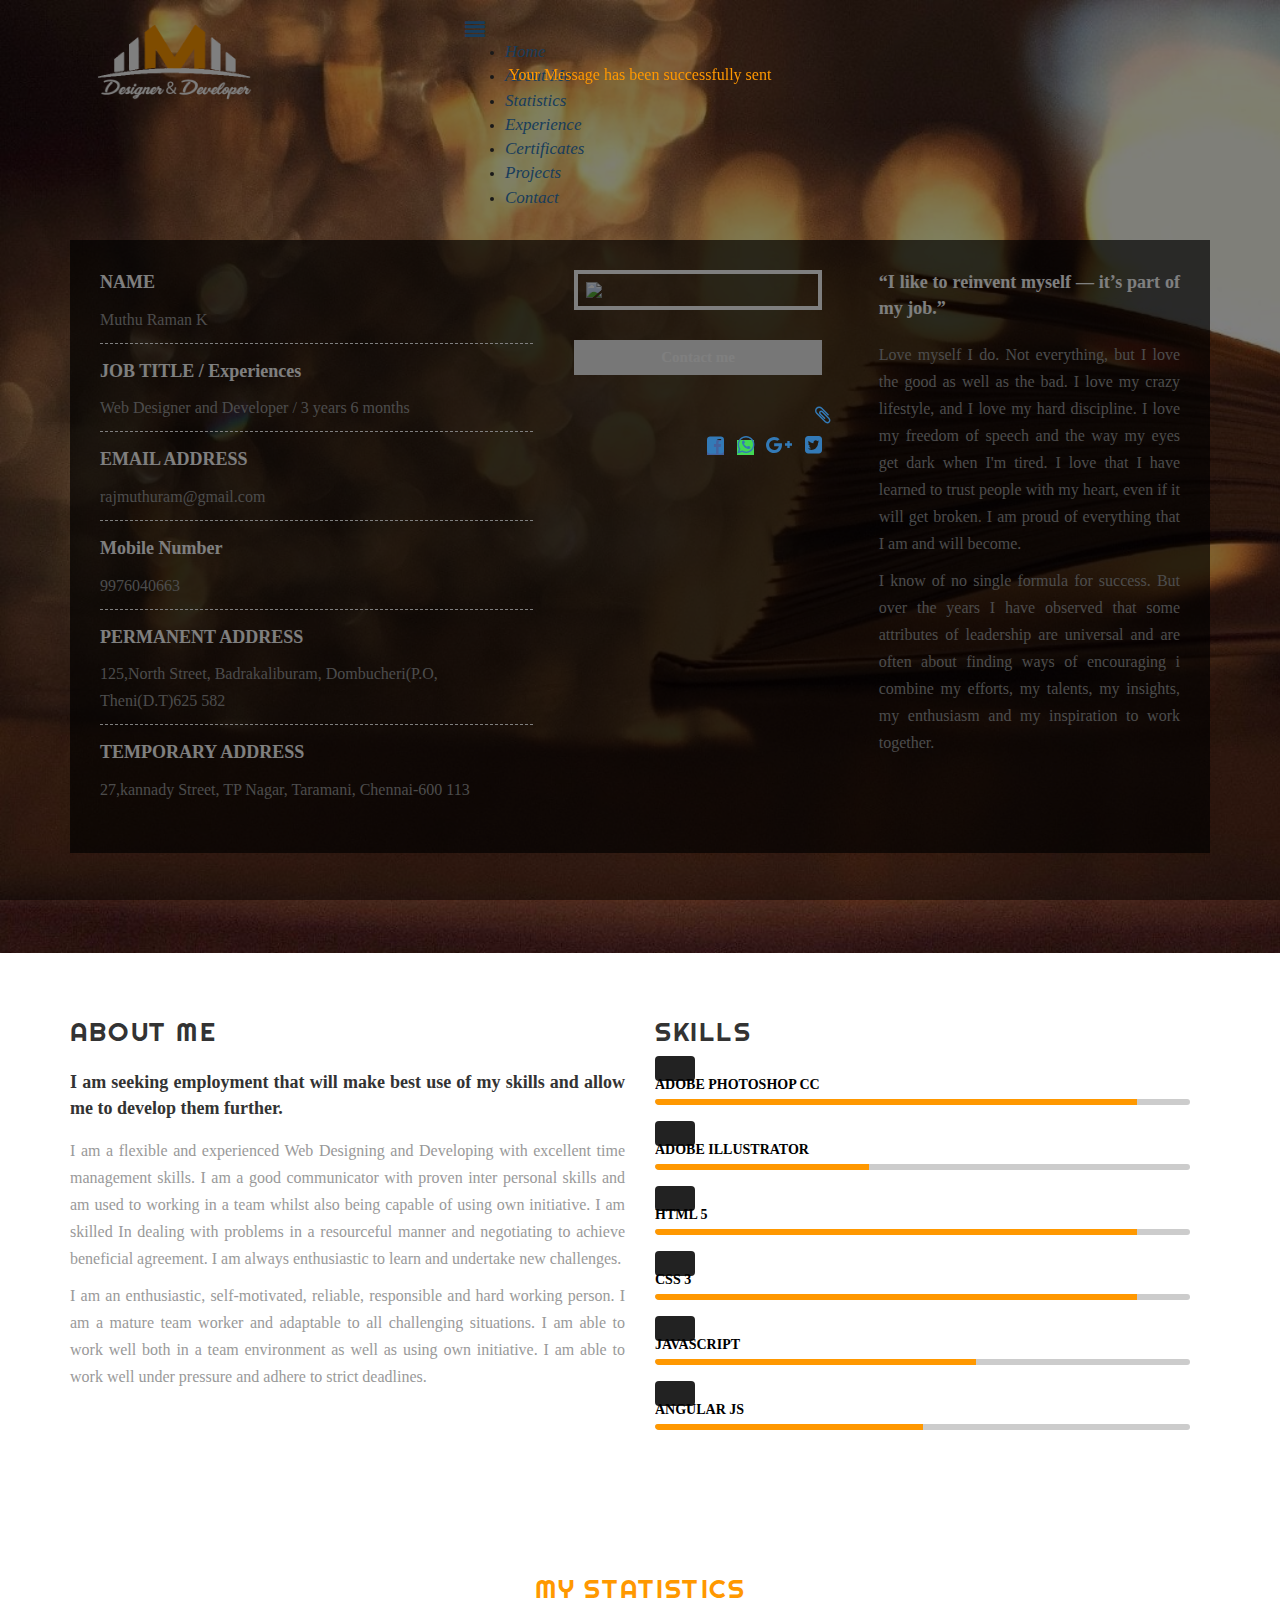
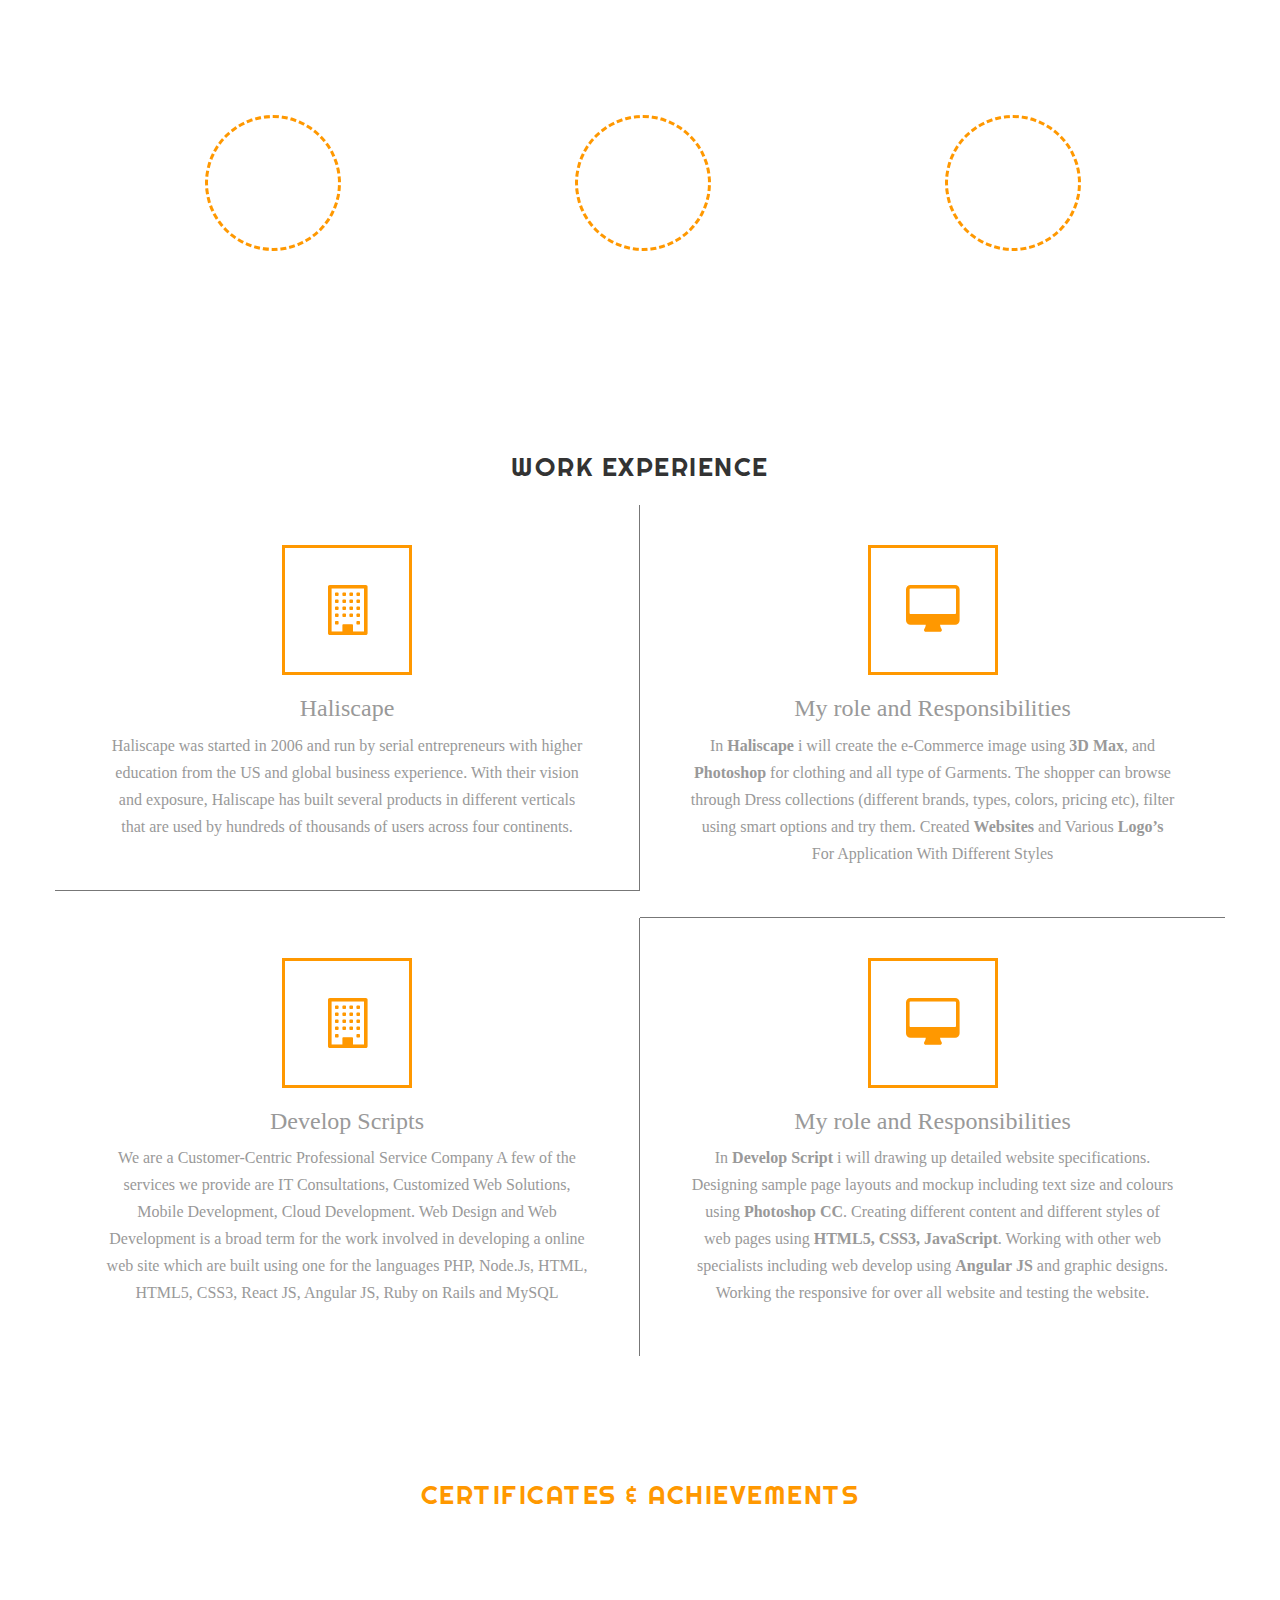
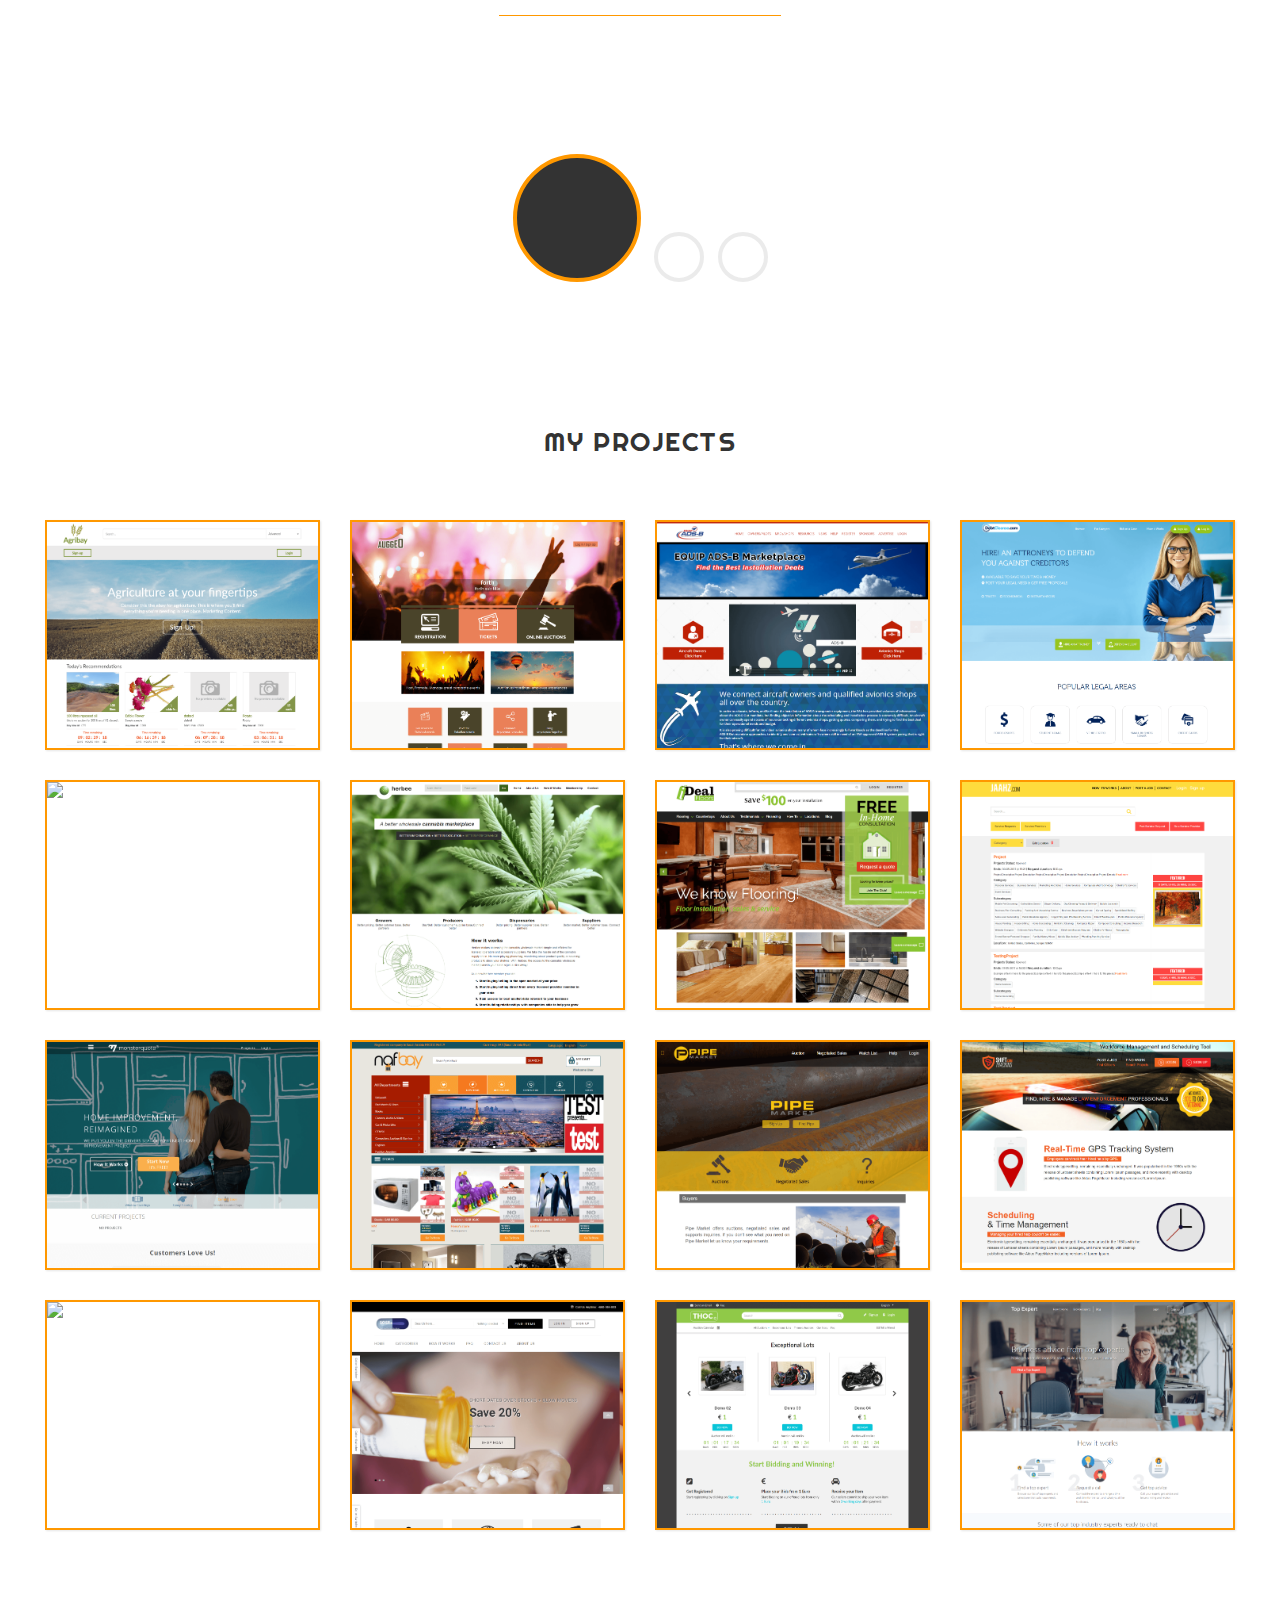
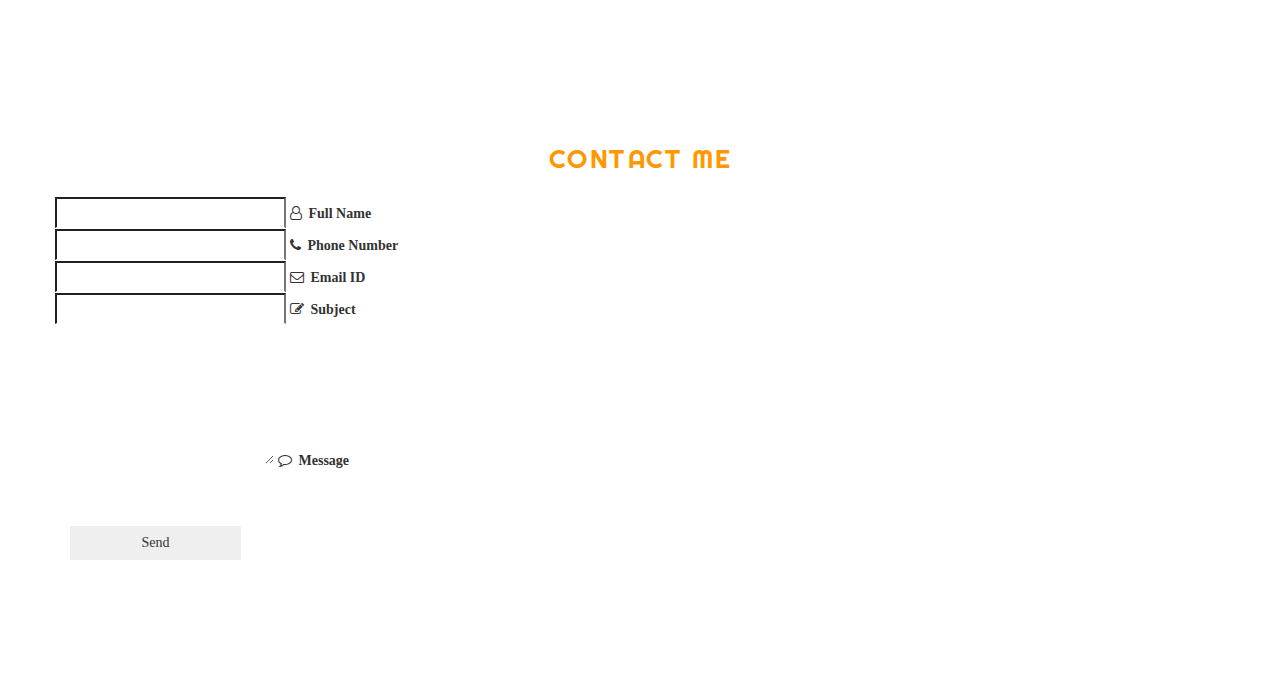
==== commit 38a66ea9: "design add" ====
--- a/index.html
+++ b/index.html
@@ -94,8 +94,8 @@
                     <h5>Muthu Raman K</h5>
                 </div>
                 <div class="kmr-info">
-                    <txt-titl>JOB TITLE</txt-titl>
-                    <h5>Web Designer and Developer</h5>
+                    <txt-titl>JOB TITLE / Experiences</txt-titl>
+                    <h5>Web Designer and Developer / 3 years 6 months</h5>
                 </div>
                 <div class="kmr-info">
                     <txt-titl>EMAIL ADDRESS</txt-titl>
@@ -221,7 +221,13 @@
     </div>   
 </section>
 <!--section 2 end here --> 
-    
+
+<!-- java script learning Start-->
+
+
+
+<!-- java script learning End-->
+
 <!--section 3 Start here -->    
 <section id="exper">
 	<div class="container mrtb60">
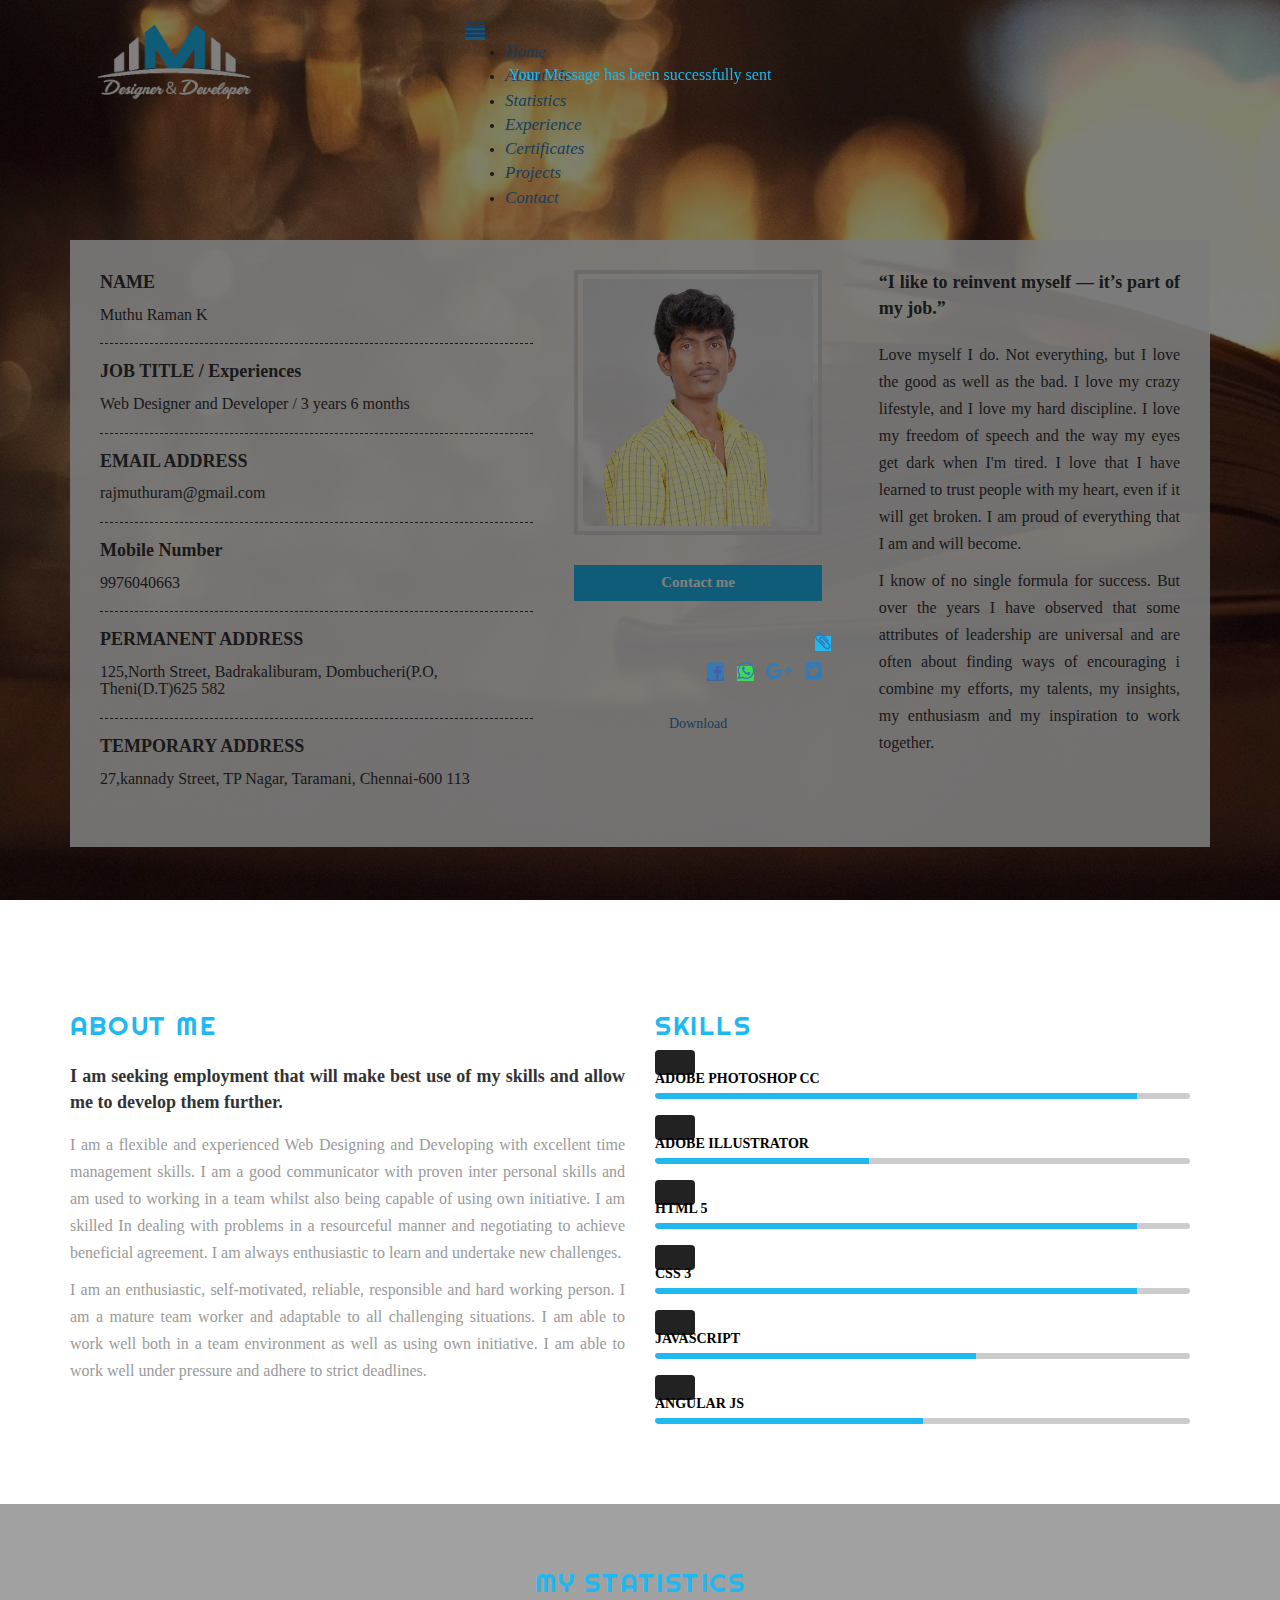
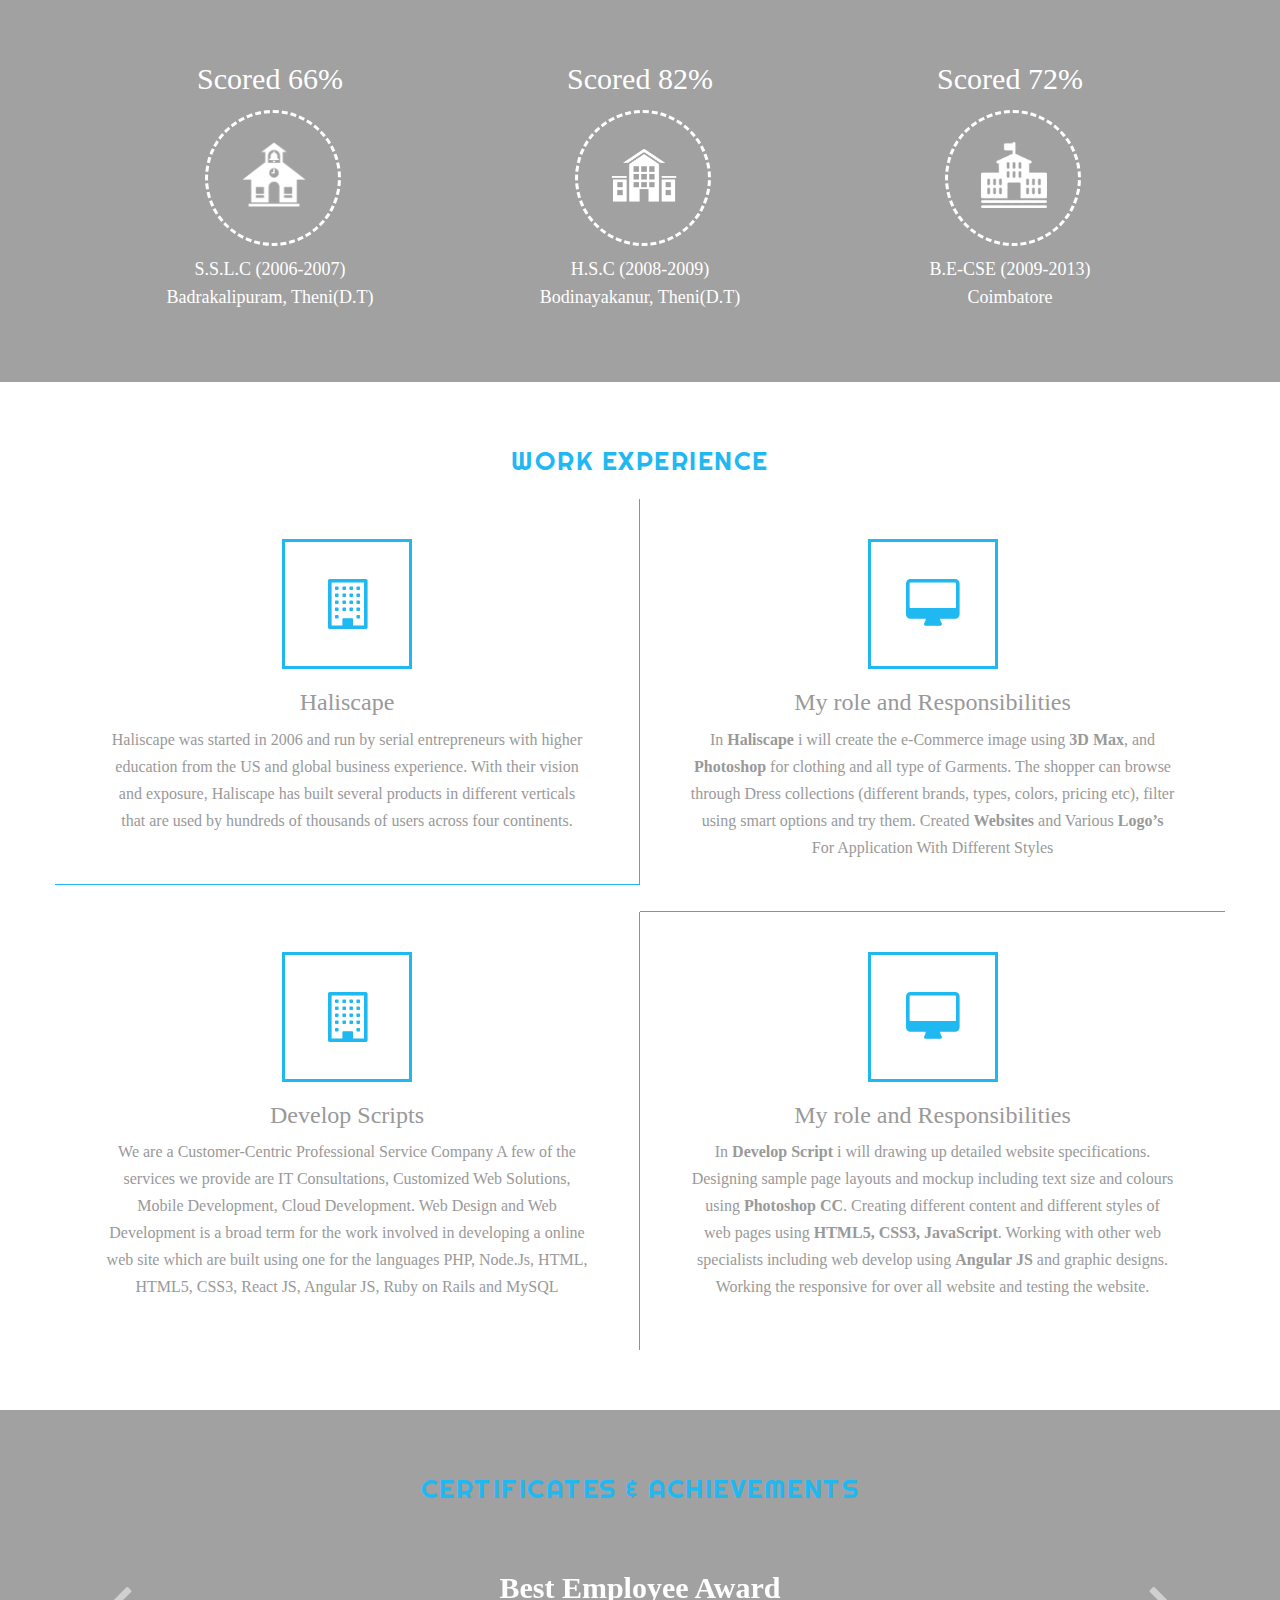
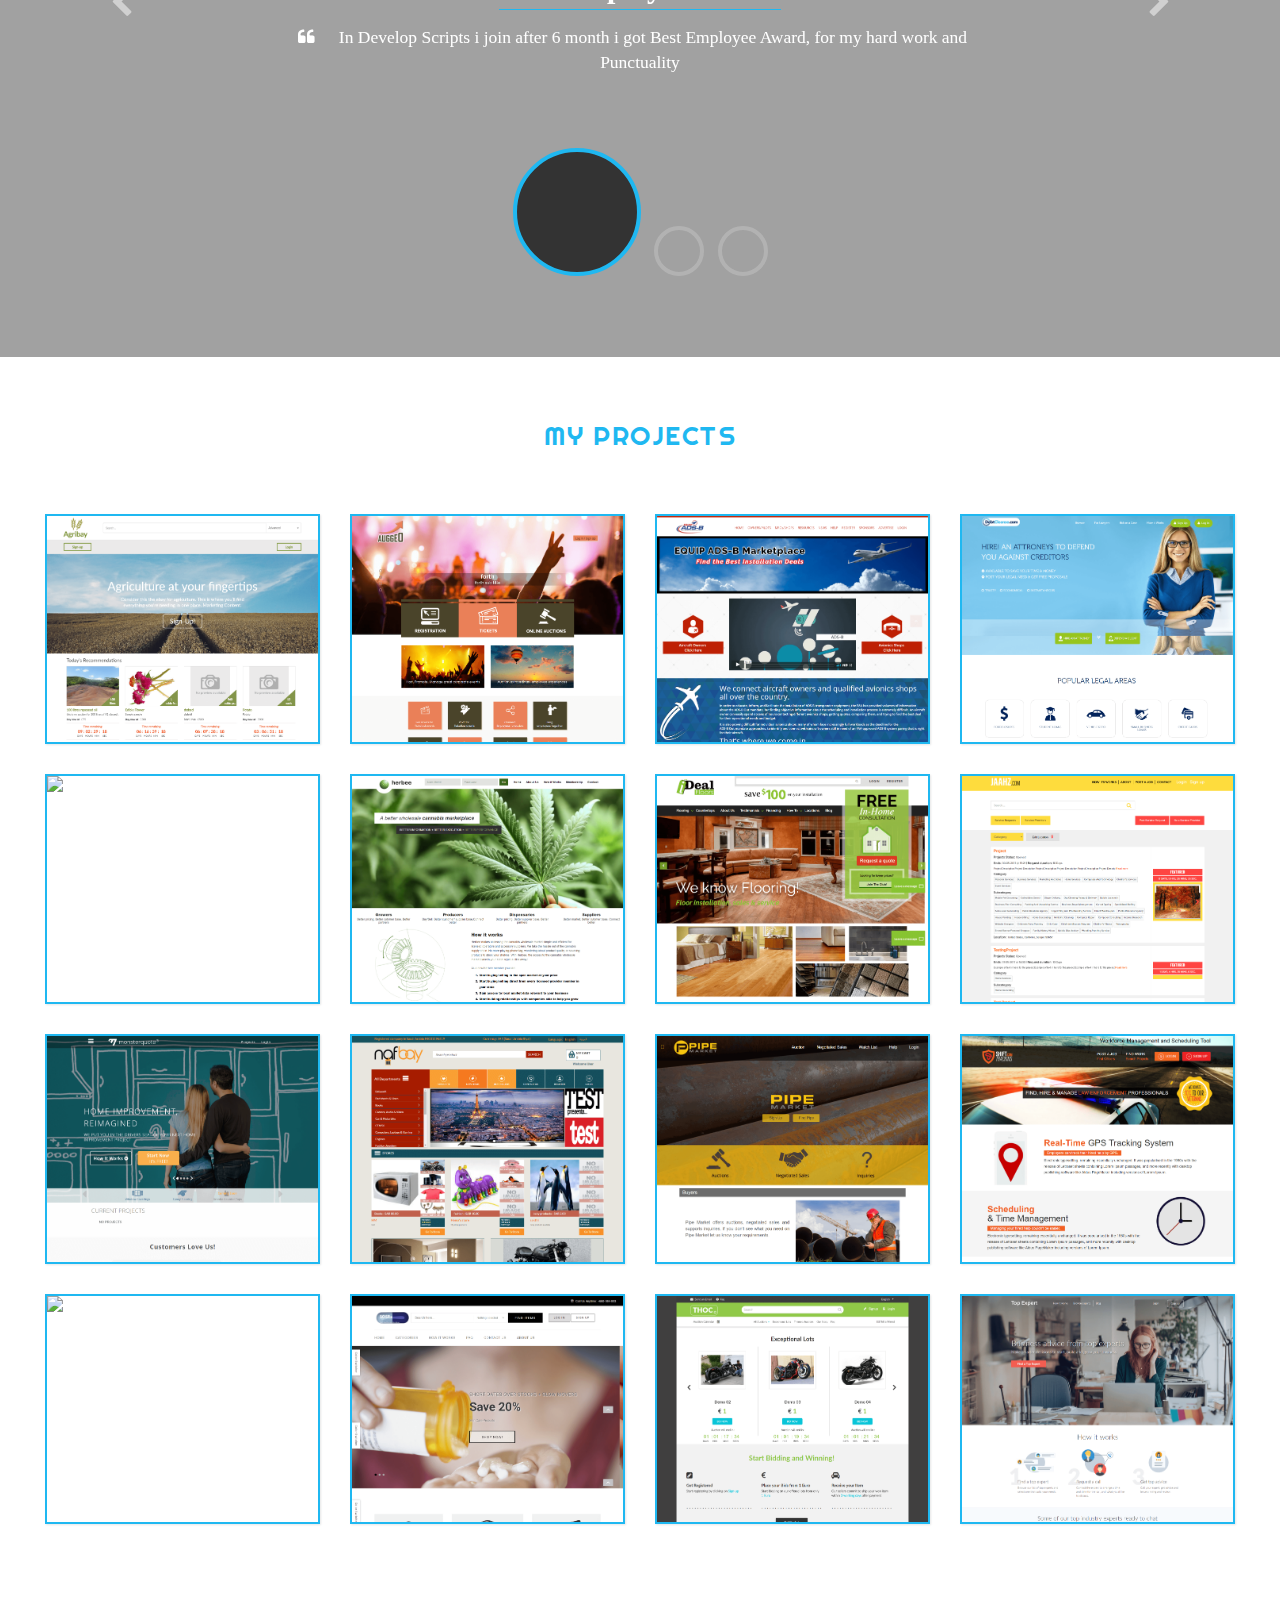
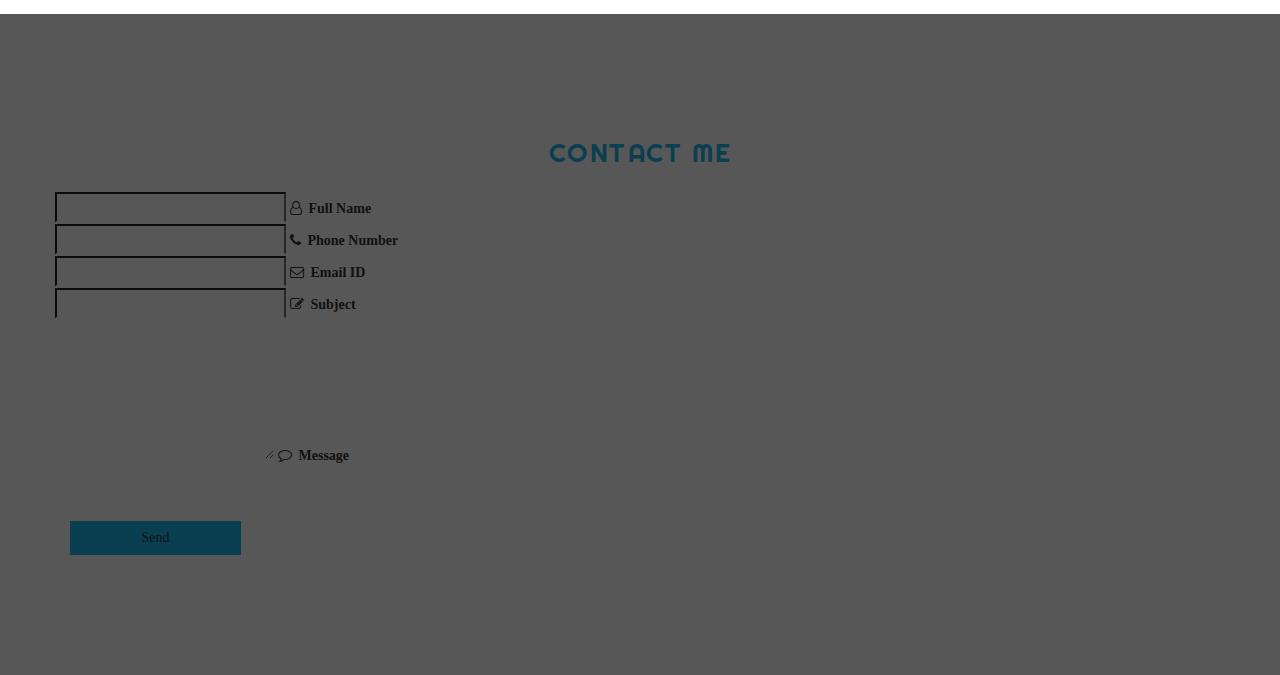
==== commit 08417cac: "design add" ====
--- a/index.html
+++ b/index.html
@@ -71,7 +71,7 @@
                   <li><a href="https://twitter.com/rajmuthuram" target="_blank" class="btn-floating blue"><i class="fa fa-twitter-square" aria-hidden="true"></i></a></li>
                 </ul>
               </div>
-
+              <a href="img/Muthuraman.pdf" download="">Download</a>
             </div>
             <div class="col-md-6  txt-wid text-justify wid-cntr" data-aos="fade-left" data-aos-duration="1500">
                 <txt-titl>
--- a/css/muthu_style.css
+++ b/css/muthu_style.css
@@ -439,7 +439,8 @@
 	color: #fe4542 !important;
 }
 .clr-orng {
-	color: #ff9800;
+	/*color: #ff9800;*/
+	color: #1fb8f1;
 }
 .wid15 {
 	width: 15%;
@@ -518,23 +519,35 @@
 	margin: auto;
 }
 header {
-	background-image: url(../img/banner-bg.jpg); 
+	background-image: url(../img/banner-bg.jpg); 	
+	background-attachment: fixed;
     /*min-height: 800px; */  
 	background-size: cover;
     background-repeat: no-repeat;
+    /*position: relative;*/
 		
 }
+/*header::before{
+  background-color: rgba(0, 0, 0, 0.37);
+  content: '';
+  display: block;
+  top: 0;
+  height: 100%;
+  position: absolute;
+  width: 100%;
+}*/
 .log img {
     height: 80px;	
 }
 .bg-1 {
 	/*min-height: 540px;*/
-    background: rgba(0, 0, 0, 0.68);
+    background: rgba(245, 245, 245, 0.91);
     margin-bottom: 100px;
 }
 txt-titl {
 	font-size: 18px;
-    font-weight: 600;		
+    font-weight: 600;	
+    color: #333;	
 }
 txt-titl p {
 	padding-top: 16px;
@@ -554,7 +567,7 @@
 }
 .bg-1 .kmr-info {
 	padding: 10px 0;
-    border-bottom: 1px dashed #fff;
+    border-bottom: 1px dashed #333;
     margin-bottom: 15px;
     padding-top: 0;
 }
@@ -563,7 +576,11 @@
     margin-bottom: 0px;
     padding-bottom: 0px;
 }
-.bg-1 .kmr-info h5, .sub-txt {
+.bg-1 .kmr-info h5, .bg-1 .sub-txt{
+	color: #333;
+    font-size: 16px;
+}
+.sub-txt {
     font-size: 16px;
     line-height: 27px;
     margin-bottom: 0px;
@@ -571,9 +588,9 @@
 }
 .phot {
     width: 75%;
-    border: 4px solid #fff;
+    border: 4px solid #d6d6d6;
     margin: 0 auto;
-    padding: 8px;
+    padding: 5px;
 }
 titl {
     font-size: 26px;
@@ -581,6 +598,7 @@
     font-family: 'Righteous', cursive;
     letter-spacing: 1.5px;
     text-transform: uppercase;
+    color: #1fb8f1;
 }
 .bg-2 {
 	padding-top: 60px;
@@ -589,7 +607,17 @@
 	background-attachment: fixed;
     background-position: center;
     background-repeat: no-repeat;
-    background-size: cover;
+    background-size: cover; 
+    position: relative;
+}
+.bg-2::before{
+  background-color: rgba(0, 0, 0, 0.37);
+  content: '';
+  display: block;
+  top: 0;
+  height: 100%;
+  position: absolute;
+  width: 100%;
 }
 .bg-3 {
 	padding-top: 60px;
@@ -598,7 +626,17 @@
 	background-attachment: fixed;
     background-position: center;
     background-repeat: no-repeat;
-    background-size: cover;
+    background-size: cover;    
+    position: relative;
+}
+.bg-3::before{
+  background-color: rgba(0, 0, 0, 0.37);
+  content: '';
+  display: block;
+  top: 0;
+  height: 100%;
+  position: absolute;
+  width: 100%;
 }
 .bg-4 {
 	padding-top: 60px;
@@ -607,7 +645,20 @@
 	background-attachment: fixed;
     background-position: center;
     background-repeat: no-repeat;
-    background-size: cover;
+    background-size: cover;    
+    position: relative;
+}
+.bg-4::before{
+  background-color: rgba(0, 0, 0, 0.66);
+  content: '';
+  display: block;
+  top: 0;
+  height: 100%;
+  position: absolute;
+  width: 100%;
+}
+.orange {
+    background-color: #1fb8f1 !important;
 }
 .educate {
 	margin-top: 20px;
@@ -616,7 +667,8 @@
     width: 130px;
     height: 130px;
     margin: 0 auto;
-    border: 5px solid #ff9800;
+    /*border: 5px solid #ff9800;*/
+    border: 5px solid #1fb8f1;
     padding: 18px;
     border-radius: 50%;	
     display: flex;
@@ -637,14 +689,14 @@
     line-height: 1.6;
 }
 .exper .col-md-6:nth-child(2) {
-	border-right: 1px solid #777;
-	border-bottom: 1px solid #777;
+	border-right: 1px solid #1fb8f1;
+	border-bottom: 1px solid #1fb8f1;
 }
 .exper .col-md-6:nth-child(3) {
-	border-bottom: 1px solid #777;
+	border-bottom: 1px solid #1fb8f1;
 }
 .exper .col-md-6:nth-child(4) {
-	border-right: 1px solid #777;
+	border-right: 1px solid #1fb8f1;
 }
 .exper .col-md-6 {
     min-height: 350px;
@@ -656,9 +708,11 @@
     margin: 0 auto;
 	font-size: 50px;
 	border-radius: 0px !important;
-    border: 3px solid #ff9800;
+    /*border: 3px solid #ff9800;*/
+    border: 3px solid #1fb8f1;
 	display: flex;
-    color: #ff9800;
+    /*color: #ff9800;*/
+    color: #1fb8f1;
 }
 .wrk-exp a i {
 	margin: auto;
@@ -668,11 +722,14 @@
 }
 .input-field label.active {
 	font-size: 16px !important;
-	color: #FF9800 !important;
+	/*color: #FF9800 !important;*/
+	color: #1fb8f1 !important;
 }
 input[type=text]:focus:not([readonly]), textarea:focus:not([readonly]) {
-	border-bottom: 1px solid #FF9800 !important;
-    box-shadow: 0 1px 0 0 #FF9800 !important;
+	/*border-bottom: 1px solid #FF9800 !important;
+    box-shadow: 0 1px 0 0 #FF9800 !important;*/
+    border-bottom: 1px solid #1fb8f1 !important;
+    box-shadow: 0 1px 0 0 #1fb8f1 !important;
 }
 .bg-4 textarea {
     border-bottom: 1px solid #fff !important;
@@ -715,7 +772,8 @@
 .style-1c::-webkit-scrollbar-thumb {
 	border-radius: 10px;
 	-webkit-box-shadow: inset 0 0 6px rgba(0, 0, 0, .3);
-	background-color: #ff9800;
+	/*background-color: #ff9800;*/
+	background-color: #1fb8f1;
 }
 .bg-4 input[type=text], .bg-4 input[type=email] {
 	border-bottom: 1px solid #fff;
@@ -820,10 +878,12 @@
   background: #ccc;
 }
 .form.kmr-skill progress::-moz-progress-bar {
-  background: #ff9800;
+  /*background: #ff9800;*/
+  background: #1fb8f1;
 }
 .form.kmr-skill progress::-webkit-progress-value {
-  background: #ff9800;
+  /*background: #ff9800;*/
+  background: #1fb8f1;
 }
 .view-ninth:hover .mask-2 {
     transform: rotate(52deg) translateX(-1px) !important;	    
@@ -846,7 +906,8 @@
 /* Carousel for text CSS added*/
 .bg-3 .item blockquote strong {
 	font-size: 30px;
-    border-bottom: 1px solid #ff9800;
+    /*border-bottom: 1px solid #ff9800;*/
+    border-bottom: 1px solid #1fb8f1;
     padding-bottom: 5px;
 }
 .bg-3 .item blockquote p {
@@ -898,7 +959,8 @@
     width: 128px;
     height: 128px;
     border-radius: 100px;
-    border-color: #ff9800;
+    /*border-color: #ff9800;*/
+    border-color: #1fb8f1;
     opacity: 1;
     overflow: hidden;
 }
@@ -916,7 +978,8 @@
     margin-right: 10px;
 }
 .bg-barr .progress-bar {
-    background-color: #ff9800 !important;
+    /*background-color: #ff9800 !important;*/
+    background-color: #1fb8f1 !important;
 }
 .progress.bg-barr {
 	width: 70%;
@@ -943,7 +1006,8 @@
 	    text-align: center;
     margin-top: 5%;
     font-size: 16px;
-    color: #ff9800;
+    /*color: #ff9800;*/
+    color: #1fb8f1;
 }
 /*Media responsive style Start here*/
 
--- a/css/style_common.css
+++ b/css/style_common.css
@@ -3,7 +3,7 @@
     height: 230px;
     float: left;
     margin-bottom: 30px;
-    border: 2px solid #ff9800;
+    border: 2px solid #1fb8f1;
    overflow: hidden;
    position: relative;
    text-align: center;
@@ -11,7 +11,7 @@
    -moz-box-shadow: 1px 1px 2px #e6e6e6;
    box-shadow: 1px 1px 2px #e6e6e6;
    cursor: default;
-   background: #fff url(../images/bgimg.jpg) no-repeat center center;
+   /*background: #fff url(../images/bgimg.jpg) no-repeat center center;*/
 }
 .view .mask,.view .content {
    width: 100%;
--- a/css/style_smk.css
+++ b/css/style_smk.css
@@ -11,13 +11,16 @@
   background-position: 50% 50%;
   background-repeat: no-repeat;
 }
-
+#particles-js canvas {
+  background-color: rgba(103, 103, 103, 0.43);  
+  height: 103.3% !important;
+}
 /* NINTH EXAMPLE*/
 .view-ninth .mask-1, .view-ninth .mask-2 {
-    background-color: rgba(0, 0, 0, 0.5);
+    background-color: rgba(10, 10, 10, 0.43);
     height: 380px;
     width: 380px;
-    background: rgba(119, 0, 36, 0.5);
+    background: rgba(10, 10, 10, 0.43);
     -ms-filter: "progid:DXImageTransform.Microsoft.Alpha(Opacity=100)";
     filter: alpha(opacity=100);
     opacity: 1;
@@ -283,7 +286,8 @@
   left: -7px;
   padding: 7px;
   border-radius: 0px !important;
-  box-shadow: 0 0 0 4px #ff9800;
+  /*box-shadow: 0 0 0 4px #ff9800;*/
+  box-shadow: 0 0 0 4px #1fb8f1;
   -webkit-transition: -webkit-transform 0.6s, opacity 0.6s;
   -webkit-transform: scale(.8);
   -moz-transition: -moz-transform 0.6s, opacity 0.6s;
@@ -295,8 +299,9 @@
 }
 
 /* Effect 1a */
-.hi-icon-effect-1a .hi-icon:hover, .hi-icon-effect-1a .hi-icon:active, .hi-icon-effect-1a .hi-icon:focus {
-  background: #ff9800;
+.hi-icon-effect-1a .hi-icon:hover, .hi-icon-effect-1a .hi-icon:active, .hi-icon-effect-1a .hi-icon:focus { 
+  /*background: #ff9800;*/
+  background: #1fb8f1;
   color: #fff;
     text-decoration: none;
 }
@@ -331,7 +336,8 @@
   left: 0px;
   padding: 0;
   z-index: 10;
-  border: 3px dashed #ff9800;
+  /*border: 3px dashed #ff9800;*/
+  border: 3px dashed #fff;
 }
 
 
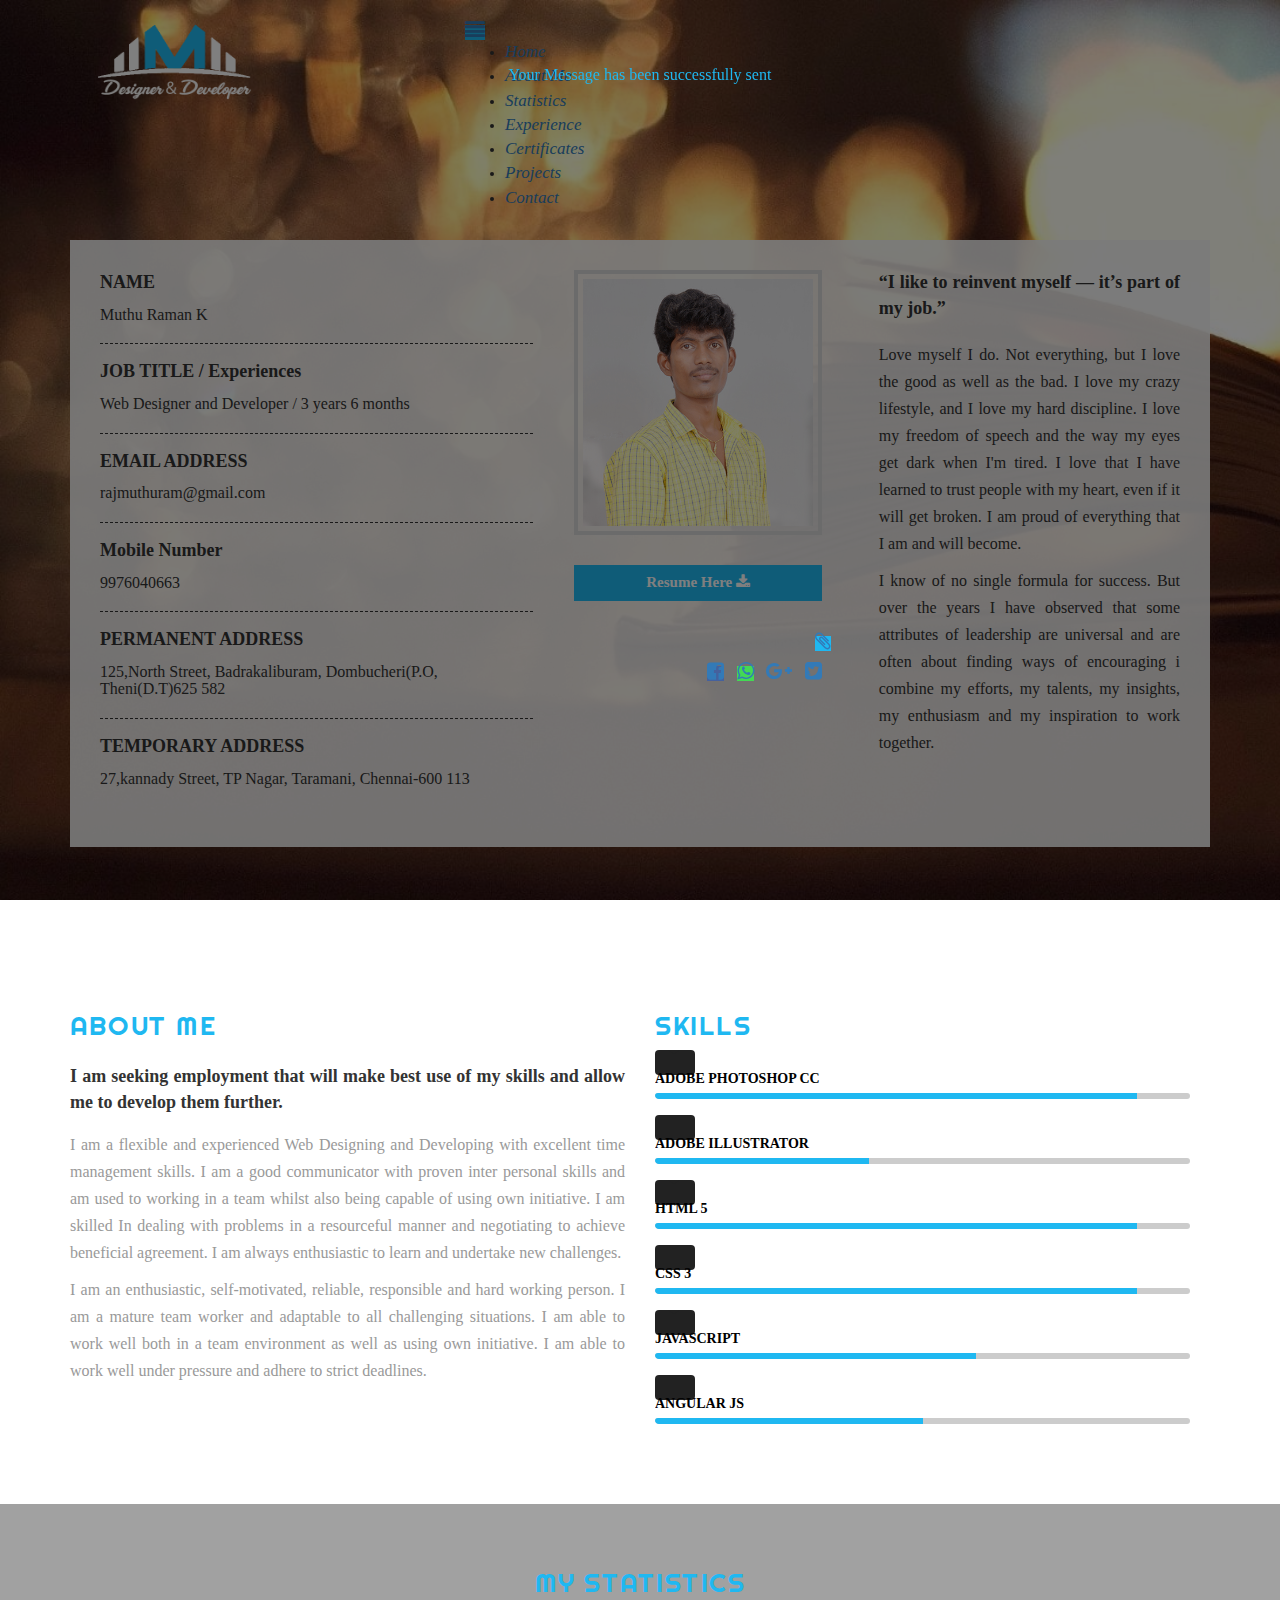
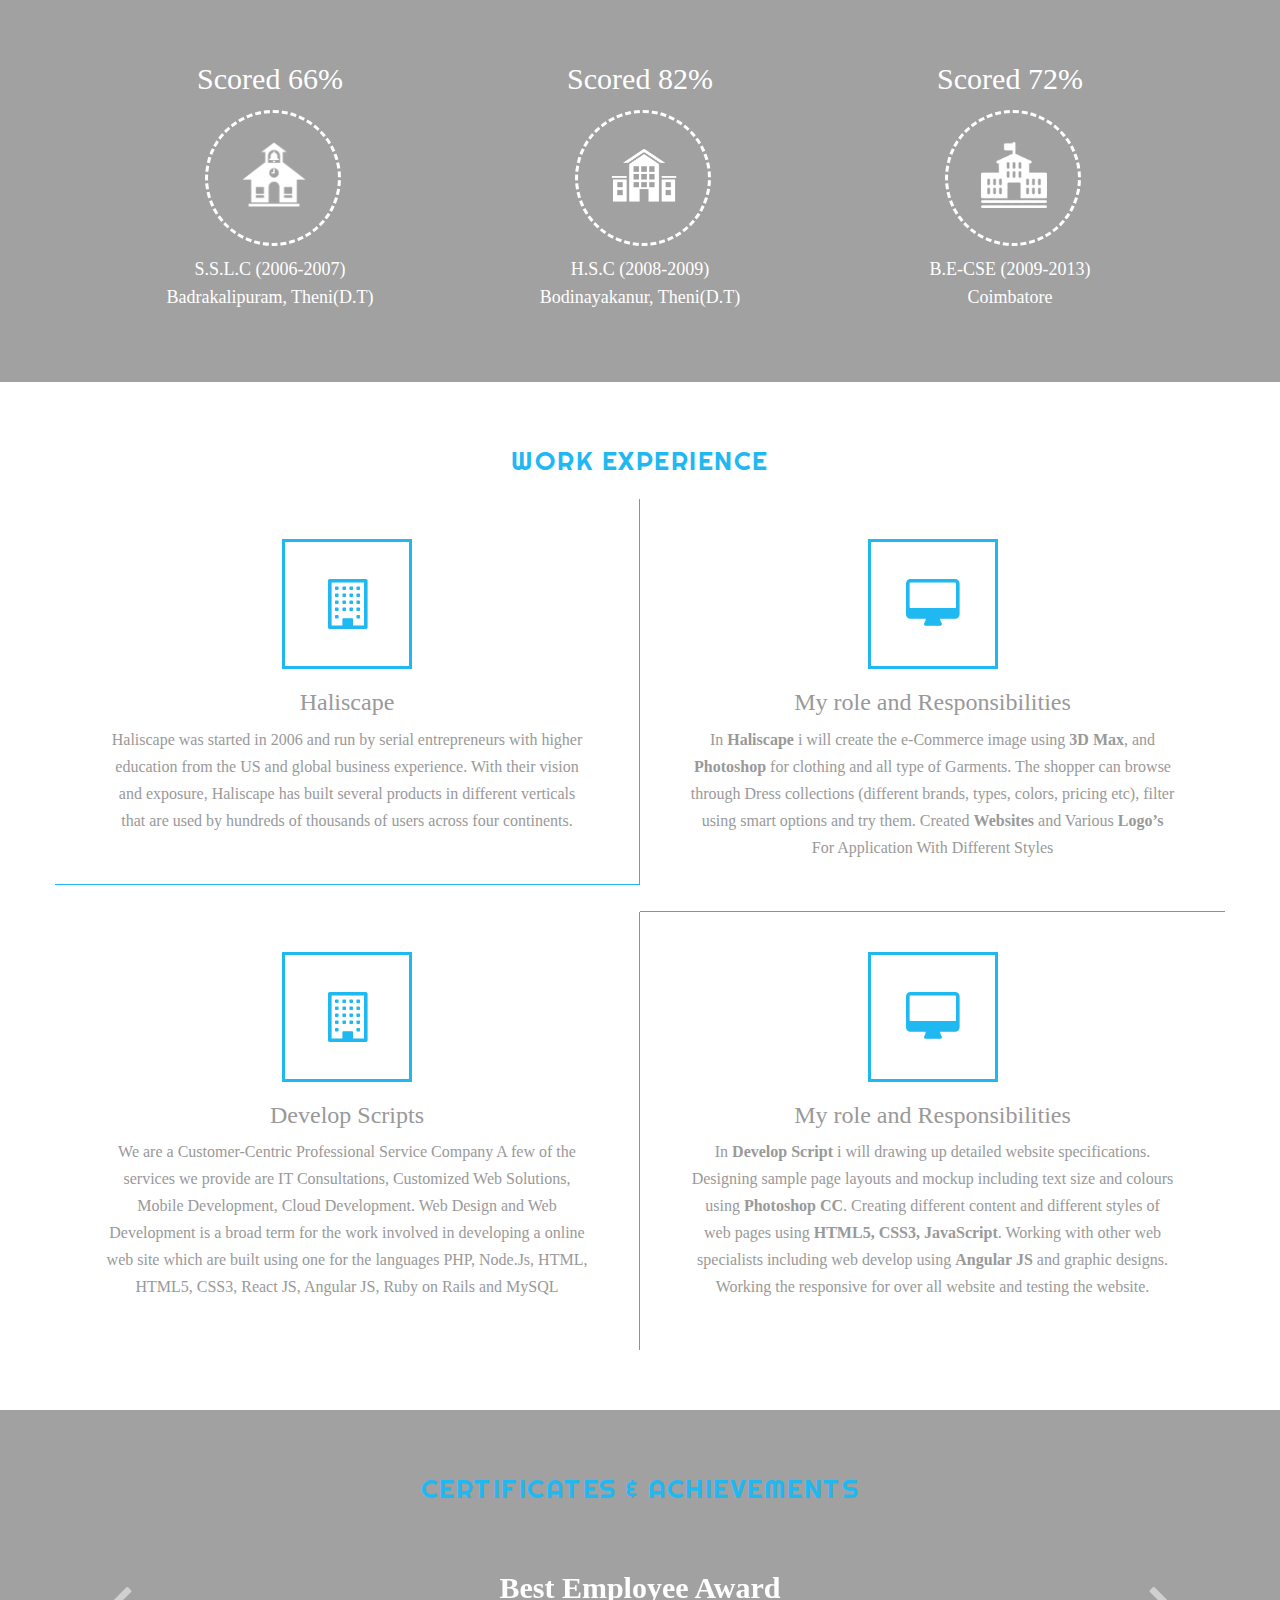
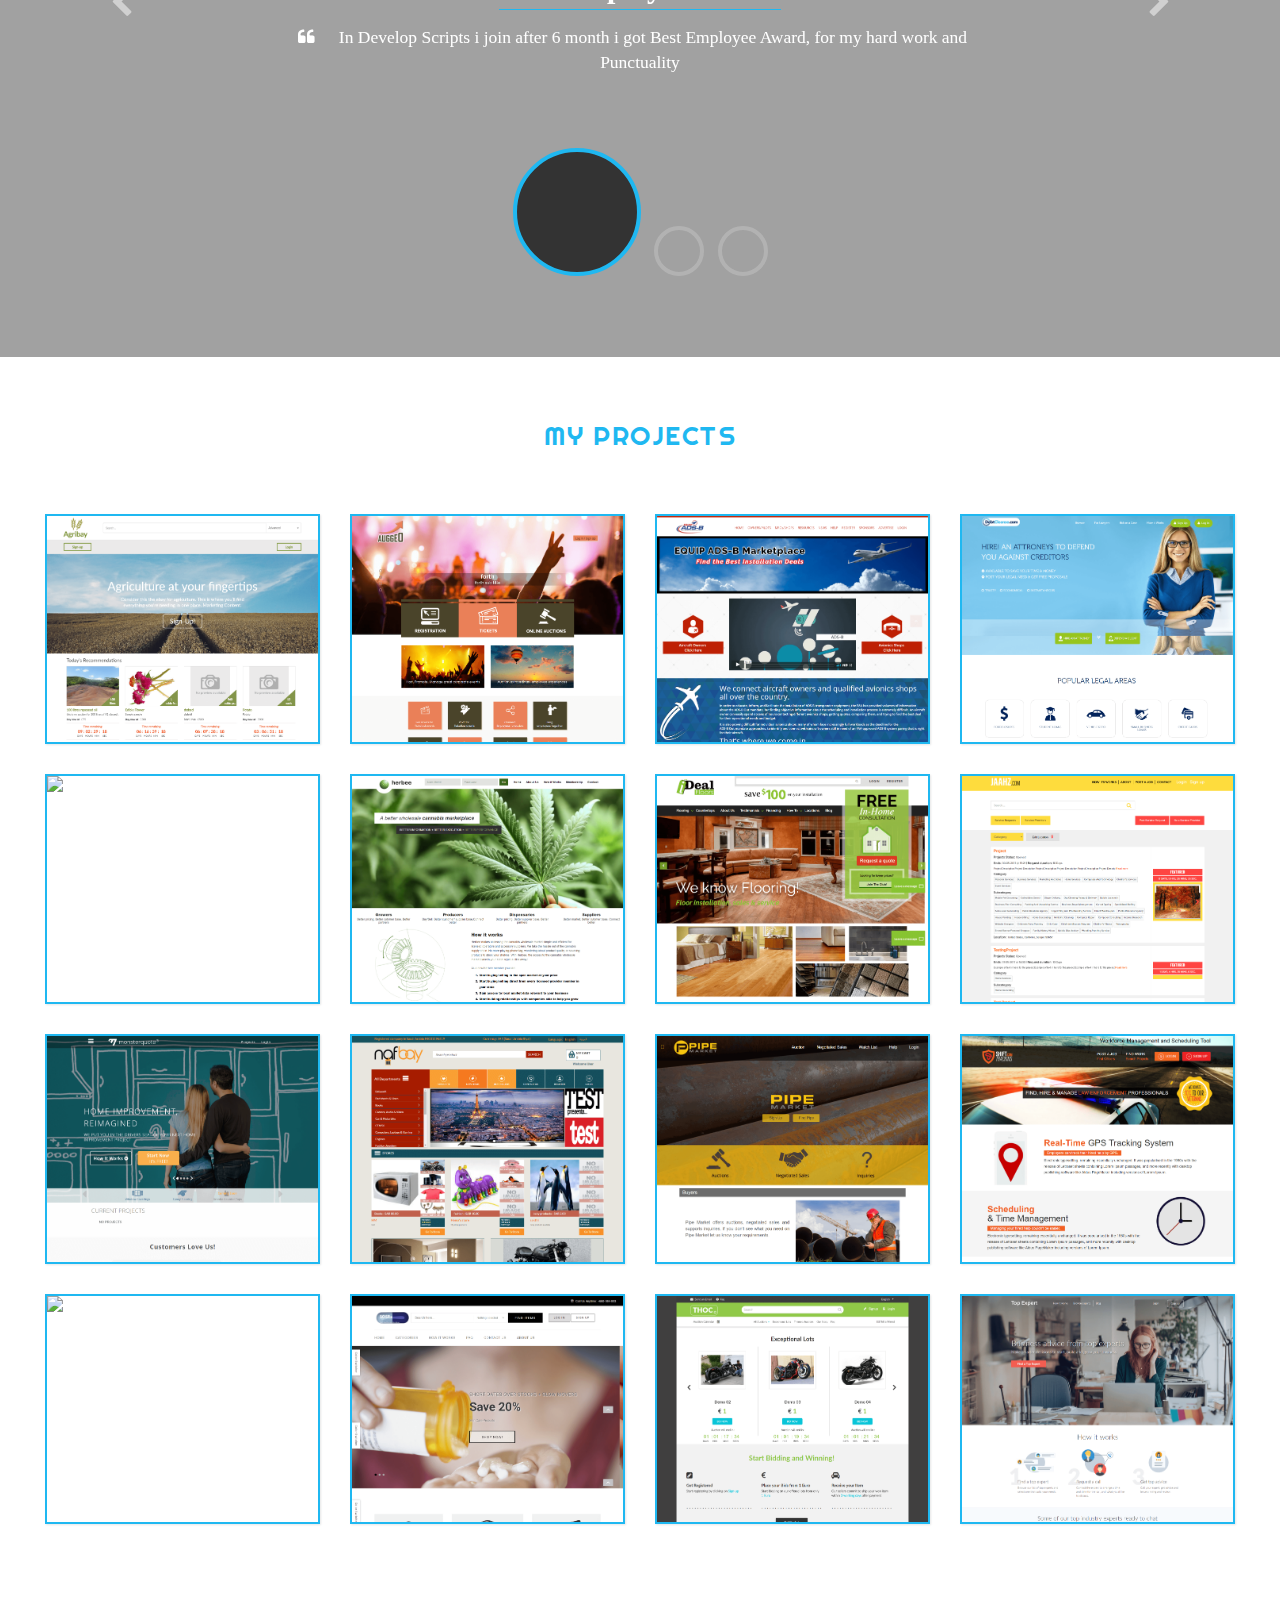
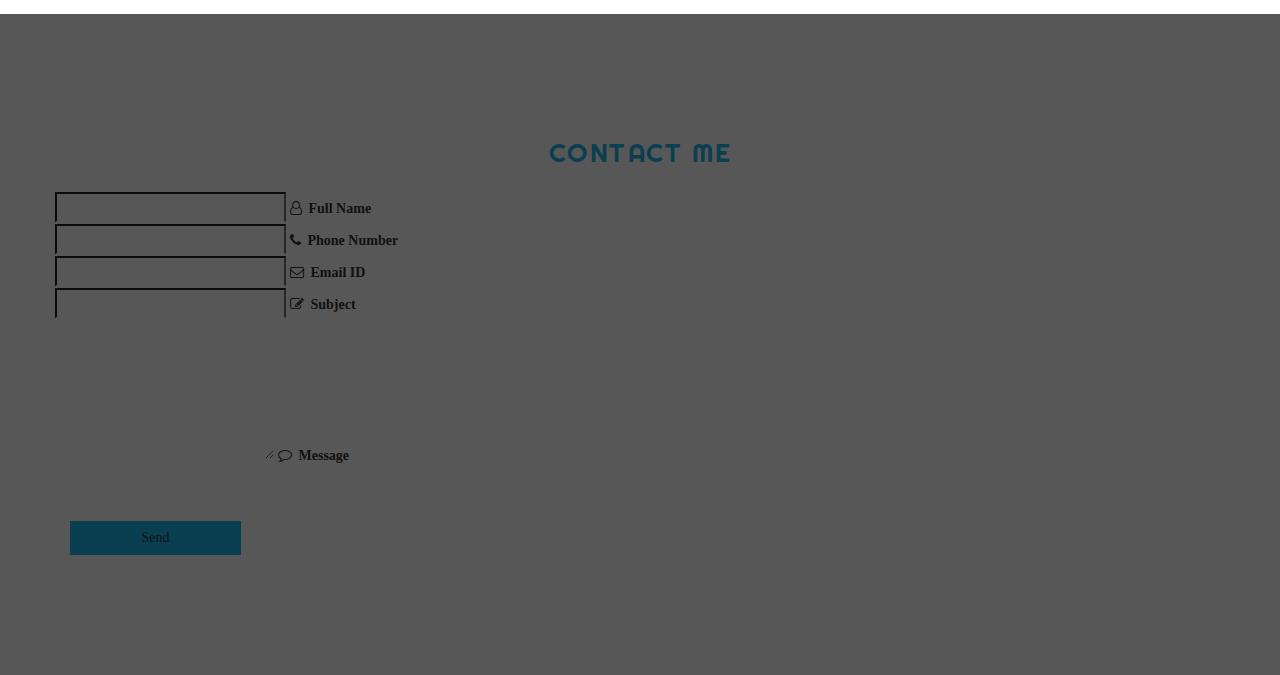
==== commit 2de31832: "design add" ====
--- a/index.html
+++ b/index.html
@@ -59,7 +59,11 @@
             <div class="row">
             <div class="col-md-6 pdlr0 text-center img-wid"  data-aos="zoom-in"  data-aos-duration="1500">
                 <img src="img/muthu.JPG" class="img-responsive phot" />
-                <button type="button" class="waves-effect waves-light btn orange kmr-btn wid75 mrtp30"   onclick="javascript:fnscrollTop('contact');">Contact me</button>
+                <button type="button" class="waves-effect waves-light btn orange kmr-btn wid75 mrtp30">
+                    <a href="img/Muthuraman_Resume.pdf" download="" style="color: #fff;text-decoration: none;">
+                Resume Here <i class="fa fa-download" aria-hidden="true"></i>
+              </a>
+                </button>
                 <div class="fixed-action-btn horizontal kmr-socl mrtb30 wid90">
                 <a class="btn-floating btn-large orange">
                   <i class="fa fa-paperclip" aria-hidden="true"></i>
@@ -71,7 +75,7 @@
                   <li><a href="https://twitter.com/rajmuthuram" target="_blank" class="btn-floating blue"><i class="fa fa-twitter-square" aria-hidden="true"></i></a></li>
                 </ul>
               </div>
-              <a href="img/Muthuraman.pdf" download="">Download</a>
+              
             </div>
             <div class="col-md-6  txt-wid text-justify wid-cntr" data-aos="fade-left" data-aos-duration="1500">
                 <txt-titl>
--- a/css/muthu_style.css
+++ b/css/muthu_style.css
@@ -1131,6 +1131,10 @@
 	.kmr-btn.wid75.mrtp30 {
 	    width: 75%;
 	}
+	.downld {
+		color: #fff;
+    	text-decoration: none;		
+	}
 	.kmr-socl {
 	    right: 0%;
 	}
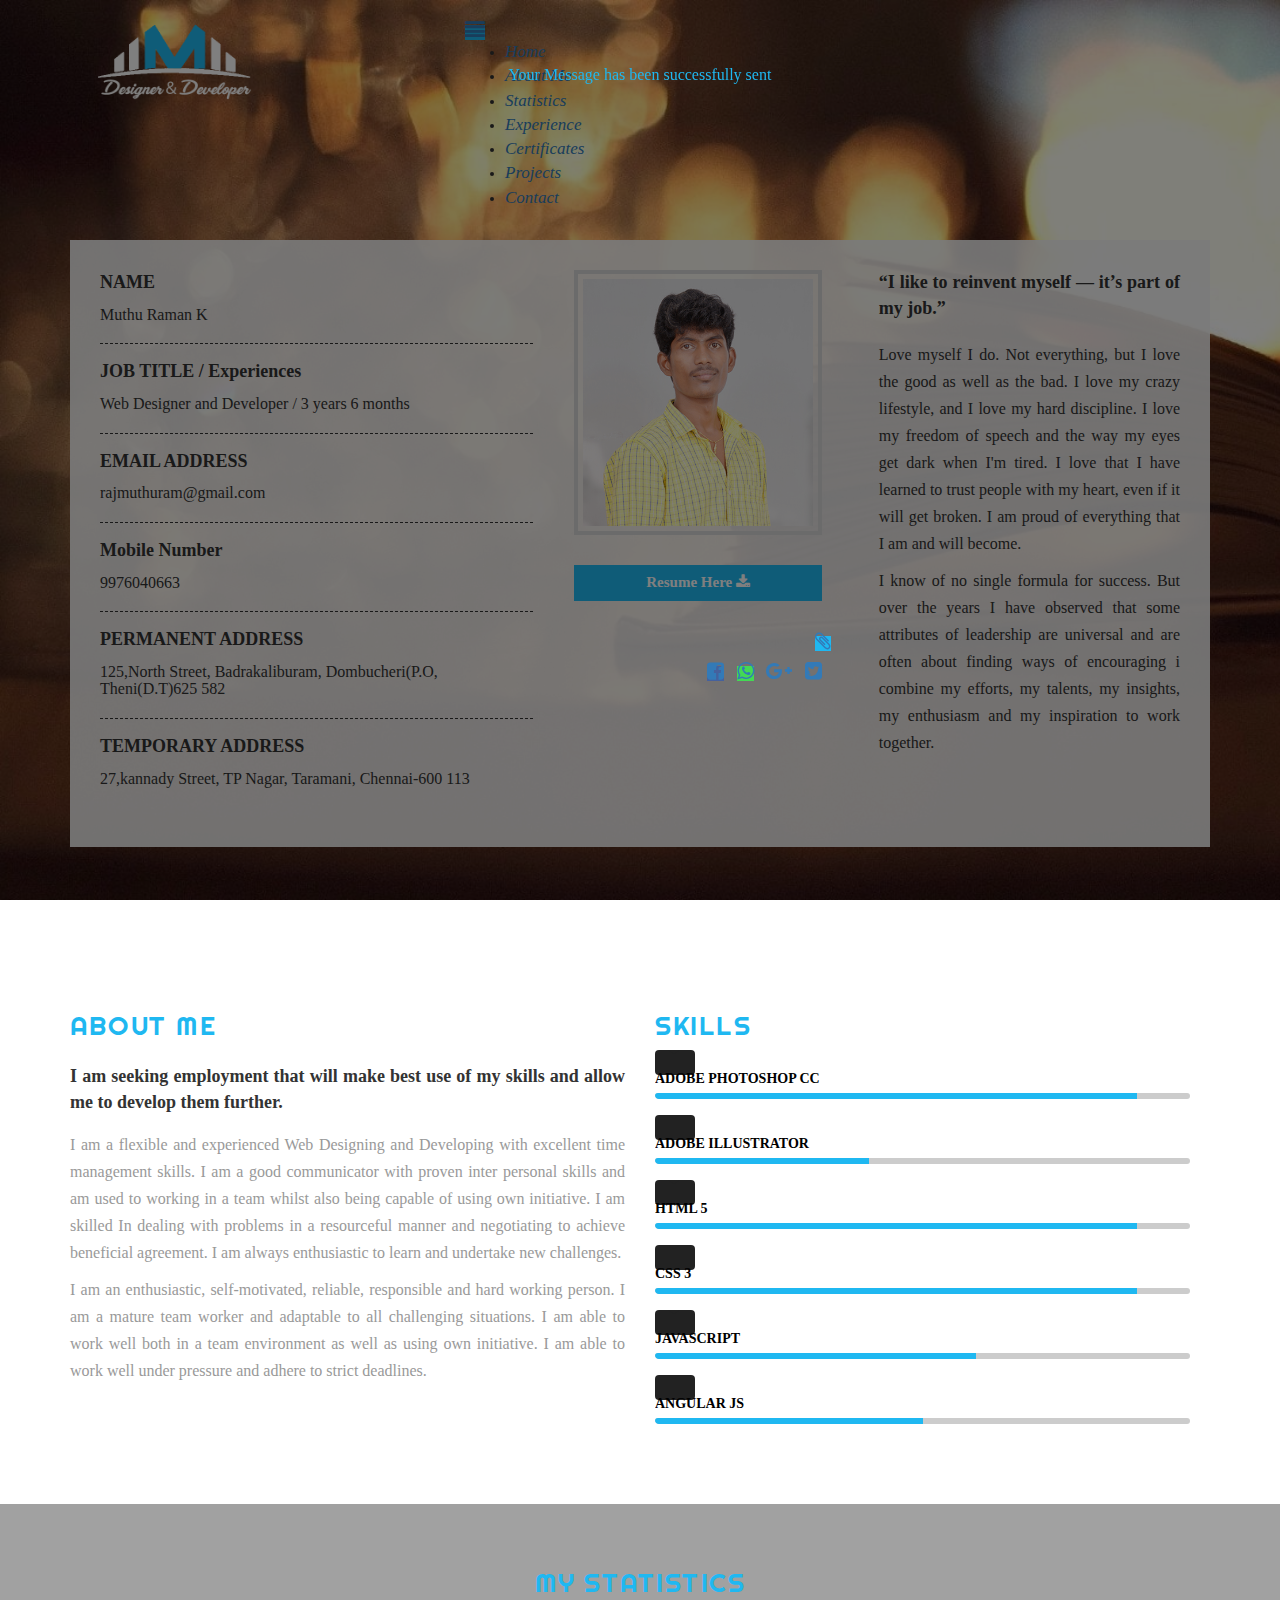
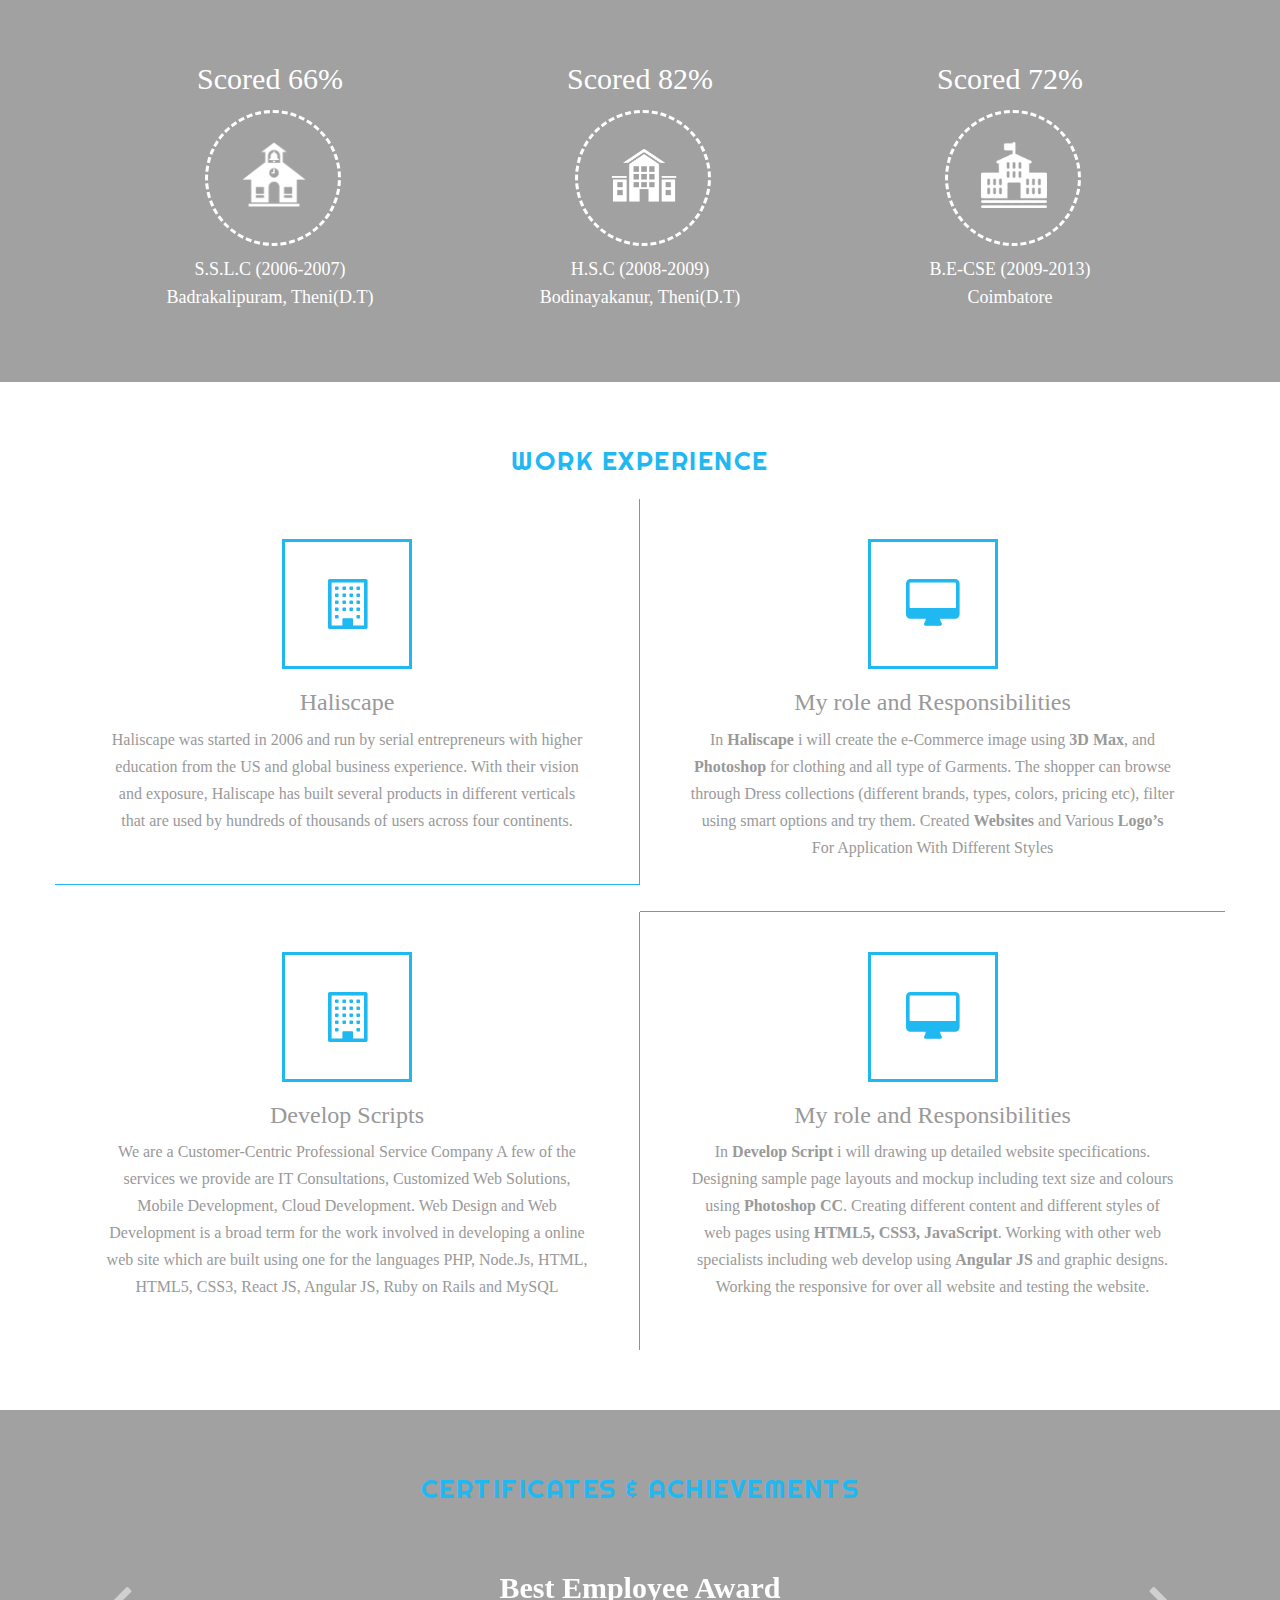
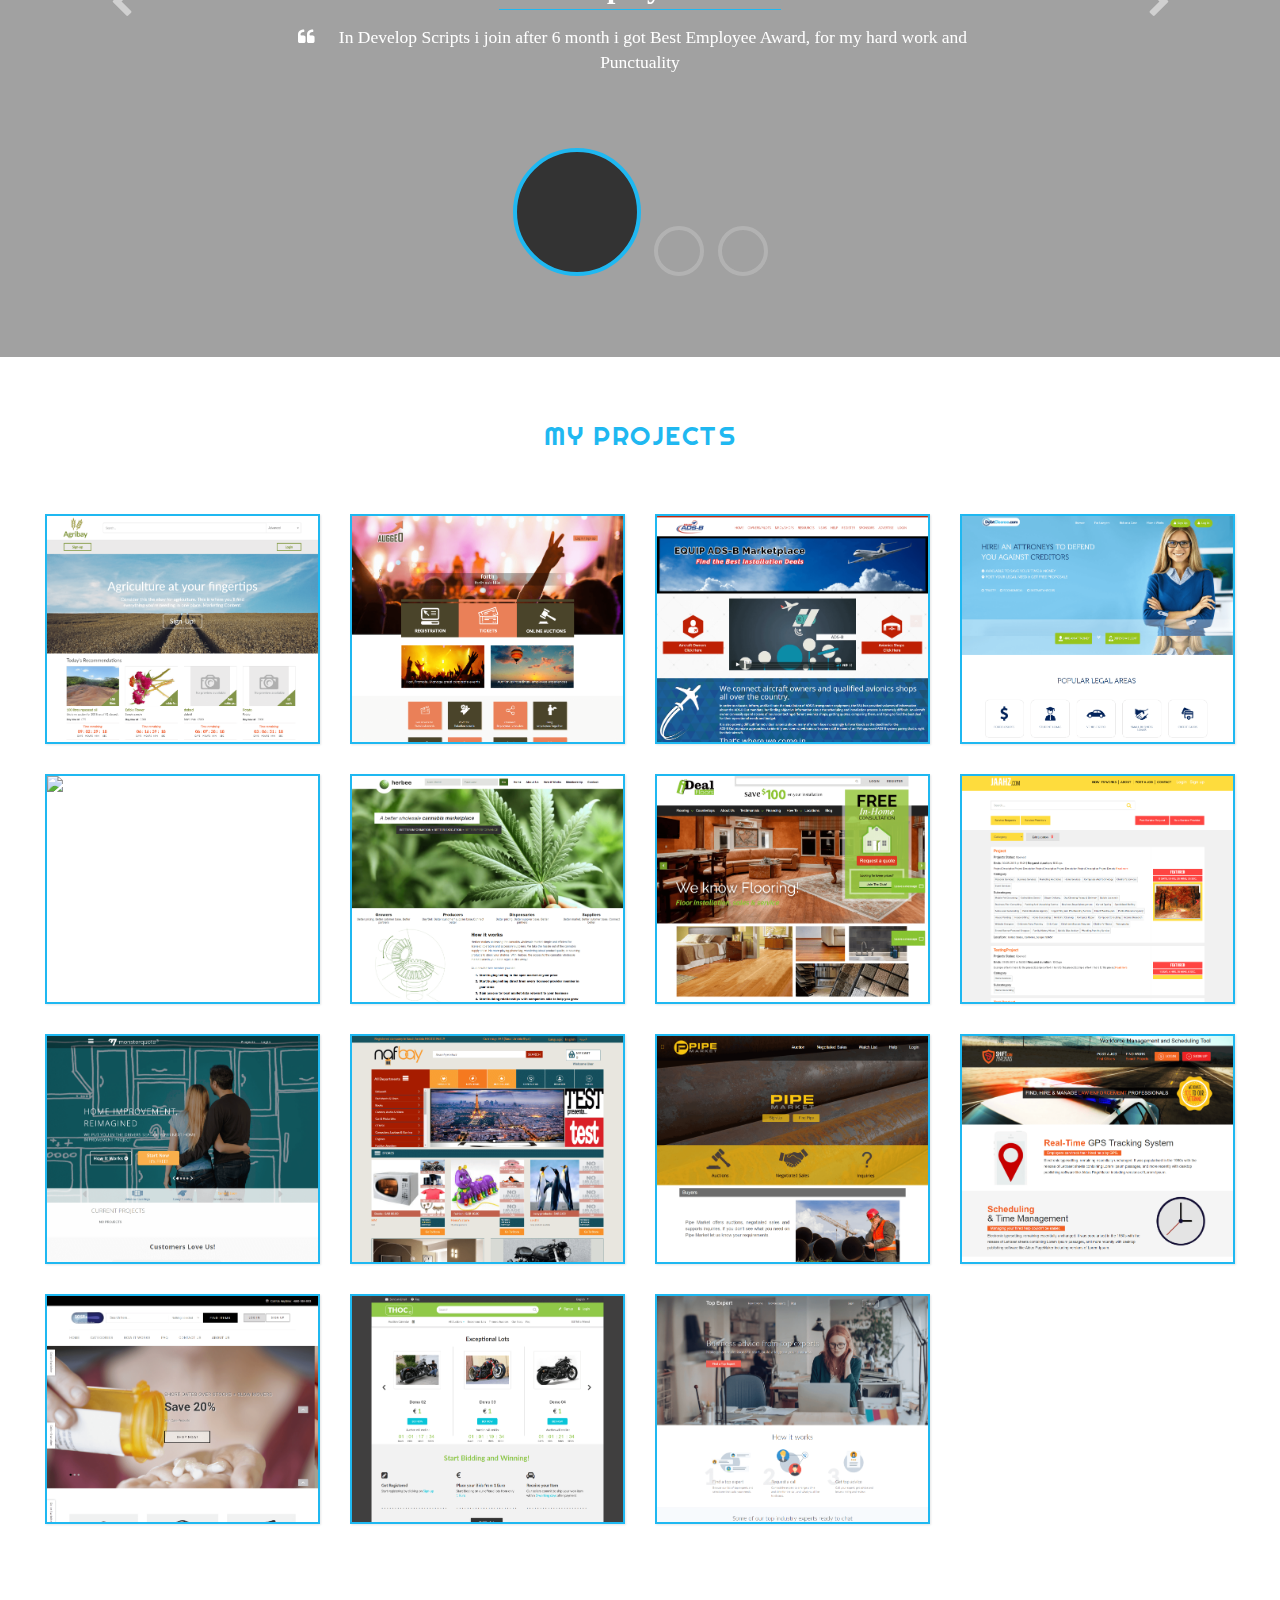
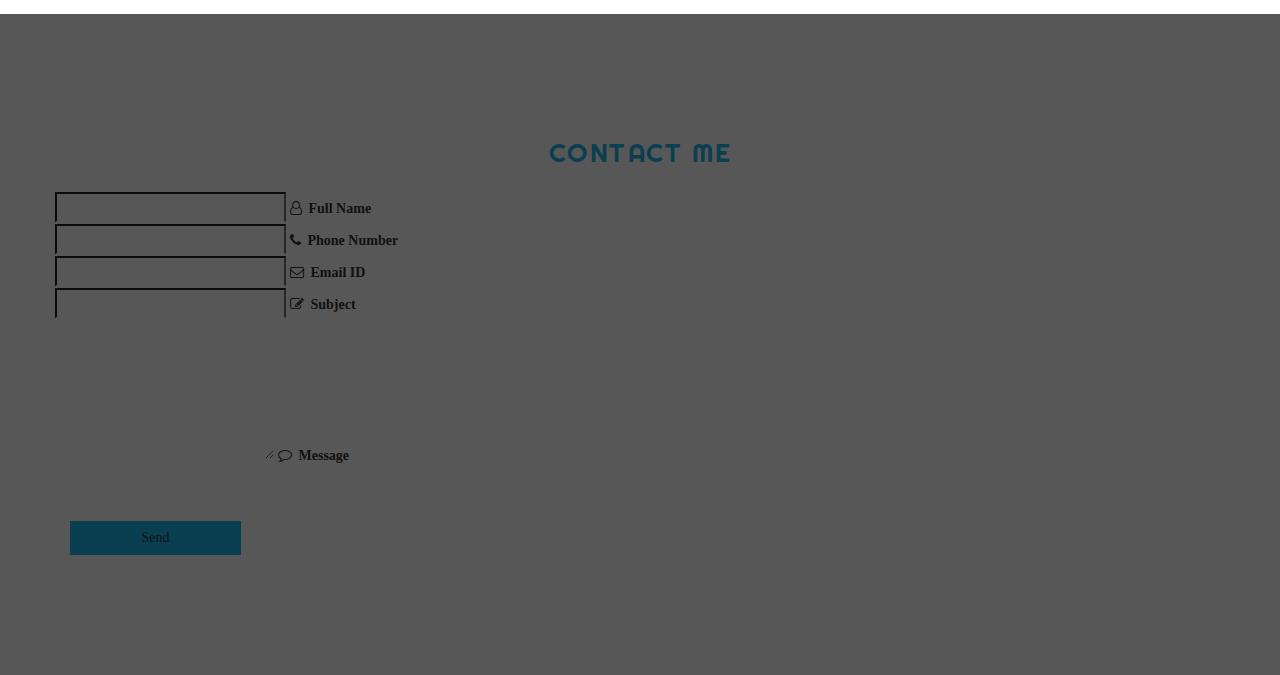
==== commit 58a83061: "design add" ====
--- a/index.html
+++ b/index.html
@@ -497,7 +497,7 @@
                     </div>
                 </div>
                 </div>
-                <div class="col-md-3 col-sm-4 col-xs-12">
+                <!-- <div class="col-md-3 col-sm-4 col-xs-12">
                 <div class="view view-ninth" data-aos="fade-up" data-aos-duration="1500">
                     <img src="img/shop.png" />
                     <div class="mask mask-1"></div>
@@ -508,7 +508,7 @@
                         <a href="https://shop.auctionsoftware.com" class="info" target="_blank">See me</a>
                     </div>
                 </div>
-                </div>
+                </div> -->
                 <div class="col-md-3 col-sm-4 col-xs-12">
                 <div class="view view-tenth" data-aos="fade-up" data-aos-duration="1500">
                     <img src="img/sos.png" />
--- a/css/style_smk.css
+++ b/css/style_smk.css
@@ -12,8 +12,8 @@
   background-repeat: no-repeat;
 }
 #particles-js canvas {
-  background-color: rgba(103, 103, 103, 0.43);  
-  height: 103.3% !important;
+    background-color: rgba(103, 103, 103, 0.43);
+    height: 103.3% !important;
 }
 /* NINTH EXAMPLE*/
 .view-ninth .mask-1, .view-ninth .mask-2 {
